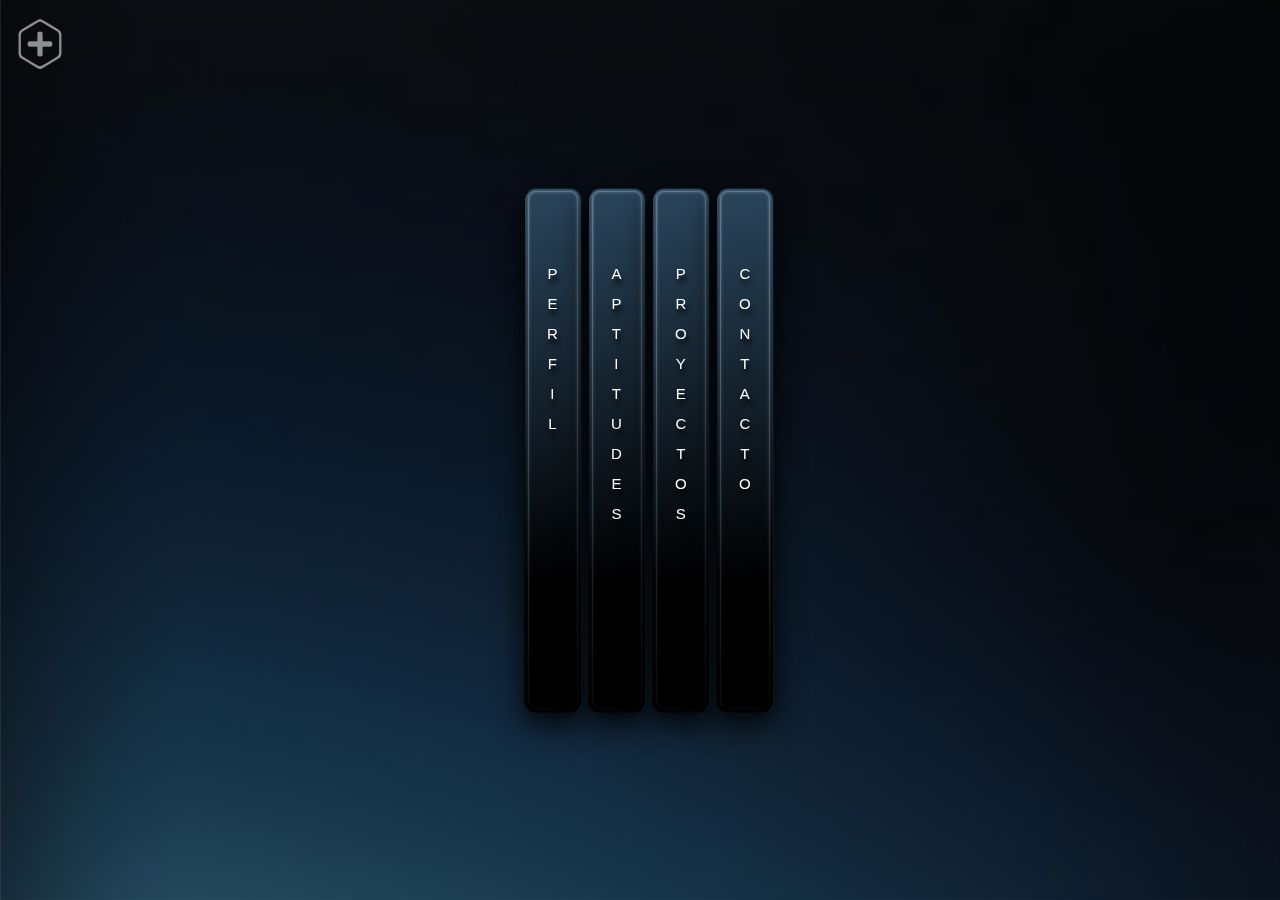
==== espanol_index.html @ ea1c873f "1° save" ====
<!DOCTYPE html>
<html lang="en">

<head>
    <meta charset="UTF-8">
    <meta name="viewport" content="width=device-width, initial-scale=1.0">
    <title>Portfolio</title>
    <link rel="shortcut icon" href="svg/logo/logo-mini.svg">
    <link rel="stylesheet" href="css/styles.css">
    <!-- FONT AWESOME -->
    <script src="https://kit.fontawesome.com/344f3893b2.js" crossorigin="anonymous"></script>
</head>

<body>

    <div class="container">

        <!------------------------------------------ MENU - POP UP ---------------------------------------------------------->

        <img id="logoIcon" class="logo_icon" src="svg/icons/menu/logo_icon2.svg" alt="logo_menu" />

        <a href="/pdf/CV 2024 (ESP).pdf" class="menu-item" download>
            <img class="download_icon_hide" src="svg/icons/menu/download_menu_icon.svg" alt="download_menu_icon">
        </a>

        <a href="https://www.linkedin.com/in/pablo-raselli-9b0576257/" class="menu-item" target="_blank">
            <img class="in_icon_hide" src="svg/icons/menu/in_menu_icon.svg" alt="in_menu_icon">
        </a>

        <a href="/index.html" class="menu-item">
            <img class="index_icon_hide" src="svg/icons/menu/index_menu_icon.svg" alt="index_menu_icon">
        </a>

        <img class="menu_divisor_hide" src="svg/icons/menu/menu_divisor.png" alt="menu_divisor" />


        <!--------------------------------------------------------------------------------------------------------------->
        <!--------------------------------------------- PERFIL ---------------------------------------------------------->
        <!--------------------------------------------------------------------------------------------------------------->

        <div class="column a" id="profile">

            <img class="bar_frame-pc" src="img/elements/bar_frame.png" alt="bar_frame">
            <img class="bar_frame-tablet" src="img/elements/bar_frame-tablet.png" alt="bar_frame">

            <div class="clickable-area">
                <i class="fa-solid fa-id-card-clip bar_icon"></i>
                <p class="bar_text">p<br>e<br>r<br>f<br>i<br>l</p>
            </div>

            <i class="fa-solid fa-ellipsis bar_line"></i>

            <i class="fa-solid fa-ellipsis bar_line_botton"></i>

            <div class="profileContent content"> <!-- Cambiado el nombre -->

                <img class="personalPhoto" src="img/PHOTO.png" alt="personal-photo">

                <div class="profileInfo">
                    <h1 class="sectionTitle aboutMeTitle">Acerca de Mi:</h1>
                    <p class="aboutMeText">Mi nombre es Pablo Raselli, resido en la ciudad de Santa Fe, Argentina. Como
                        persona, me considero proactivo, detallista, exigente y predispuesto. Siempre busco superarme y
                        alcanzar los objetivos que se me plantean. <br>

                        Actualmente me encuentro trabajando en la Dirección Provincial de Vivienda y Urbanismo, un
                        organismo perteneciente a la Provincia de Santa Fe. En mi rol actual, me ocupo de tareas
                        relacionadas con las redeterminaciones de costos, la confección y evaluación de presupuestos,
                        seguimiento de obras, además de muchas otras tareas administrativas. <br>

                        En cuanto a mi formación académica, soy estudiante avanzado de la carrera de Arquitectura y
                        Urbanismo. Sin embargo, durante algún tiempo he enfocado mi interés hacia el diseño y la
                        programación. He completado cursos de diseño y desarrollo web, JavaScript, SQL, inglés y tengo
                        planes de continuar adquiriendo conocimientos en esta área.</p>
                    <h2 class="sectionSubTitle">Hobbies:</h2>

                    <img class="kayakingText hobbiesText" src="svg/hobbies/KAYAK_texto.svg" alt="KAYAKING_text">
                    <img class="kayaking hobbiesIcons" src="svg/hobbies/KAYAKING.svg" alt="KAYAKING">

                    <img class="cyclingText hobbiesText" src="svg/hobbies/CICLISMO_texto.svg" alt="CYCLING_text">
                    <img class="cycling hobbiesIcons" src="svg/hobbies/CYCLING.svg" alt="CYCLING">

                    <img class="trainingText hobbiesText" src="svg/hobbies/ENTRENAR_texto.svg" alt="TRAINING_text">
                    <img class="training hobbiesIcons" src="svg/hobbies/TRAINING.svg" alt="TRAINING">

                    <img class="drawingText hobbiesText" src="svg/hobbies/DIBUJO_texto.svg" alt="DRAWING_text">
                    <img class="drawing hobbiesIcons" src="svg/hobbies/DRAWING.svg" alt="DRAWING">

                    <img class="desingText hobbiesText" src="svg/hobbies/DISENIO_texto.svg" alt="DESING_text">
                    <img class="desing_icon hobbiesIcons" src="svg/hobbies/DESING.svg" alt="DESING">

                </div>

                <div class="divisorBar"></div>

                <img class="iD-icon profileIcon" src="svg/icons/id_icon.svg" alt="ID-icon">
                <p class="iD-text profile-text">
                    <spam class="frame_titles">DNI:</spam> 31.419.375
                </p>

                <img class="birthday-icon profileIcon" src="svg/icons/birthday_icon.svg" alt="Birthday-icon">
                <p class="birthday-text profile-text">
                    <spam class="frame_titles">Nacimeinto:</spam> 08/03/1985
                </p>

                <img class="nationality-icon profileIcon" src="svg/icons/nationality_icon.svg" alt="Nationality-icon">
                <p class="nationality-text profile-text">
                    <spam class="frame_titles">Nacionaliad:</spam> Argentino
                </p>

            </div>

        </div>


        <!--------------------------------------------------------------------------------------------------------------->
        <!-------------------------------------------- HABILIDADES ------------------------------------------------------>
        <!--------------------------------------------------------------------------------------------------------------->


        <div class="column b" id="skills">

            <img class="bar_frame-pc" src="img/elements/bar_frame.png" alt="bar_frame">
            <img class="bar_frame-tablet" src="img/elements/bar_frame-tablet.png" alt="bar_frame">

            <div class="clickable-area">
                <i class="fa-solid fa-gears bar_icon"></i>
                <p class="bar_text">a<br>p<br>t<br>i<br>t<br>u<br>d<br>e<br>s</p>
            </div>

            <i class="fa-solid fa-ellipsis bar_line"></i>

            <i class="fa-solid fa-ellipsis bar_line_botton"></i>

            <div class="skillsContent content">

                <div class="education">

                    <h1 class="sectionTitle educationTitle">Educacion:</h1> <!-- Se sacó el acento porque la tipografía no tiene y es en mayúscula> -->
                    <div class="educationFrameTipe SQL">
                        <img class="educationFrame" src="/img/elements/frames/frame_mes+anio.png" alt="frame">
                        <a class="JS_icom" href="/cert/SQL_cert.html" target="_blank">
                            <img class="cert_icon" src="/svg/framesEducacion/cert_icon.svg" alt="certIcon">
                        </a>
                        <p class="frameDate course_date">JUN 2024</p>
                        <p class="eduFrameText course_text1">
                            <spam class="frame_titles">Curso:</spam> SQL
                        </p>
                        <p class="eduFrameText course_text2">
                            <spam class="frame_titles">Duración:</spam> 2 meses
                        </p>
                        <p class="eduFrameText course_text3">
                            <spam class="frame_titles">Lugar:</spam> CoderHouse
                        </p>
                        <p class="eduFrameSubText course_text4">SELECT, JOIN, Manip. de datos,</p>
                        <p class="eduFrameSubText course_text5">Subqueries, Diseño de BD</p>
                    </div>

                    <div class="educationFrameTipe JS">
                        <img class="educationFrame" src="/img/elements/frames/frame_mes+anio.png" alt="frame">
                        <a class="JS_icom" href="/cert/JS_cert.html" target="_blank">
                            <img class="cert_icon" src="/svg/framesEducacion/cert_icon.svg" alt="certIcon">
                        </a>
                        <p class="frameDate course_date">ABR 2024</p>
                        <p class="eduFrameText course_text1">
                            <spam class="frame_titles">Curso:</spam> JavaScript
                        </p>
                        <p class="eduFrameText course_text2">
                            <spam class="frame_titles">Duración:</spam> 2 meses
                        </p>
                        <p class="eduFrameText course_text3">
                            <spam class="frame_titles">Lugar:</spam> CoderHouse
                        </p>
                        <p class="eduFrameSubText course_text4">Es6, Fetch API, Librerías JS,</p>
                        <p class="eduFrameSubText course_text5">Programación asincrónica</p>
                    </div>

                    <div class="educationFrameTipe DW">
                        <img class="educationFrame" src="/img/elements/frames/frame_mes+anio.png" alt="frame">
                        <a class="JS_icom" href="/cert/DW1_cert.html" target="_blank">
                            <img class="cert_icon" src="/svg/framesEducacion/cert_icon.svg" alt="certIcon">
                        </a>
                        <p class="frameDate course_date">OCT 2022</p>
                        <p class="eduFrameText course_text1">
                            <spam class="frame_titles">Curso:</spam> Desarrollo Web
                        </p>
                        <p class="eduFrameText course_text2">
                            <spam class="frame_titles">Duración:</spam> 2 meses
                        </p>
                        <p class="eduFrameText course_text3">
                            <spam class="frame_titles">Lugar:</spam> CoderHouse
                        </p>
                        <p class="eduFrameSubText course_text4">HTML, CSS, GIT, Github, Sass</p>
                        <p class="eduFrameSubText course_text5"></p>
                    </div>

                    <div class="educationFrameTipe uni">
                        <img class="educationFrame" src="/img/elements/frames/frame_anio+anio.png" alt="frame">
                        <!-- <img class="cert_icon" src="/svg/framesEducacion/cert_icon.svg" alt="certIcon"> -->
                        <p class="frameDate course_date">2003 / 2016</p>
                        <p class="eduFrameText course_text1">
                            <spam class="frame_titles">Universitario:</spam> Incompleto
                        </p>
                        <p class="eduFrameText course_text2">
                            <spam class="frame_titles">Carrera:</spam> Arquitectura
                        </p>
                        <p class="eduFrameText course_text3">
                            <spam class="frame_titles">Lugar:</spam> UNL - FADU
                        </p>
                        <p class="eduFrameSubText course_text4">
                            <spam class="frame_titles">Materias Aprobadas:</spam> 29
                        </p>
                        <p class="eduFrameSubText course_text5"></p>
                    </div>

                    <div class="educationFrameTipe DW2">
                        <img class="educationFrame" src="/img/elements/frames/frame_anio.png" alt="frame">
                        <a class="JS_icom" href="/cert/DW2_cert.html" target="_blank">
                            <img class="cert_icon" src="/svg/framesEducacion/cert_icon.svg" alt="certIcon">
                        </a>
                        <p class="frameDate course_date">2011</p>
                        <p class="eduFrameText course_text1">
                            <spam class="frame_titles">Curso:</spam> Diseño Web
                        </p>
                        <p class="eduFrameText course_text2">
                            <spam class="frame_titles">Duración:</spam> 4 meses
                        </p>
                        <p class="eduFrameText course_text3">
                            <spam class="frame_titles">Lugar:</spam> Instituto ICOP
                        </p>
                        <p class="eduFrameSubText course_text4">Certificado por el Min. de Educación</p>
                        <p class="eduFrameSubText course_text5"></p>
                    </div>

                    <div class="educationFrameTipe HS">
                        <img class="educationFrame" src="/img/elements/frames/frame_anio+anio.png" alt="frame">
                        <a class="JS_icom" href="/cert/HighSchool_cert.html" target="_blank">
                            <img class="cert_icon" src="/svg/framesEducacion/cert_icon.svg" alt="certIcon">
                        </a>
                        <p class="frameDate course_date">1998 / 2002</p>
                        <p class="eduFrameText course_text1">
                            <spam class="frame_titles">Secundario</spam>
                        </p>
                        <p class="eduFrameText course_text2">
                            <spam class="frame_titles">Lugar:</spam> Esc. de Enseñanza
                        </p>
                        <p class="eduFrameSubText course_text3">Media Nº 340 - República</p>
                        <p class="eduFrameSubText course_text4"> del Perú</p>
                    </div>

                </div>

                <!---------------------------------------------------------------------->

                <div class="idioms">

                    <h1 class="sectionTitle idiomsTitle">Idiomas:</h1>

                    <div class="educationFrameTipe english_1">
                        <img class="educationFrame" src="/img/elements/frames/frame_anio+anio.png" alt="frame">
                        <!-- <img class="cert_icon" src="/svg/framesEducacion/cert_icon.svg" alt="certIcon"> -->
                        <p class="frameDate course_date">2023 / 2024</p>
                        <p class="eduFrameText course_text1">
                            <spam class="frame_titles">Curso:</spam> Inglés
                        </p>
                        <p class="eduFrameText course_text2">
                            <spam class="frame_titles">Duración:</spam> 1 año
                        </p>
                        <p class="eduFrameText course_text3">
                            <spam class="frame_titles">Lugar:</spam> Open English
                        </p>
                        <p class="eduFrameSubText course_text4"></p>
                        <p class="eduFrameSubText course_text5"></p>
                    </div>

                    <div class="educationFrameTipe english_2">
                        <img class="educationFrame" src="/img/elements/frames/frame_anio+anio.png" alt="frame">
                        <!-- <img class="cert_icon" src="/svg/framesEducacion/cert_icon.svg" alt="certIcon"> -->
                        <p class="frameDate course_date">2006 / 2008</p>
                        <p class="eduFrameText course_text1">
                            <spam class="frame_titles">Curso:</spam> Inglés
                        </p>
                        <p class="eduFrameText course_text2">
                            <spam class="frame_titles">Duración:</spam> 2 años
                        </p>
                        <p class="eduFrameText course_text3">
                            <spam class="frame_titles">Lugar:</spam> UNL - FADU
                        </p>
                        <p class="eduFrameSubText course_text4"></p>
                        <p class="eduFrameSubText course_text5"></p>
                    </div>

                    <div class="englishLevels">

                        <div class="writingBar englishBar">
                            <img class="englishIcon" src="/svg/icons/idioms/writing_icon.svg" alt="writing_icon">
                            <img class="barLevel" src="img/elements/75_bar.png" alt="75_bar">
                            <p class="barText">Escritura</p>
                        </div>

                        <div class="readingBar englishBar">
                            <img class="englishIcon" src="/svg/icons/idioms/reading_icon.svg" alt="reading_icon">
                            <img class="barLevel" src="img/elements/80_bar.png" alt="80_bar">
                            <p class="barText">Lectura</p>
                        </div>

                        <div class="compBar englishBar">
                            <img class="englishIcon" src="/svg/icons/idioms/compr_icon.svg" alt="compr_icon">
                            <img class="barLevel" src="img/elements/85_bar.png" alt="85_bar">
                            <p class="barText">Comprensión</p>
                        </div>

                    </div>

                </div>

                <!------------------------------------------------------------------- -->

                <div class="programsSkills">

                    <h1 class="sectionTitle programsTitle">Conocimientos:</h1>

                    <div class="programsFrameTipe vsCode">
                        <img class="programsIcon" src="/svg/icons/programs/vs_icon.svg" alt="vs_icon">
                        <img class="programsBar" src="/img/elements/90_bar.png" alt="90_bar">
                        <p class="programsName">Visual Studio Code</p>
                    </div>

                    <div class="programsFrameTipe SQL_program">
                        <img class="programsIcon" src="/svg/icons/programs/sql_icon.svg" alt="sql_icon">
                        <img class="programsBar" src="/img/elements/85_bar.png" alt="85_bar">
                        <p class="programsName">My SQL</p>
                    </div>

                    <div class="programsFrameTipe ecxel">
                        <img class="programsIcon" src="/svg/icons/programs/excel_icon.svg" alt="excel_icon">
                        <img class="programsBar" src="/img/elements/95_bar.png" alt="95_bar">
                        <p class="programsName">Microsoft Excel</p>
                    </div>

                    <div class="programsFrameTipe corel">
                        <img class="programsIcon" src="/svg/icons/programs/corel_icon.svg" alt="corel_icon">
                        <img class="programsBar" src="/img/elements/95_bar.png" alt="95_bar">
                        <p class="programsName">Corel Draw</p>
                    </div>

                    <div class="programsFrameTipe photoShop">
                        <img class="programsIcon" src="/svg/icons/programs/ps_icon.svg" alt="ps_icon">
                        <img class="programsBar" src="/img/elements/75_bar.png" alt="75_bar">
                        <p class="programsName">PhotoShop</p>
                    </div>

                    <div class="programsFrameTipe autoCad">
                        <img class="programsIcon" src="/svg/icons/programs/ac_icon.svg" alt="ac_icon">
                        <img class="programsBar" src="/img/elements/95_bar.png" alt="95_bar">
                        <p class="programsName">AutoCad</p>
                    </div>

                    <div class="programsFrameTipe word">
                        <img class="programsIcon" src="/svg/icons/programs/word_icon.svg" alt="word_icon">
                        <img class="programsBar" src="/img/elements/90_bar.png" alt="90_bar">
                        <p class="programsName">Microsoft word</p>
                    </div>

                    <div class="programsFrameTipe pPoint">
                        <img class="programsIcon" src="/svg/icons/programs/point_icon.svg" alt="pPoint_icon">
                        <img class="programsBar" src="/img/elements/80_bar.png" alt="80_bar">
                        <p class="programsName">M. Power Point</p>
                    </div>

                    <div class="programsFrameTipe vPad">
                        <img class="programsIcon" src="/svg/icons/programs/videoPad_icon.svg" alt="vPad_icon">
                        <img class="programsBar" src="/img/elements/75_bar.png" alt="75_bar">
                        <p class="programsName">Video Pad</p>
                    </div>

                </div>

                <!------------------------------------------------------------------- -->

                <div class="technicalSkills">

                    <h1 class="sectionTitle technicalTitle">Habilidades tecnicas:</h1>  <!-- Se sacó el acento porque la tipografía no tiene y es en mayúscula> -->

                    <div class="technicalFrameTipe html">
                        <img class="technicalIcon" src="/svg/icons/programs/html_icon.svg" alt="html_icon">
                        <img class="technicalBar" src="/img/elements/95_bar.png" alt="95_bar">
                        <p class="tenchnicalName">HTML</p>
                    </div>

                    <div class="technicalFrameTipe css">
                        <img class="technicalIcon" src="/svg/icons/programs/css_icon.svg" alt="css_icon">
                        <img class="technicalBar" src="/img/elements/100_bar.png" alt="100_bar">
                        <p class="tenchnicalName">CSS</p>
                    </div>

                    <div class="technicalFrameTipe js">
                        <img class="technicalIcon" src="/svg/icons/programs/js_icon.svg" alt="js_icon">
                        <img class="technicalBar" src="/img/elements/75_bar.png" alt="75_bar">
                        <p class="tenchnicalName">JavaScript</p>
                    </div>

                    <div class="technicalFrameTipe sass">
                        <img class="technicalIcon" src="/svg/icons/programs/sass_icon.svg" alt="sass_icon">
                        <img class="technicalBar" src="/img/elements/80_bar.png" alt="80_bar">
                        <p class="tenchnicalName">Sass</p>
                    </div>

                    <div class="technicalFrameTipe git">
                        <img class="technicalIcon" src="/svg/icons/programs/git_icon.svg" alt="git_icon">
                        <img class="technicalBar" src="/img/elements/90_bar.png" alt="90_bar">
                        <p class="tenchnicalName">GitHub</p>
                    </div>

                    <div class="technicalFrameTipe gpt">
                        <img class="technicalIcon" src="/svg/icons/programs/gpt_icon.svg" alt="gpt_icon">
                        <img class="technicalBar" src="/img/elements/90_bar.png" alt="90_bar">
                        <p class="tenchnicalName">Chat GPT</p>
                    </div>

                    <p class="technicalText">Poseo además, un excelente manejo de los sistemas operativos Windows y
                        Linux y de herramientas de internet como navegadores, correos electrónicos, redes sociales,
                        búsqueda, recopilación y manipulación de información y recursos, etc. Como así también la
                        capacidad de aprender muy rápidamente y resolver una gran variedad de conflictos informáticos.
                    </p>

                </div>

            </div>

        </div>


        <!--------------------------------------------------------------------------------------------------------------->
        <!-------------------------------------------- PROYECTOS -------------------------------------------------------->
        <!--------------------------------------------------------------------------------------------------------------->


        <div class="column c" id="projects">

            <img class="bar_frame-pc" src="img/elements/bar_frame.png" alt="bar_frame">
            <img class="bar_frame-tablet" src="img/elements/bar_frame-tablet.png" alt="bar_frame">

            <div class="clickable-area">
                <i class="fa-solid fa-list-check bar_icon"></i>
                <p class="bar_text">p<br>r<br>o<br>y<br>e<br>c<br>t<br>o<br>s</p>
            </div>

            <i class="fa-solid fa-ellipsis bar_line"></i>

            <i class="fa-solid fa-ellipsis bar_line_botton"></i>
            <div class="projectsContent content"> <!-- Cambiado el nombre -->

                <div class="web_desing">

                    <h1 class="sectionTitle web_desing_title">Diseño Web:</h1>

                    <div class="project_FrameTipe web_desing01" data-slider-id="1">
                        <div class="slider">
                            <div class="slider-wrapper">
                                <img class="slide image01" src="/img/projects/web_desingA_01.png" alt="Project Image">
                                <img class="slide image02" src="/img/projects/web_desingA_02.png" alt="Project Image">
                                <img class="slide image03" src="/img/projects/web_desingA_03.png" alt="Project Image">
                            </div>
                            <!-- Botones de navegación -->
                            <button class="prev" onclick="changeSlide(-1)">&#10094;</button>
                            <button class="next" onclick="changeSlide(1)">&#10095;</button>
                        </div>
                        <p class="project_text_01 project_text">
                            <spam class="frame_titles">Proyecto:</spam> Porfolio Web Personal
                        </p>
                        <p class="project_text_02 project_text">
                            <spam class="frame_titles">Descripción:</spam> Diseño funcional para un porfolio personal.
                            Cuenta con varias secciones y una introducción animada que da acceso al menú de navegación.
                        </p>
                        <p class="project_text_03 project_text">
                            <spam class="frame_titles">Herramientas utilizadas:</spam> VS Code - Corel Draw - GitHub -
                            Sass
                        </p>
                        <a class="project_icon" href="https://praselli.github.io/pablo.raselli.portfolio/"
                            target="_blank">
                            <img class="link_icon" src="/svg/icons/link_icon.svg" alt="link_icon">
                        </a>
                        <img class="dotted_line" src="/svg/dotted_line.svg" alt="dotted_line">
                    </div>

                    <div class="project_FrameTipe web_desing02" data-slider-id="2">
                        <div class="slider">
                            <div class="slider-wrapper">
                                <img class="slide image01" src="/img/projects/web_desingB_01.png" alt="Project Image">
                                <!-- <img class="slide image02" src="/img/projects/*******" alt="Project Image 2"> -->
                                <!-- <img class="slide image03" src="/img/projects/*******" alt="Project Image 3"> -->
                            </div>
                            <!-- Botones de navegación -->
                            <button class="prev" onclick="changeSlide(-1)">&#10094;</button>
                            <button class="next" onclick="changeSlide(1)">&#10095;</button>
                        </div>
                        <p class="project_text_01 project_text">
                            <spam class="frame_titles">Proyecto:</spam> Página web para Empresa constructora
                        </p>
                        <p class="project_text_02 project_text">
                            <spam class="frame_titles">Descripción:</spam> Diseño personalizado adaptado a las
                            necesidades de la empresa. Adaptable a diferentes resoluciones de pantalla (PC, Tablet,
                            Teléfono). Intuitivo y fácil de navegar.
                        </p>
                        <p class="project_text_03 project_text">
                            <spam class="frame_titles">Herramientas utilizadas:</spam> VS Code - Corel Draw - GitHub -
                            Sass
                        </p>
                        <a class="project_icon" href="https://praselli.github.io/DELTA/" target="_blank">
                            <img class="link_icon" src="/svg/icons/link_icon.svg" alt="link_icon">
                        </a>
                        <img class="dotted_line" src="/svg/dotted_line.svg" alt="dotted_line">
                    </div>

                    <div class="project_FrameTipe web_desing03" data-slider-id="3">
                        <div class="slider">
                            <div class="slider-wrapper">
                                <img class="slide image01" src="/img/projects/web_desingC_01.png" alt="Porject Image">
                                <img class="slide image02" src="/img/projects/web_desingC_02.png" alt="Project Image">
                                <img class="slide image03" src="/img/projects/web_desingC_03.png" alt="Project Image">
                                <img class="slide image04" src="/img/projects/web_desingC_04.png" alt="Project Image">
                                <img class="slide image05" src="/img/projects/web_desingC_05.png" alt="Project Image">
                                <img class="slide image06" src="/img/projects/web_desingC_06.png" alt="Project Image">
                                <img class="slide image07" src="/img/projects/web_desingC_07.png" alt="Project Image">
                            </div>
                            <!-- Botones de navegación -->
                            <button class="prev" onclick="changeSlide(-1)">&#10094;</button>
                            <button class="next" onclick="changeSlide(1)">&#10095;</button>
                        </div>
                        <p class="project_text_01 project_text">
                            <spam class="frame_titles">Proyecto:</spam> Porfolio Web Personal
                        </p>
                        <p class="project_text_02 project_text">
                            <spam class="frame_titles">Descripción:</spam> Diseño funcional y moderno, adaptable a
                            diferentes resoluciones de pantalla. Cuenta con varias secciones, intro animada, opción de
                            idioma, etc.
                        </p>
                        <p class="project_text_03 project_text">
                            <spam class="frame_titles">Herramientas utilizadas:</spam> VS Code - Corel Draw - GitHub -
                            Formspree - Netlify
                        </p>
                        <a class="project_icon" href="https://github.com/praselli/PORFOLIO" target="_blank">
                            <img class="link_icon" src="/svg/icons/link_icon.svg" alt="link_icon">
                        </a>
                        <img class="dotted_line" src="/svg/dotted_line.svg" alt="dotted_line">
                    </div>

                </div>

                <!---------------------------------------------------------------------->

                <div class="programing">

                    <h1 class="sectionTitle programing_title">Programacion:</h1>  <!-- Se sacó el acento porque la tipografía no tiene y es en mayúscula> -->

                    <div class="project_FrameTipe programin01" data-slider-id="4">
                        <div class="slider">
                            <div class="slider-wrapper">
                                <img class="slide image01" src="/img/projects/programing01.png" alt="Porject Image">
                            </div>
                            <!-- Botones de navegación -->
                            <button class="prev" onclick="changeSlide(-1)">&#10094;</button>
                            <button class="next" onclick="changeSlide(1)">&#10095;</button>
                        </div>
                        <p class="project_text_01 project_text">
                            <spam class="frame_titles">Proyecto:</spam> Base de Datos / Gestión de Proyectos
                        </p>
                        <p class="project_text_02 project_text">
                            <spam class="frame_titles">Descripción:</spam> Aplicación diseñada para ayudar a equipos de
                            trabajo a organizar, planificar y ejecutar proyectos. Permite a los usuarios crear
                            proyectos, asignar tareas, realizar un seguimiento de los plazos, etc.
                        </p>
                        <p class="project_text_03 project_text">
                            <spam class="frame_titles">Herramientas utilizadas:</spam> MySQL - Excel - Corel Draw -
                            GitHub
                        </p>
                        <a class="project_icon" href="https://github.com/praselli/BD_GESTION_DE_PROYECTOS"
                            target="_blank">
                            <img class="link_icon" src="/svg/icons/link_icon.svg" alt="link_icon">
                        </a>
                        <img class="dotted_line" src="/svg/dotted_line.svg" alt="dotted_line">
                    </div>

                    <div class="project_FrameTipe programin02" data-slider-id="5">
                        <div class="slider">
                            <div class="slider-wrapper">
                                <img class="slide image01" src="/img/projects/programing02.png" alt="Porject Image">
                            </div>
                            <!-- Botones de navegación -->
                            <button class="prev" onclick="changeSlide(-1)">&#10094;</button>
                            <button class="next" onclick="changeSlide(1)">&#10095;</button>
                        </div>
                        <p class="project_text_01 project_text">
                            <spam class="frame_titles">Proyecto:</spam> Recordatorio de Pagos / Web App
                        </p>
                        <p class="project_text_02 project_text">
                            <spam class="frame_titles">Descripción:</spam> Los usuarios pueden llevar un seguimiento de
                            montos y vencimiento de sus pagos, mostrando los pagos realizados, pendientes y el saldo
                            total. Además, cuenta con cotizaciones de distintas monedas actualizada en tiempo real.
                        </p>
                        <p class="project_text_03 project_text">
                            <spam class="frame_titles">Herramientas utilizadas:</spam> VS Code - JavaScript - Corel Draw
                            - GitHub - Librería JS: Luxon
                        </p>
                        <a class="project_icon" href="https://praselli.github.io/RECORDATORIO_DE_PAGOS/"
                            target="_blank">
                            <img class="link_icon" src="/svg/icons/link_icon.svg" alt="link_icon">
                        </a>
                        <img class="dotted_line" src="/svg/dotted_line.svg" alt="dotted_line">
                    </div>

                    <div class="project_FrameTipe programin03" data-slider-id="6">
                        <div class="slider">
                            <div class="slider-wrapper">
                                <img class="slide image01" src="/img/projects/programing03.png" alt="Porject Image">
                            </div>
                            <!-- Botones de navegación -->
                            <button class="prev" onclick="changeSlide(-1)">&#10094;</button>
                            <button class="next" onclick="changeSlide(1)">&#10095;</button>
                        </div>
                        <p class="project_text_01 project_text">
                            <spam class="frame_titles">Proyecto:</spam> Calculadora de Gastos de viaje / Web App
                        </p>
                        <p class="project_text_02 project_text">
                            <spam class="frame_titles">Descripción:</spam> Solicita datos específicos al usuario
                            respecto al viaje que desea presupuestar y calcula el costo total del viaje. Detalla gastos
                            como alojamiento, transporte, comida, etc., así como el monto total para el viaje.
                        </p>
                        <p class="project_text_03 project_text">
                            <spam class="frame_titles">Herramientas utilizadas:</spam> Visual Studio Code - JavaScript -
                            Excel - GitHub
                        </p>
                        <a class="project_icon" href="https://praselli.github.io/GASTOS_DE_VIAJES/" target="_blank">
                            <img class="link_icon" src="/svg/icons/link_icon.svg" alt="link_icon">
                        </a>
                        <img class="dotted_line" src="/svg/dotted_line.svg" alt="dotted_line">
                    </div>

                </div>

                <!---------------------------------------------------------------------->

                <div class="desing">

                    <h1 class="sectionTitle desing_title">Diseño:</h1>

                    <div class="project_FrameTipe desing01" data-slider-id="7">
                        <div class="slider">
                            <div class="slider-wrapper">
                                <img class="slide image01" src="/img/projects/desingA_01.png" alt="Porject Image">
                                <img class="slide image02" src="/img/projects/desingA_02.png" alt="Porject Image">
                                <img class="slide image03" src="/img/projects/desingA_03.png" alt="Porject Image">
                                <img class="slide image04" src="/img/projects/desingA_04.png" alt="Porject Image">
                            </div>
                            <!-- Botones de navegación -->
                            <button class="prev" onclick="changeSlide(-1)">&#10094;</button>
                            <button class="next" onclick="changeSlide(1)">&#10095;</button>
                        </div>
                        <p class="project_text_01 project_text">
                            <spam class="frame_titles">Proyecto:</spam> “Mente de Radio” / FM Continental
                        </p>
                        <p class="project_text_02 project_text">
                            <spam class="frame_titles">Descripción:</spam> Diseño de marca completo. Logotipo, paleta de
                            colores, imágenes para redes sociales, etc.
                        </p>
                        <p class="project_text_03 project_text">
                            <spam class="frame_titles">Herramientas utilizadas:</spam> Corel Draw - Photoshop
                        </p>
                        <a class="project_icon" href="https://github.com/praselli/FM_CONTINENTAL" target="_blank">
                            <img class="link_icon" src="/svg/icons/link_icon.svg" alt="link_icon">
                        </a>
                        <img class="dotted_line" src="/svg/dotted_line.svg" alt="dotted_line">
                    </div>

                    <div class="project_FrameTipe desing02" data-slider-id="8">
                        <div class="slider">
                            <div class="slider-wrapper">
                                <img class="slide image01" src="/img/projects/desingB_01.png" alt="Porject Image">
                                <img class="slide image02" src="/img/projects/desingB_02.png" alt="Porject Image">
                                <img class="slide image03" src="/img/projects/desingB_03.png" alt="Porject Image">
                            </div>
                            <!-- Botones de navegación -->
                            <button class="prev" onclick="changeSlide(-1)">&#10094;</button>
                            <button class="next" onclick="changeSlide(1)">&#10095;</button>
                        </div>
                        <p class="project_text_01 project_text">
                            <spam class="frame_titles">Proyecto:</spam> “Básicos Santa Fe” / Tienda de Ropa
                        </p>
                        <p class="project_text_02 project_text">
                            <spam class="frame_titles">Descripción:</spam> Diseño de marca completo. Logotipo, paleta de
                            colores, imágenes para redes sociales, etc.
                        </p>
                        <p class="project_text_03 project_text">
                            <spam class="frame_titles">Herramientas utilizadas:</spam> Corel Draw - Photoshop
                        </p>
                        <a class="project_icon" href="https://github.com/praselli/BASICOS_STA_FE" target="_blank">
                            <img class="link_icon" src="/svg/icons/link_icon.svg" alt="link_icon">
                        </a>
                        <img class="dotted_line" src="/svg/dotted_line.svg" alt="dotted_line">
                    </div>

                    <div class="project_FrameTipe desing03" data-slider-id="9">
                        <div class="slider">
                            <div class="slider-wrapper">
                                <img class="slide image01" src="/img/projects/desingC_01.png" alt="Porject Image">
                                <img class="slide image02" src="/img/projects/desingC_02.png" alt="Porject Image">
                                <img class="slide image03" src="/img/projects/desingC_03.png" alt="Porject Image">
                            </div>
                            <!-- Botones de navegación -->
                            <button class="prev" onclick="changeSlide(-1)">&#10094;</button>
                            <button class="next" onclick="changeSlide(1)">&#10095;</button>
                        </div>
                        <p class="project_text_01 project_text">
                            <spam class="frame_titles">Proyecto:</spam> Operador Inmobiliario / Remax
                        </p>
                        <p class="project_text_02 project_text">
                            <spam class="frame_titles">Descripción:</spam> Diseño de marca completo. Logotipo, paleta de
                            colores, imágenes para redes sociales, flyers, etc.
                        </p>
                        <p class="project_text_03 project_text">
                            <spam class="frame_titles">Herramientas utilizadas:</spam> Corel Draw - Photoshop
                        </p>
                        <a class="project_icon" href="https://github.com/praselli/REMAX" target="_blank">
                            <img class="link_icon" src="/svg/icons/link_icon.svg" alt="link_icon">
                        </a>
                        <img class="dotted_line" src="/svg/dotted_line.svg" alt="dotted_line">
                    </div>

                    <div class="project_FrameTipe desing04" data-slider-id="10">
                        <div class="slider">
                            <div class="slider-wrapper">
                                <img class="slide image01" src="/img/projects/desingD_01.png" alt="Porject Image">

                            </div>
                            <!-- Botones de navegación -->
                            <button class="prev" onclick="changeSlide(-1)">&#10094;</button>
                            <button class="next" onclick="changeSlide(1)">&#10095;</button>
                        </div>
                        <p class="project_text_01 project_text">
                            <spam class="frame_titles">Proyecto:</spam> “Wooden” / Juguetes didácticos
                        </p>
                        <p class="project_text_02 project_text">
                            <spam class="frame_titles">Descripción:</spam> Diseño de marca completo. Logotipo, paleta de
                            colores, imágenes para redes sociales, etc.
                        </p>
                        <p class="project_text_03 project_text">
                            <spam class="frame_titles">Herramientas utilizadas:</spam> Corel Draw - Photoshop - Canva
                        </p>
                        <a class="project_icon" href="https://github.com/praselli/xxxxxxxxxxxxxx" target="_blank">
                            <img class="link_icon" src="/svg/icons/link_icon.svg" alt="link_icon">
                        </a>
                        <img class="dotted_line" src="/svg/dotted_line.svg" alt="dotted_line">
                    </div>

                    <div class="project_FrameTipe desing05" data-slider-id="11">
                        <div class="slider">
                            <div class="slider-wrapper">
                                <img class="slide image01" src="/img/projects/desingE_01.png" alt="Porject Image">
                                <img class="slide image02" src="/img/projects/desingE_02.png" alt="Porject Image">
                                <img class="slide image03" src="/img/projects/desingE_03.png" alt="Porject Image">
                                <img class="slide image04" src="/img/projects/desingE_04.png" alt="Porject Image">
                            </div>
                            <!-- Botones de navegación -->
                            <button class="prev" onclick="changeSlide(-1)">&#10094;</button>
                            <button class="next" onclick="changeSlide(1)">&#10095;</button>
                        </div>
                        <p class="project_text_01 project_text">
                            <spam class="frame_titles">Proyecto:</spam> Logo Personal
                        </p>
                        <p class="project_text_02 project_text">
                            <spam class="frame_titles">Descripción:</spam> Diseño de marca completo. Logotipo, paleta de
                            colores, imágenes para redes sociales, etc.
                        </p>
                        <p class="project_text_03 project_text">
                            <spam class="frame_titles">Herramientas utilizadas:</spam> Corel Draw - Photoshop
                        </p>
                        <a class="project_icon" href="https://github.com/praselli/xxxxxxxxxxxxxx" target="_blank">
                            <img class="link_icon" src="/svg/icons/link_icon.svg" alt="link_icon">
                        </a>
                        <img class="dotted_line" src="/svg/dotted_line.svg" alt="dotted_line">
                    </div>

                </div>

                <!---------------------------------------------------------------------->

                <div class="others">

                    <h1 class="sectionTitle others_title">Otros:</h1>

                    <div class="project_FrameTipe others01" data-slider-id="12">
                        <div class="slider">
                            <div class="slider-wrapper">
                                <img class="slide image01" src="/img/projects/othersA_01.png" alt="Porject Image">
                                <img class="slide image02" src="/img/projects/othersA_02.png" alt="Porject Image">
                                <img class="slide image03" src="/img/projects/othersA_03.png" alt="Porject Image">
                                <img class="slide image04" src="/img/projects/othersA_04.png" alt="Porject Image">
                                <img class="slide image05" src="/img/projects/othersA_05.png" alt="Porject Image">
                            </div>
                            <!-- Botones de navegación -->
                            <button class="prev" onclick="changeSlide(-1)">&#10094;</button>
                            <button class="next" onclick="changeSlide(1)">&#10095;</button>
                        </div>
                        <p class="project_text_01 project_text">
                            <spam class="frame_titles">Proyecto:</spam> Lámpara de Madera y Concreto
                        </p>
                        <p class="project_text_02 project_text">
                            <spam class="frame_titles">Herramientas utilizadas:</spam> AutoCAD (Modelado 3D) / LightBurn
                            (Corte Laser) Corel Draw (Gráficos y Vectores) / Cura (Impresión 3D)
                        </p>
                        <p class="project_text_03 project_text"></p>
                        <a class="project_icon" href="https://github.com/praselli/LAMPARA_MADERAyCONCRETO"
                            target="_blank">
                            <img class="link_icon" src="/svg/icons/link_icon.svg" alt="link_icon">
                        </a>
                        <p class="project_text_06 project_text">
                            <spam class="frame_titles">Acerca del proyecto:</spam> Este proyecto representa más que una simple lámpara de
                            escritorio; es la materialización de una idea que presentó innumerables desafíos a lo largo
                            de su creación.

                            La base está hecha de concreto. Para darle forma, primero fue necesario crear una pieza de
                            prototipo para de ella poder hacer un molde de silicona con el cual poder replicarla. Dentro
                            de la base de concreto, hay una pieza impresa en 3D que alberga los cables eléctricos. Esta
                            pieza también contiene el interruptor de encendido/apagado y sostiene los tornillos en su
                            lugar, asegurando que no se muevan hasta que el concreto se cure. Estos tornillos sirven
                            como anclajes para el brazo de la lámpara.

                            El brazo está hecho de madera de cedro, por la cual se optó ya que tiene una baja densidad
                            (condición necesaria para ser cortada con una cortadora láser), pero con cierta resistencia
                            y no es tan frágil como, por ejemplo, la madera de balsa. Cada sección del brazo requirió
                            varias piezas de madera, que fueron unidas con pegamento para madera. Una vez ensamblado,
                            los tres puntos de articulación del brazo permiten un ajuste preciso de la luz.

                            La pantalla de la lámpara está hecha de MDF de 3 mm cortado con láser y se ensambla
                            utilizando uniones de encastre diseñadas a medida. La iluminación utilizada es una bombilla
                            dicroica, la cual está sostenida por un accesorio que mantiene el portalámparas oculto.

                            Lo que hace especial a este proyecto es el proceso que implicó: me enfrenté a materiales y
                            técnicas que nunca había usado antes, aprendí a utilizar nuevos programas y adquirí
                            habilidades y conocimientos que no tenía al principio. Cada obstáculo, desde crear moldes de
                            silicona hasta resolver detalles eléctricos o crear piezas en 3D, fue una oportunidad para
                            aprender y adaptar soluciones. Y aunque sé que solo es una lámpara, este proyecto
                            ejemplifica cómo, con la determinación adecuada, puedo adaptarme, aprender y resolver
                            cualquier obstáculo que se me presente.</p>
                        <img class="dotted_line2" src="/svg/dotted_line.svg" alt="dotted_line">
                    </div>

                    <div class="project_FrameTipe others02" data-slider-id="13">
                        <div class="slider">
                            <div class="slider-wrapper">
                                <img class="slide image01" src="/img/projects/othersB_01.png" alt="Porject Image">

                            </div>
                            <!-- Botones de navegación -->
                            <button class="prev" onclick="changeSlide(-1)">&#10094;</button>
                            <button class="next" onclick="changeSlide(1)">&#10095;</button>
                        </div>
                        <p class="project_text_01 project_text">
                            <spam class="frame_titles">Proyecto:</spam> Lapicero de Madera y Concreto
                        </p>
                        <p class="project_text_02 project_text">
                            <spam class="frame_titles">Herramientas utilizadas:</spam> Herramientas utilizadas:
                            </spam> utoCAD (Modelado 3D) / LightBurn (Corte Laser) Corel Draw (Gráficos y Vectores) /
                            Cura (Impresión 3D)
                        </p>
                        <p class="project_text_03 project_text"></p>
                        <a class="project_icon" href="https://github.com/praselli/LAPICERO_MADERAyCONCRETO/"
                            target="_blank">
                            <img class="link_icon" src="/svg/icons/link_icon.svg" alt="link_icon">
                        </a>
                        <p class="project_text_06 project_text">
                            <spam class="frame_titles">Acerca del proyecto:</spam> Este Lapicero combina funcionalidad con un diseño
                            moderno, utilizando una mezcla de materiales y técnicas de fabricación precisas.

                            La base está hecha de concreto, lo que proporciona estabilidad debido a su peso. Para
                            simplificar y acelerar el proceso de fabricación, el molde fue diseñado con piezas impresas
                            en 3D que se ensamblan antes de verter el concreto. Una vez que el concreto ha fraguado,
                            estas piezas se desmontan, dejando una base robusta y perfectamente formada.

                            La parte superior está hecha de MDF de 3 mm, cortado con una máquina láser. El patrón
                            geométrico (que puede variar) grabado en todas las caras del lapicero, añade un toque
                            estético que contrasta con la solidez de la base. Estas piezas de madera se ensamblan
                            utilizando uniones de encastre y pegamento para madera, resultando en una estructura limpia,
                            resistente, moderna y funcional.</p>
                        <img class="dotted_line2" src="/svg/dotted_line.svg" alt="dotted_line">
                    </div>

                    <div class="project_FrameTipe others03" data-slider-id="14">
                        <div class="slider">
                            <div class="slider-wrapper">
                                <img class="slide image01" src="/img/projects/othersC_01.png" alt="Porject Image">
                                <img class="slide image02" src="/img/projects/othersC_02.png" alt="Porject Image">
                                <img class="slide image03" src="/img/projects/othersC_03.png" alt="Porject Image">
                                <img class="slide image04" src="/img/projects/othersC_04.png" alt="Porject Image">
                            </div>
                            <!-- Botones de navegación -->
                            <button class="prev" onclick="changeSlide(-1)">&#10094;</button>
                            <button class="next" onclick="changeSlide(1)">&#10095;</button>
                        </div>
                        <p class="project_text_01 project_text">
                            <spam class="frame_titles">Proyecto:</spam> Silabario - Juguete Didáctico
                        </p>
                        <p class="project_text_02 project_text">
                            <spam class="frame_titles">Herramientas utilizadas:</spam> Herramientas utilizadas:</spam>
                            AutoCAD (Modelado 3D) / LightBurn (Corte Laser) Corel Draw (Gráficos y Vectores)
                        </p>
                        <p class="project_text_03 project_text"></p>
                        <a class="project_icon" href="https://github.com/praselli/SILABARIO" target="_blank">
                            <img class="link_icon" src="/svg/icons/link_icon.svg" alt="link_icon">
                        </a>
                        <p class="project_text_06 project_text">
                            <spam class="frame_titles">Acerca del proyecto:</spam> Este silabario interactivo fue diseñado para enseñar a
                            leer y escribir de una manera divertida y eficiente, especialmente para niños con
                            dificultades de aprendizaje. El proyecto surgió como una herramienta personalizada para
                            ayudar a mi hijo, quien tiene autismo, a mejorar su comprensión del lenguaje mediante un
                            enfoque lúdico.

                            Cada elemento que compone este silabario fue meticulosamente pensado y diseñado para ayudar
                            a los niños en su proceso de aprendizaje. El diseño de la caja organizadora permite
                            clasificar y almacenar las tarjetas de sílabas de manera ordenada. Esto soluciona un
                            problema común con los silabarios tradicionales, donde las tarjetas suelen estar
                            desordenadas, dificultando la búsqueda de las sílabas necesarias. Con este diseño, cada
                            tarjeta de sílaba tiene su lugar designado, lo que hace que sea rápido y fácil de localizar.

                            La ruleta de letras introduce un componente aleatorio que fomenta el juego. Al girar la
                            ruleta, los jugadores reciben una consonante y una vocal que forman una sílaba, lo que no
                            solo añade un aspecto lúdico, sino que también proporciona una solución práctica para
                            generar combinaciones de sílabas de manera rápida y entretenida. Esta mecánica motiva a los
                            niños a formar palabras, y aquellos que crean palabras más largas acumulan más puntos,
                            convirtiendo el aprendizaje en un desafío atractivo.

                            El uso de pizarras verticales en el diseño también tiene una intención clara: ayudar a los
                            niños a desarrollar la habilidad de transcribir del pizarrón al papel, una tarea que a
                            menudo puede ser difícil. Esta disposición facilita la conexión entre lo que ven y lo que
                            escriben, apoyando una parte fundamental de la educación escolar
                        </p>
                        <img class="dotted_line2" src="/svg/dotted_line.svg" alt="dotted_line">
                    </div>

                    <div class="project_FrameTipe others04" data-slider-id="15">
                        <div class="slider">
                            <div class="slider-wrapper">
                                <img class="slide image01" src="/img/projects/othersD_01.png" alt="Porject Image">
                                <img class="slide image02" src="/img/projects/othersD_02.png" alt="Porject Image">
                                <img class="slide image03" src="/img/projects/othersD_03.png" alt="Porject Image">
                                <img class="slide image04" src="/img/projects/othersD_04.png" alt="Porject Image">
                                <img class="slide image05" src="/img/projects/othersD_05.png" alt="Porject Image">
                                <img class="slide image06" src="/img/projects/othersD_06.png" alt="Porject Image">
                                <img class="slide image07" src="/img/projects/othersD_07.png" alt="Porject Image">
                                <img class="slide image08" src="/img/projects/othersD_08.png" alt="Porject Image">
                            </div>
                            <!-- Botones de navegación -->
                            <button class="prev" onclick="changeSlide(-1)">&#10094;</button>
                            <button class="next" onclick="changeSlide(1)">&#10095;</button>
                        </div>
                        <p class="project_text_01 project_text">
                            <spam class="frame_titles">Proyecto:</spam> La Granja - Juguete Didáctico
                        </p>
                        <p class="project_text_02 project_text">
                            <spam class="frame_titles">Herramientas utilizadas:</spam> AutoCAD (Modelado 3D) / LightBurn
                            (Corte Laser) Corel Draw (Gráficos y Vectores)
                        </p>
                        <p class="project_text_03 project_text"></p>
                        <a class="project_icon" href="https://github.com/praselli/LA_GRANJA/" target="_blank">
                            <img class="link_icon" src="/svg/icons/link_icon.svg" alt="link_icon">
                        </a>
                        <p class="project_text_06 project_text">
                            <spam class="frame_titles">Acerca del proyecto:</spam> Este proyecto surgió como respuesta a la necesidad de
                            crear juguetes educativos sostenibles, con el objetivo no solo de entretener, sino también
                            de enseñar a través del juego. La Granja es un eco-juguete diseñado para que los niños
                            interactúen con elementos de una granja, desarrollando habilidades motoras, cognitivas y
                            sociales, mientras aprenden sobre el medio ambiente.

                            Para dar vida a la idea, trabajé a través de múltiples fases: conceptualización, diseño
                            técnico, modelado 3D y prototipado. Implementé técnicas de corte láser para las piezas de la
                            granja, lo que me permitió lograr precisión en cada componente y asegurar la facilidad de
                            ensamblaje para los niños. El ensamblaje y la decoración fueron aspectos clave, por lo que
                            me enfoqué en diseñar un sistema de piezas intuitivo que fomentara la creatividad,
                            permitiendo diferentes configuraciones.

                            El desarrollo del proyecto me llevó a explorar varios aspectos del diseño industrial, desde
                            la creación de personajes y escenarios temáticos hasta encontrar formas de incorporar
                            dinámicas de juego educativas.
                        </p>
                        <img class="dotted_line2" src="/svg/dotted_line.svg" alt="dotted_line">
                    </div>

                </div>

            </div>

        </div>

        <!--------------------------------------------------------------------------------------------------------------->
        <!--------------------------------------------- CONTACTO -------------------------------------------------------->
        <!--------------------------------------------------------------------------------------------------------------->



        <div class="column d" id="contact">

            <img class="bar_frame-pc" src="img/elements/bar_frame.png" alt="bar_frame">
            <img class="bar_frame-tablet" src="img/elements/bar_frame-tablet.png" alt="bar_frame">

            <div class="clickable-area">
                <i class="fa-solid fa-at bar_icon"></i>
                <p class="bar_text">c<br>o<br>n<br>t<br>a<br>c<br>t<br>o</p>
            </div>

            <i class="fa-solid fa-ellipsis bar_line"></i>

            <i class="fa-solid fa-ellipsis bar_line_botton"></i>
            <div class="contactContent content"> <!-- Cambiado el nombre -->

                <div class="keepInTouch">

                    <h1 class="sectionTitle contact_title">Habla Conmigo!!</h1>

                    <form class="contact_form" action="https://formspree.io/f/mkgnnapo" method="POST">
                        <!-- Honeypot (campo oculto para prevenir spam) -->
                        <input type="text" name="_gotcha" style="display:none">

                        <!-- Campos del formulario -->
                        <input class="name_imput imput" type="text" name="fullname" placeholder="nombree" required>
                        <input class="email_imput imput" type="email" name="email" placeholder="email" required>
                        <textarea class="message_imput imput" name="message" rows="4" placeholder="tu mensaje"
                            required></textarea>

                        <!-- Botones -->
                        <button class="clear_button button" type="reset">limpiar</button>
                        <button class="send_button button" type="submit">enviar</button>

                        <!-- Redireccionamiento a una página de agradecimiento -->
                        <input type="hidden" name="_next" value="https://tu-sitio.com/gracias.html">
                    </form>

                    <!-- ------------------------------------------------------------------------------- -->

                    <img class="location_icon contact_icon" src="/svg/icons/location_icon.svg" alt="location_icon">
                    <p class="contact_text01 contact_text">Santa Fe, Argentina</p>

                    <img class="phone_icon contact_icon" src="/svg/icons/phone_icon.svg" alt="phone_icon">
                    <p class="contact_text02 contact_text">+54 9 3426115710</p>

                    <img class="email_icon contact_icon" src="/svg/icons/email_icon.svg" alt="email_icon">
                    <p class="contact_text03 contact_text">pjraselli@gmail.com</p>

                    <!-- ------------------------------------------------------------------------------- -->

                    <img class="dotted_line_contact" src="/svg/dotted_line2.svg" alt="dotted_line">

                    <!-- ------------------------------------------------------------------------------- -->

                    <p class="connect contact_text">Conecta conmigo:</p>

                    <a class="ws_link_icon" href="https://wa.me/5493426115710/" target="_blank">
                        <img class="ws_icon connect_icon" src="/svg/icons/ws_icon.svg" alt="ws_icon">
                    </a>

                    <a class="in_link_icon" href="https://www.linkedin.com/in/pablo-raselli-9b0576257/" target="_blank">
                        <img class="in_icon connect_icon" src="/svg/icons/in_icon.svg" alt="in_icon">
                    </a>

                    <a class="ig_link_icon" href="https://www.instagram.com/pablo_raselli/" target="_blank">
                        <img class="ig_icon connect_icon" src="/svg/icons/ig_icon.svg" alt="ig_icon">
                    </a>

                </div>

            </div>

        </div>

    </div>

    <script src="js/main.js"></script>

</body>

</html>
---- css/styles.css ----
/*? -----------------------------------------------------------------------------------------------------------*/
/*? ----------------------------------------- QUERYS MOOD TABLET ----------------------------------------------*/
/*? -----------------------------------------------------------------------------------------------------------*/

@media (min-width: 768px) {

    * {
        margin: 0;
        padding: 0;
        box-sizing: border-box;
    }

    body {
        display: flex;
        justify-content: center;
        align-items: center;
        height: 100vh;
        background-image: url(/img/backgrounds/09.png);
        background-size: 100vw 100%;
        background-repeat: no-repeat;
        overflow-y: hidden;
    }

    .container {
        display: flex;
        justify-content: center;
        align-items: center;
        width: 1022x;
        max-width: 100%;
        gap: 6px;
    }

    .column {
        border-radius: 12px;
        background: rgb(67, 71, 103);
        background: linear-gradient(175deg, rgb(42, 69, 92) 0%, rgba(0, 0, 0, 1) 75%);
        border-radius: 12px;
        border-top: solid 1.8px #042231;
        border-right: solid 1.8px #031924;
        border-left: solid 1.8px #01070a;
        border-bottom: solid 1.8px #01070a;
        box-shadow: 0 10px 40px rgba(0, 0, 0, 0.8);
        display: flex;
        justify-content: center;
        align-items: center;
        width: 53px;
        height: 480px;
        position: relative;
        color: #fff;
        text-transform: uppercase;
        box-shadow: 0 10px 30px rgba(0, 0, 0, 0.918);
        transition: all 0.3s ease;
        overflow: hidden;
        flex-direction: column;
        filter: blur(0.55px);
    }


    .column:hover {
        border-top: solid 1.8px #6accd0;
        border-right: solid 1.8px #6accd0;
        border-left: solid 1.8px #0f6165;
        border-bottom: solid 1.8px #0f6165;
        box-shadow: 3px -1px 18px #14221f;
        filter: blur(0.30px);
    }

    .clickable-area {
        cursor: pointer;
    }

    .bar_frame-tablet {
        display: inline;
        position: absolute;
        width: 45px;
        height: 472px;
        left: 3px;
        filter: drop-shadow(0px 0px 1.5px rgba(241, 240, 240, 0.575));
    }

    .bar_frame-pc {
        display: none;
    }

    .bar_text {
        font-size: 13px;
        font-weight: 500;
        font-family: Arial, Helvetica, sans-serif;
        letter-spacing: 2px;
        line-height: 30px;
        text-align: center;
        text-shadow: 2px 6px 5px rgba(0, 0, 0, 0.9);
        position: absolute;
        top: 63px;
        left: 20px;
        transform-origin: center;
        cursor: pointer;
        transition: 0.5s;
        z-index: 10;
    }

    .bar_icon {
        color: #ffffffd5;
        position: absolute;
        top: 17px;
        left: 16.5px;
        scale: 1.3;
    }

    .column:hover .bar_icon {
        color: #ffffff;
        text-shadow: 0px 0px 12px rgba(164, 233, 218, 0.945);
        -webkit-text-stroke: 0.2px rgb(125, 238, 229);
    }

    .bar_line {
        position: absolute;
        top: 45px;
        left: 20px;
        color: #828585;
    }

    .column:hover .bar_text {
        font-size: 17px;
        line-height: 37px;
        color: #ffffff;
        text-shadow: 0px 0px 12px rgba(164, 233, 218, 0.945);
        -webkit-text-stroke: 0.2px rgb(125, 238, 229);
    }

    .column:hover .bar_line {
        color: #69e4c5;
        text-shadow: 0px 0px 5px rgba(164, 233, 218, 0.9);
    }

    .column:hover .bar_line_botton {
        color: #69e4c5;
        text-shadow: 0px 0px 10px rgba(164, 233, 218, 0.9);
    }

    .bar_line_botton {
        position: absolute;
        bottom: 20px;
        left: 20px;
        color: #1c2020;
    }

    .content {
        display: block;
        opacity: 0;
        transition: opacity 0.3s ease;

        width: 520px;
        right: 10px;
        position: absolute;
        max-height: 90%;
        /* Se ajusta al tamaño máximo del contenedor padre */
        overflow-y: auto;
        /* Activa el scroll solo cuando sea necesario */
        box-sizing: border-box;
        /* Incluye el padding en el tamaño total */
    }

    .column.expanded {
        width: 600px;
        transition: width 0.3s ease;
    }

    .column.expanded .content {
        display: grid;
        opacity: 1;
    }

    /*!! ------------------------------------------  FONTS  ------------------------------------------------- */

    @font-face {
        font-family: fartageFont;
        src: url(../fonts/Fartage.otf);
    }

    @font-face {
        font-family: fartageOutLineFont;
        src: url(../fonts/Fartage\ Outline.otf);
    }

    @font-face {
        font-family: dreamsFont;
        src: url(../fonts/DREAMS.ttf);
    }

    @font-face {
        font-family: conexyFont;
        src: url(../fonts/Konexy\ Font.otf);
    }

    @font-face {
        font-family: neutroFont;
        src: url(../fonts/Neutro-Bold.otf);
    }

    @font-face {
        font-family: alumniFont;
        src: url(../fonts/AlumniSansPinstripe-Regular.ttf);
    }

    @font-face {
        font-family: rosnocFont;
        src: url(../fonts/Rosnoc.otf);
    }

    @font-face {
        font-family: euroFont;
        src: url(../fonts/EuroStyle\ Normal.ttf);
    }

    @font-face {
        font-family: kincrevFont;
        src: url(../fonts/Kincrev-L3rPg.otf);
    }

    @font-face {
        font-family: bobcatFont;
        src: url(../fonts/Bobcat-Regular.ttf);
    }

    @font-face {
        font-family: elyzabethFont;
        src: url(../fonts/ElyzabethPro-Regular.otf);
    }

    @font-face {
        font-family: zrnicFont;
        src: url(../fonts/zrnic\ rg.ttf);
    }

    @font-face {
        font-family: enterFont;
        src: url(../fonts/Enter\ Cromix\ -\ italic.otf);
    }

    @font-face {
        font-family: enterOutLineFont;
        src: url(../fonts/Enter\ Cromix\ -\ Outline\ Italic.otf);
    }

    @font-face {
        font-family: coderFont;
        src: url(../fonts/Coder-Regular.otf);
    }

    @font-face {
        font-family: saturasFont;
        src: url(../fonts/Saturas-Italic.otf);
    }


    /*!! ----------------------------------------------------------------------- */

    .sectionTitle {

        /* font-family: fartageFont; */
        /* font-family: fartageOutLineFont; */
        /* font-family: dreamsFont; */
        /* font-family: conexyFont; */
        /* font-family: neutroFont; */
        /* font-family: alumniFont; */
        /* font-family: rosnocFont; */
        font-family: euroFont;
        /* font-family: kincrevFont; */
        /* font-family: bobcatFont; */
        /* font-family: elyzabethFont; */
        /* font-family: zrnicFont; */
        /* font-family: enterFont; */
        /* font-family: enterOutLineFont; */
        /* font-family: coderFont; */
        /* font-family: saturasFont; */

        font-size: 30px;
        color: rgb(255, 255, 255);
        font-weight: 450;
        text-align: left;
        letter-spacing: 0.07em;
    }


    /*! -------------------------------------- MENU POP-UP ----------------------------------------*/

    .logo_icon {
        width: 50px;
        top: 15px;
        left: 15px;
        position: absolute;
        cursor: pointer;
        /*!! <<< PUNTERO DE SELECCIÓN */
        opacity: 0.6;
        z-index: 10;
        transition: 0.5s;
    }

    .logo_icon_active {
        width: 50px;
        top: 15px;
        left: 15px;
        transform: rotate(60deg);
        position: absolute;
        cursor: pointer;
        /*!! <<< PUNTERO DE SELECCIÓN */
        opacity: 0.6;
        z-index: 10;
        transition: 0.5s;
    }

    .logo_icon:hover {
        opacity: 1;
        filter: drop-shadow(0px 0px 5px rgba(164, 233, 218, 0.9));
    }

    .logo_icon_active:hover {
        opacity: 1;
        filter: drop-shadow(0px 0px 5px rgba(164, 233, 218, 0.9));
    }

    /*! --------------- ICONO DOWNLOAD --------------------*/

    .download_icon_hide {
        width: 45px;
        top: 19px;
        left: 17px;
        position: absolute;

        opacity: 0;

        z-index: 5;
        transition: 0.8s;
    }

    .download_icon_active {
        width: 45px;
        top: 19px;
        left: 72.5px;
        position: absolute;

        opacity: 0.8;

        z-index: 5;
        transition: 0.8s;
    }

    .download_icon_active:hover {
        opacity: 1;
        filter: drop-shadow(0px 0px 5px rgba(164, 233, 218, 0.9));
    }

    /*! --------------- ICONO LINKEDIN --------------------*/

    .in_icon_hide {
        width: 45px;
        top: 19px;
        left: 17px;
        position: absolute;

        opacity: 0;

        z-index: 5;
        transition: 0.8s;
    }

    .in_icon_active {
        width: 45px;
        top: 66.5px;
        left: 44.5px;
        position: absolute;

        opacity: 0.8;

        z-index: 5;
        transition: 0.8s;
    }

    .in_icon_active:hover {
        opacity: 1;
        filter: drop-shadow(0px 0px 5px rgba(164, 233, 218, 0.9));
    }

    /*! --------------- ICONO INDEX --------------------*/

    .index_icon_hide {
        width: 45px;
        top: 19px;
        left: 17px;
        position: absolute;

        opacity: 0;

        z-index: 5;
        transition: 0.8s;
    }

    .index_icon_active {
        width: 45px;
        top: 66.5px;
        left: 97.5px;
        position: absolute;

        opacity: 0.8;
        z-index: 5;
        transition: 0.8s;
    }

    .index_icon_active:hover {
        opacity: 1;
        filter: drop-shadow(0px 0px 5px rgba(164, 233, 218, 0.9));
    }

    /*! --------------- DIVISOR --------------------*/

    .menu_divisor_hide {
        width: 50px;
        top: 61px;
        left: 69.5px;
        position: absolute;
        scale: 0;
        /* opacity: 0; */
        transition: 0.5s;
    }

    .menu_divisor_active {
        width: 50px;
        top: 61px;
        left: 68.5px;
        position: absolute;
        scale: 1;
        /* opacity: 1; */
        transition: 0.5s;
    }

    /*! -------------------------------------- RESUME DOWNLOAD ----------------------------------------*/

    .download_text {
        text-decoration: none;
        font-family: alumniFont;
        font-size: 35px;
        color: rgb(255, 255, 255);
        font-weight: 600;
        text-align: left;
        letter-spacing: 0.07em;
        line-height: 60px;
        text-align: center;
    }

    .text_link {
        text-decoration: none;
    }

    /*! ---------------------------------------------------------------------------------------------------*/
    /*! -------------------------------------- CONTENIDO "PROFILE" ----------------------------------------*/
    /*! ---------------------------------------------------------------------------------------------------*/

    .profileContent {
        display: grid;
        grid-template-columns: 0.1rem 40px 0.7rem 130px 1rem 2px 1rem auto 0.5rem;
        grid-template-rows: 1rem 190px 1rem 40px 40px 40px 1rem;

        overflow: auto;
    }

    .personalPhoto {
        width: 100%;
        grid-column: 2 / 5;
        grid-row: 2 / 3;
        border-radius: 13px;
        border: 3px solid rgba(241, 235, 235, 0.336);

        filter: drop-shadow(3px 5px 10px #000000);
    }

    .profileInfo {
        width: 100%;
        grid-column: 8 / 9;
        grid-row: 2 / 9;

        display: grid;
        grid-template-columns: 20% 20% 20% 20% 20%;
        grid-template-rows: 27px 1rem auto 1.5rem 27px 1rem auto;

        overflow-y: auto;
        overflow-x: hidden;
    }

    .aboutMeTitle {
        grid-column: 1 / 6;
        grid-row: 1;
    }

    .aboutMeText {
        grid-column: 1 / 6;
        grid-row: 3;

        font-size: 18px;
        font-family: alumniFont;
        font-weight: 300;
        color: rgb(255, 255, 255);
        text-align: justify;
        margin-right: 0.5rem;
        letter-spacing: 0.01em;
        line-height: 20px;
    }

    .sectionSubTitle {
        grid-column: 1 / 6;
        grid-row: 5;

        font-family: euroFont;
        font-size: 30px;
        color: rgb(255, 255, 255);
        font-weight: 450;
        text-align: left;
        letter-spacing: 0.07em;
    }

    .hobbiesText {
        width: 55px;
        opacity: 0;
        z-index: 5;

        top: 0;
        bottom: 0;
        left: 0;
        right: 0;
        margin: auto;

        transition: 1s;
    }

    .hobbiesText:hover {
        opacity: 1;
        filter: drop-shadow(3px -1px 30px #79e2cb);
    }

    .hobbiesIcons {
        width: 55px;
        opacity: 1;
        filter: drop-shadow(3px -1px 18px #14221f);

        top: 0;
        bottom: 0;
        left: 0;
        right: 0;
        margin: auto;
    }

    .kayakingText {
        grid-column: 1;
        grid-row: 7;
    }

    .kayaking {
        grid-column: 1;
        grid-row: 7;
    }

    .cyclingText {
        grid-column: 2;
        grid-row: 7;
    }

    .cycling {
        grid-column: 2;
        grid-row: 7;
    }

    .trainingText {
        grid-column: 3;
        grid-row: 7;
    }

    .training {
        grid-column: 3;
        grid-row: 7;
    }

    .drawingText {
        grid-column: 4;
        grid-row: 7;
    }

    .drawing {
        grid-column: 4;
        grid-row: 7;
    }

    .desingText {
        grid-column: 5;
        grid-row: 7;
    }

    .desing_icon {
        grid-column: 5;
        grid-row: 7;
    }

    /*! --------------------------------  BARRA SCROLL / PROFILE  ------------------------------- */

    .profileInfo::-webkit-scrollbar {
        background-color: #2a273100;
        width: 5px;
    }

    .profileInfo::-webkit-scrollbar-thumb {
        background-color: #3d3d5856;
        border-radius: 5px;
    }

    /*! ----------------------------------------------------------------------------------------- */

    .divisorBar {
        grid-column: 6 /7;
        grid-row: 2 / 9;

        width: 100%;
        height: 100%;
        background-color: rgba(255, 255, 254, 0.473);
        border-radius: 2px;
    }

    .profileIcon {
        width: 28px;
        filter: drop-shadow(3px -3px 8px #000000);

        top: 0;
        bottom: 0;
        left: 0;
        right: 0;
        margin: auto;
    }

    .profile-text {
        font-size: 16px;
        font-family: alumniFont;
        font-weight: 450;
        color: rgb(255, 255, 255);
        text-align: justify;
        letter-spacing: 0.05rem;
        line-height: 40px;
    }

    .iD-icon {
        grid-column: 2;
        grid-row: 4;

        filter: drop-shadow(0px 5px 8px #000000);
    }

    .iD-text {
        grid-column: 4;
        grid-row: 4;
    }

    .birthday-icon {
        grid-column: 2;
        grid-row: 5;
    }

    .birthday-text {
        grid-column: 4;
        grid-row: 5;
    }

    .nationality-icon {
        grid-column: 2;
        grid-row: 6;
    }

    .nationality-text {
        grid-column: 4;
        grid-row: 6;
    }

    .content::-webkit-scrollbar {
        background-color: #2a273100;
        width: 5px;
    }

    .content::-webkit-scrollbar-thumb {
        background-color: #3d3d5856;
        border-radius: 5px;
    }

    /*! ---------------------------------------------------------------------------------------------------*/
    /*! -------------------------------------- CONTENIDO "SKILLS" -----------------------------------------*/
    /*! ---------------------------------------------------------------------------------------------------*/

    .SkillsContent {
        display: grid;
        grid-template-columns: 0.1rem auto 1rem;
        grid-template-rows: 1rem auto 1rem;
        height: auto;

        overflow-x: hidden;
        overflow-y: auto;
    }

    /*!! ----------------------------------------- EDUCATION -------------------------------------------- */

    .education {
        width: 100%;
        grid-column: 2 / 3;
        grid-row: 2;

        display: grid;
        grid-template-columns: 0.5rem 47% 47% 1rem;
        grid-template-rows: 40px 0.5rem 160px 160px 160px 2rem;

        overflow: visible;
        overflow-x: hidden;
    }

    .educationTitle {
        grid-column: 2 / 7;
        grid-row: 1;
        line-height: 40px;
    }

    .educationFrameTipe {
        width: 253px;
        position: relative;

        display: grid;
        grid-template-columns: 1rem 1.2rem 0.5rem auto 1.5rem 0.8rem 1rem;
        grid-template-rows: 1rem 0.6rem 0.6rem 0.25rem 1.2rem 0.25rem 1.2rem 0.25rem 1.2rem 0.4rem 0.8rem 0.2rem 0.8rem 0.8rem 1rem;

        top: 0;
        bottom: 0;
        left: 0;
        right: 0;
        margin: auto;
    }

    .SQL {
        grid-column: 2;
        grid-row: 3;
    }

    .JS {
        grid-column: 3;
        grid-row: 3;
    }

    .DW {
        grid-column: 2;
        grid-row: 4;
    }

    .uni {
        grid-column: 3;
        grid-row: 4;
    }

    .DW2 {
        grid-column: 2;
        grid-row: 5;
    }

    .HS {
        grid-column: 3;
        grid-row: 5;
    }

    .educationFrame {
        width: 219px;
        position: absolute;
        filter: drop-shadow(0px 5px 10px #000000);
        z-index: -1;

        grid-column: 2 / 7;
        grid-row: 3 / 15;

        top: 0;
        bottom: 0;
        left: 0;
        right: 0;
        margin: auto;
    }

    .cert_icon {
        width: 25px;
        grid-column: 5;
        grid-row: 4;
        transform: translateX(-1px);
        transition: 0.7s;
        z-index: 3;
    }

    .JS_icom {
        grid-column: 5;
        grid-row: 4;
        z-index: 5;
    }

    .cert_icon:hover {
        filter: drop-shadow(0 0 5px rgb(252, 255, 93));
        scale: 1.07;
    }

    /*! ----------------------------------------- EDUCATION CERTS ------------------------------------------------*/

    .SQL_imgCert {
        width: 100ch;
        border-radius: 20px;
        filter: drop-shadow(0px 0px 25px black);
    }

    .JS_imgCert {
        width: 100ch;
        border-radius: 20px;
        filter: drop-shadow(0px 0px 25px black);
    }

    .DW1_imgCert {
        width: 100ch;
        border-radius: 20px;
        filter: drop-shadow(0px 0px 25px black);
    }

    .DW2_imgCert {
        width: 100ch;
        border-radius: 20px;
        filter: drop-shadow(0px 0px 25px black);
    }

    .HighSchool_cert {
        width: 100ch;
        border-radius: 20px;
        filter: drop-shadow(0px 0px 25px black);
    }

    /*! ----------------------------------------------------------------------------------------------------------*/

    .frameDate {
        font-size: 22px;
        font-family: alumniFont;
        font-weight: 700;
        text-align: left;
        margin-left: 12px;
        letter-spacing: 0.1em;
        line-height: 20px;
        z-index: 2;
        text-shadow: (2px 2px 1x #000000);
    }

    .course_date {
        grid-column: 4;
        grid-row: 2 / 4;
    }

    .eduFrameText {
        font-size: 16px;
        font-family: alumniFont;
        font-weight: 550;
        text-align: left;
        letter-spacing: 0.1em;
        z-index: 2;
    }

    .eduFrameSubText {
        font-size: 15px;
        font-family: alumniFont;
        font-weight: 300;
        text-align: left;
        letter-spacing: 0.1em;
    }

    .course_text1 {
        grid-column: 3 / 6;
        grid-row: 5;
    }

    .course_text2 {
        grid-column: 3 / 6;
        grid-row: 7;
    }

    .course_text3 {
        grid-column: 3 / 6;
        grid-row: 9;
    }

    .course_text4 {
        grid-column: 3 / 6;
        grid-row: 11;
    }

    .course_text5 {
        grid-column: 3 / 6;
        grid-row: 13;
    }

    /*!! ----------------------------------------- IDIOMS -------------------------------------------- */

    .idioms {
        width: 100%;

        grid-column: 2 / 3;
        grid-row: 4;
        display: grid;
        grid-template-columns: 0.5rem 47% 47% 1rem;
        grid-template-rows: 40px 0.5rem 168px 168px 2rem;

        overflow: visible;
        overflow-x: hidden;
    }

    .idiomsTitle {
        grid-column: 2 / 7;
        grid-row: 1;
        line-height: 40px;
    }
    
    .english_1 {
        grid-column: 2;
        grid-row: 3;
    }

    .english_2 {
        grid-column: 3;
        grid-row: 3;
    }

    .englishLevels {
        width: 100%;
        height: 100%;

        grid-column: 2;
        grid-row: 4;
        display: grid;
        grid-template-columns: auto;
        grid-template-rows: 1rem auto auto auto 1rem;

        top: 0;
        bottom: 0;
        left: 0;
        right: 0;
        margin: auto;
    }

    /*! English levels bars */

    .englishBar {
        width: 100%;
        position: relative;

        display: grid;
        grid-template-columns: 1rem 35px 0.7rem auto 1rem;
        grid-template-rows: 0.5rem 15px 15px 0.5rem;
    }

    .englishIcon {
        width: 30px;
        grid-column: 2;
        grid-row: 2 / 4;
        filter: drop-shadow(0px 10px 10px #000000);

        top: 0;
        bottom: 0;
        left: 0;
        right: 0;
        margin: auto;
    }

    .writingBar {
        grid-column: 1;
        grid-row: 2;
    }

    .readingBar {
        grid-column: 1;
        grid-row: 3;
    }

    .compBar {
        grid-column: 1;
        grid-row: 4;
    }

    .barBackground {
        width: 100%;
        z-index: -2;

        top: 0;
        bottom: 0;
        left: 0;
        right: 0;
        margin: auto;
        position: absolute;
    }

    .barText {
        font-size: 15px;
        font-family: alumniFont;
        color: white;
        font-weight: 500;
        text-align: left;
        margin-left: 0.5rem;
        letter-spacing: 0.1em;
        z-index: 1;

        grid-column: 4;
        grid-row: 2;
    }

    .barLevel {
        width: 100%;

        grid-column: 4;
        grid-row: 3;

        top: 0;
        bottom: 0;
        left: 0;
        right: 0;
        margin: auto;
    }

    /*!! --------------------------------------- PROGRAMS SKILLS ------------------------------------------ */

    .programsSkills {
        width: 100%;

        grid-column: 2 / 3;
        grid-row: 6;
        display: grid;
        grid-template-columns: 0.5rem 47% 47% 1rem;
        grid-template-rows: 40px 1rem 65px 65px 65px 65px 65px 2rem;

        overflow: visible;
        overflow-x: hidden;
    }

    .programsTitle {
        grid-column: 2 / 7;
        grid-row: 1;
        line-height: 40px;
    }

    .programsFrameTipe {
        width: 100%;
        position: relative;

        display: grid;
        grid-template-columns: 1rem 35px 0.7rem auto 1rem;
        grid-template-rows: 1rem 18px 17px 1rem;
    }

    .programsIcon {
        width: 35px;
        filter: drop-shadow(0px 10px 10px #000000);

        grid-column: 2;
        grid-row: 2 / 4;

        top: 0;
        bottom: 0;
        left: 0;
        right: 0;
        margin: auto;
    }

    .programsBar {
        width: 100%;

        grid-column: 4;
        grid-row: 3;

        top: 0;
        bottom: 0;
        left: 0;
        right: 0;
        margin: auto;
    }

    .programsName {
        font-size: 16px;
        font-family: zrnicFont;
        font-weight: 100;
        text-align: left;
        letter-spacing: 0.08em;

        grid-column: 4;
        grid-row: 2;
    }

    .vsCode {
        grid-column: 2;
        grid-row: 3;
    }

    .SQL_program {
        grid-column: 3;
        grid-row: 3;
    }

    .ecxel {
        grid-column: 2;
        grid-row: 4;
    }

    .corel {
        grid-column: 3;
        grid-row: 4;
    }

    .photoShop {
        grid-column: 2;
        grid-row: 5;
    }

    .autoCad {
        grid-column: 3;
        grid-row: 5;
    }

    .word {
        grid-column: 2;
        grid-row: 6;
    }

    .pPoint {
        grid-column: 3;
        grid-row: 6;
    }

    .vPad {
        grid-column: 2;
        grid-row: 7;
    }

    /*!! --------------------------------------- TECHNICAL SKILLS ------------------------------------------ */

    .technicalSkills {
        width: 100%;

        grid-column: 2 / 3;
        grid-row: 8;
        display: grid;
        grid-template-columns: 0.5rem 47% 47% 1rem;
        grid-template-rows: 40px 1rem 65px 65px 65px 2rem auto 1rem;

        overflow: visible;
        overflow-x: hidden;
    }

    .technicalTitle {
        grid-column: 2 / 7;
        grid-row: 1;
        line-height: 40px;
    }

    .technicalFrameTipe {
        width: 100%;
        position: relative;

        display: grid;
        grid-template-columns: 1rem 35px 0.7rem auto 1rem;
        grid-template-rows: 1rem 18px 17px 1rem;
    }

    .technicalIcon {
        width: 35px;
        filter: drop-shadow(0px 10px 10px #000000);

        grid-column: 2;
        grid-row: 2 / 4;

        top: 0;
        bottom: 0;
        left: 0;
        right: 0;
        margin: auto;
    }

    .technicalBar {
        width: 100%;

        grid-column: 4;
        grid-row: 3;

        top: 0;
        bottom: 0;
        left: 0;
        right: 0;
        margin: auto;
    }

    .tenchnicalName {
        font-size: 16px;
        font-family: zrnicFont;
        font-weight: 100;
        text-align: left;
        letter-spacing: 0.08em;

        grid-column: 4;
        grid-row: 2;
    }

    .html {
        grid-column: 2;
        grid-row: 3;
    }

    .css {
        grid-column: 3;
        grid-row: 3;
    }

    .js {
        grid-column: 2;
        grid-row: 4;
    }

    .sass {
        grid-column: 3;
        grid-row: 4;
    }

    .git {
        grid-column: 2;
        grid-row: 5;
    }

    .gpt {
        grid-column: 3;
        grid-row: 5;
    }

    .technicalText {
        grid-column: 2 / 7;
        grid-row: 7;

        font-size: 18px;
        font-family: alumniFont;
        font-weight: 300;
        color: rgb(255, 255, 255);
        text-align: justify;
        margin-right: 1rem;
        letter-spacing: 0.05em;
    }

    /*! --------------------------------  BARRA SCROLL / SKILLS  ------------------------------- */

    .skillsContent::-webkit-scrollbar {
        background-color: #2a273100;
    }

    .skillsContent::-webkit-scrollbar-thumb {
        background-color: #3d3d5856;
        border-radius: 5px;
    }

    /*! ---------------------------------------------------------------------------------------- */


    /*! ---------------------------------------------------------------------------------------------------*/
    /*! ------------------------------------- CONTENIDO "PROJECTS" ----------------------------------------*/
    /*! ---------------------------------------------------------------------------------------------------*/

    .projectsContent {

        display: grid;
        grid-template-columns: 0.1rem auto 0.1rem;
        grid-template-rows: 1rem auto auto auto auto 1rem;

        overflow: auto;
    }

    /* Botones de navegación */
    .prev, .next {
        position: absolute;
        top: 115px;
        background-color: rgba(0, 0, 0, 0);
        color: white;
        text-shadow: 0px 0px 8px black;
        font-size: 20px;
        padding: 10px;
        cursor: pointer;
        border: none;
        z-index: 3;
    }

    .prev { left: 5px; }
    .next { right: 5px; }

    .prev:hover, .next:hover {
        background-color: rgba(0, 0, 0, 0);
    }

    .project_FrameTipe {
        width: 100%;
        grid-column: 2 / 3;
        grid-row: 2;

        display: grid;
        grid-template-columns: 1rem 450px 25px 1rem;
        grid-template-rows: 35px 1rem 271px 1rem auto auto auto 1rem 1rem 1rem;
        overflow-y: hidden;
        overflow-x: hidden;  
    }

    .project_text {
        font-size: 15px;
        font-family: alumniFont;
        color: white;
        font-weight: 550;
        text-align: left;
        letter-spacing: 0.1em;
        z-index: 2;
    }

    .slider {
        grid-column: 2 / 4;
        grid-row: 2;
        position: relative;
    }

    .slide {
        width: 476px;
        position: absolute;
        transition: opacity 0.5s ease-in-out; /* Transición de opacidad suave */
        filter: drop-shadow(0px 0px 6px black);
    }

    .slide:first-child {
        opacity: 1; /* Asegura que la primera imagen sea visible al cargar la página */
    }

    .frame_titles {
        font-weight: 600;
    }

    .project_text_01 {
        font-size: 21px;
        line-height: 35px;
        grid-column: 2 / 3;
        grid-row: 1;
    }

    .project_text_02 {
        grid-column: 2 / 4;
        grid-row: 6 / 7;
    }

    .project_text_03 {
        grid-column: 2 / 4;
        grid-row: 5 / 6;
    }

    .project_text_06 {
        grid-column: 2 / 4;
        grid-row: 7 / 9;

        text-align: justify;
    }

    .project_icon {
        grid-column: 3 / 4;
        grid-row: 1 / 2;

        top: 0;
        bottom: 0;
        left: 0;
        right: 0;
        margin: auto;

        transform: translateY(1px);
        transition: 0.7s;
    }

    .link_icon {
        width: 20px;
        filter: drop-shadow(0px 10px 10px #000000);
    }

    .link_icon:hover {
        filter: drop-shadow(0 0 5px rgb(252, 255, 93));
    }

    .dotted_line {
        width: 100%;
        transform: translateY(0.9rem);
        filter: drop-shadow(0px 0px 10px black);

        grid-column: 2 / 4;
        grid-row: 9 / 10;
    }

    .dotted_line2 {
        width: 100%;
        transform: translateY(0.9rem);
        filter: drop-shadow(0px 0px 10px black);

        grid-column: 2 / 4;
        grid-row: 9 / 10;
    }


    /*!! ----------------------------------------- WEB DESING -------------------------------------------- */

    .web_desing {
        width: 100%;
        grid-column: 2 / 3;
        grid-row: 2;

        display: grid;
        grid-template-columns: 0.1rem auto 1rem;
        grid-template-rows: 40px 0.5rem auto auto auto 3rem;

        overflow-x: hidden;
    }

    .web_desing_title {
        grid-column: 2;
        grid-row: 1;
        line-height: 40px;
    }

    .web_desing01 {
        grid-column: 2;
        grid-row: 3;
    }

    .web_desing02 {
        grid-column: 2;
        grid-row: 4;
    }

    .web_desing03 {
        grid-column: 2;
        grid-row: 5;
    }

    /*!! ----------------------------------------- PROGRAMING -------------------------------------------- */

    .programing {
        width: 100%;
        height: 100%;
        grid-column: 2 / 3;
        grid-row: 3;

        display: grid;
        grid-template-columns: 0.1rem auto 1rem;
        grid-template-rows: 40px 0.5rem auto auto auto 3rem;

        overflow-x: hidden;
    }

    .programing_title {
        grid-column: 2;
        grid-row: 1;
        line-height: 40px;
    }

    .programin01 {
        grid-column: 2;
        grid-row: 3;
    }

    .programin02 {
        grid-column: 2;
        grid-row: 4;
    }

    .programin03 {
        grid-column: 2;
        grid-row: 5;
    }

    /*!! ----------------------------------------- DESING -------------------------------------------- */

    .desing {
        width: 100%;
        height: 100%;
        grid-column: 2 / 3;
        grid-row: 4;

        display: grid;
        grid-template-columns: 0.1rem auto 1rem;
        grid-template-rows: 40px 0.5rem auto auto auto auto auto 3rem;

        overflow-x: hidden;
    }

    .desing_title {
        grid-column: 2;
        grid-row: 1;
        line-height: 40px;
    }

    .desing01 {
        grid-column: 2;
        grid-row: 3;
    }

    .desing02 {
        grid-column: 2;
        grid-row: 4;
    }

    .desing03 {
        grid-column: 2;
        grid-row: 5;
    }

    .desing04 {
        grid-column: 2;
        grid-row: 6;
    }

    .desing05 {
        grid-column: 2;
        grid-row: 7;
    }

    /*!! ----------------------------------------- OTHERS -------------------------------------------- */

    .others {
        width: 100%;
        height: 100%;
        grid-column: 2 / 3;
        grid-row: 5;

        display: grid;
        grid-template-columns: 0.1rem auto 1rem;
        grid-template-rows: 40px 0.5rem auto auto auto auto auto 3rem;

        overflow-x: hidden;
    }

    .others_title {
        grid-column: 2;
        grid-row: 1;
        line-height: 40px;
    }

    .others01 {
        grid-column: 2;
        grid-row: 3;
    }

    .others02 {
        grid-column: 2;
        grid-row: 4;
    }

    .others03 {
        grid-column: 2;
        grid-row: 5;
    }

    .others04 {
        grid-column: 2;
        grid-row: 6;
    }

    /*! ---------------------------------------------------------------------------------------------------*/
    /*! ------------------------------------- CONTENIDO "CONTACT" -----------------------------------------*/
    /*! ---------------------------------------------------------------------------------------------------*/

    .contactContent {
        height: 100%;
        display: grid;
        grid-template-columns: 0.1rem auto 1rem;
        grid-template-rows: 1rem auto 1rem;

        overflow: hidden;
    }

    .keepInTouch {
        width: 100%;

        grid-column: 2 / 3;
        grid-row: 2;

        display: grid;
        grid-template-columns: 1rem 1rem 35px 0.7rem 35px 0.7rem 35px auto auto 1rem 235px 1rem;  /*! <<<<  ACA!!! 150+15+150 = 315*/
        grid-template-rows: 40px 5rem 30px 0.7rem 30px 0.7rem 30px 0.7rem 30px 0.7rem 30px 0.8rem 30px 1rem;

        overflow-x: hidden;
    }

    .contact_title {
        grid-column: 2 / 10;
        grid-row: 1;
        line-height: 40px;
        text-shadow: 3px -2px 10px black;
        font-size: 29px;
        color: rgb(240, 239, 239);
        font-weight: 600;
    }

    .contact_form {
        width: 100%;
        height: 100%;

        grid-column: 11 / 12;
        grid-row: 3 / 14;

        display: grid;
        grid-template-columns: 110px 15px 110px;  /*! <<<<  LA SUMA DE ESTAS TRES COLUMNAS ES LA QUE VA ARRIBA EN "keepInTouch"*/
        grid-template-rows: 30px 0.7rem 30px 0.7rem 30px 0.7rem 30px 0.7rem 30px 0.8rem 30px 
    }

    .imput {
        background-color: rgba(0, 0, 0, 0.486);
        border-radius: 8px;
        border: solid 1.5px rgba(0, 0, 0, 0.267);

        font-family: kincrevFont;
        font-size: 18px;
        color: rgb(219, 216, 216);
        font-weight: 600;
        text-align: left;
    }

    .name_imput {
        grid-column: 1 / 4;
        grid-row: 1;
        padding: 1rem;
    }

    .email_imput {
        grid-column: 1 / 4;
        grid-row: 3;
        padding: 1rem;
    }

    .message_imput {
        grid-column: 1 / 4;
        grid-row: 5 / 10;
        padding: 1rem;
        padding-top: 0.3rem;
    }

    .dotted_line_contact {
        height: 100%;

        grid-column: 9 / 10;
        grid-row: 3 / 14;

        top: 0;
        bottom: 0;
        left: 0;
        right: 0;
        margin: auto;
    }

    .button {
        background-color: rgba(77, 77, 77, 0.123);
        border: solid 2px rgba(255, 255, 255, 0.267);
        border-radius: 6px;
        font-family: kincrevFont;
        font-size: 18px;
        color: rgb(226, 226, 226);
        font-weight: 500;
        text-align: center;
        filter: drop-shadow(0px 0px 10px rgba(0, 0, 0, 0.603));
        transition: 0.5s;
    }

    .button:hover {
        background-color: rgba(255, 231, 14, 0.932);
    }

    .clear_button {
        grid-column: 1 / 2;
        grid-row: 11;
    }

    .send_button {
        grid-column: 3 / 4;
        grid-row: 11;
    }


    .contact_icon {
        width: 25px;
        filter: drop-shadow(0px 0px 10px black);

        top: 0;
        bottom: 0;
        left: 0;
        right: 0;
        margin: auto;
    }

    .location_icon {
        grid-column: 3 / 4;
        grid-row: 3 / 4;
    }

    .phone_icon {
        grid-column: 3 / 4;
        grid-row: 5 / 6;
    }

    .email_icon {
        grid-column: 3 / 4;
        grid-row: 7 / 8;
    }

    .connect_icon {
        width: 25px;
        filter: drop-shadow(0px 0px 10px black);

        top: 0;
        bottom: 0;
        left: 0;
        right: 0;
        margin: auto;
    }

    .ws_link_icon {
        grid-column: 7 / 8;
        grid-row: 13 / 14;
    }

    .in_link_icon {
        grid-column: 3 / 4;
        grid-row: 13 / 14;
    }

    .ig_link_icon {
        grid-column: 5 / 6;
        grid-row: 13 / 14;
    }

    .contact_text {
        font-size: 15px;
        font-family: alumniFont;
        color: white;
        font-weight: 550;
        text-align: left;
        letter-spacing: 0.1em;

        line-height: 30px;
    }

    .contact_text01 {
        grid-column: 5 / 10;
        grid-row: 3 / 4;
    }

    .contact_text02 {
        grid-column: 5 / 10;
        grid-row: 5 / 6;
    }

    .contact_text03 {
        grid-column: 5 / 10;
        grid-row: 7 / 8;
    }

    .connect {
        font-size: 20px;
        font-weight: 600;
        margin-left: 0;
        grid-column: 3 / 9;
        grid-row: 11 / 12;
    }

}

/*? -----------------------------------------------------------------------------------------------------------*/
/*? ------------------------------------------- QUERYS MOOD PC ------------------------------------------------*/
/*? -----------------------------------------------------------------------------------------------------------*/

@media (min-width: 1100px) {

    * {
        margin: 0;
        padding: 0;
        box-sizing: border-box;
    }

    body {
        display: flex;
        justify-content: center;
        align-items: center;
        height: 100vh;
        background-image: url(/img/backgrounds/09.png);
        background-size: 100vw 100%;
        background-repeat: no-repeat;
        overflow-y: hidden;
    }

    .container {
        display: flex;
        justify-content: center;
        align-items: center;
        width: 1022x;
        max-width: 100%;
        gap: 6px;
    }

    .column {
        border-radius: 12px;
        background: rgb(67, 71, 103);
        background: linear-gradient(175deg, rgb(42, 69, 92) 0%, rgba(0, 0, 0, 1) 75%);
        border-radius: 12px;
        border-top: solid 1.8px #042231;
        border-right: solid 1.8px #031924;
        border-left: solid 1.8px #01070a;
        border-bottom: solid 1.8px #01070a;
        box-shadow: 0 10px 40px rgba(0, 0, 0, 0.8);
        display: flex;
        justify-content: center;
        align-items: center;
        width: 58px;
        height: 525px;
        position: relative;
        color: #fff;
        text-transform: uppercase;
        box-shadow: 0 10px 30px rgba(0, 0, 0, 0.918);
        transition: all 0.3s ease;
        overflow: hidden;
        flex-direction: column;
        filter: blur(0.55px);
    }


    .column:hover {
        border-top: solid 1.8px #6accd0;
        border-right: solid 1.8px #6accd0;
        border-left: solid 1.8px #0f6165;
        border-bottom: solid 1.8px #0f6165;
        box-shadow: 3px -1px 18px #14221f;
        filter: blur(0.30px);
    }

    .clickable-area {
        cursor: pointer;
    }

    .bar_frame-tablet {
        display: none;
        position: absolute;
        width: 50px;
        height: 518px;
        left: 3px;
        filter: drop-shadow(0px 0px 1.5px rgba(241, 240, 240, 0.575));
    }

    .bar_frame-pc {
        display: inline;
        position: absolute;
        width: 50px;
        height: 518px;
        left: 3px;
        filter: drop-shadow(0px 0px 1.5px rgba(241, 240, 240, 0.575));
    }

    .bar_text {
        font-size: 15px;
        font-weight: 500;
        font-family: Arial, Helvetica, sans-serif;
        letter-spacing: 2px;
        line-height: 30px;
        text-align: center;
        text-shadow: 2px 6px 5px rgba(0, 0, 0, 0.9);
        position: absolute;
        top: 70px;
        left: 22px;
        transform-origin: center;
        cursor: pointer;
        transition: 0.5s;
        z-index: 10;
    }

    .bar_icon {
        color: #ffffffd5;
        position: absolute;
        top: 18px;
        left: 19px;
        scale: 1.5;
    }

    .column:hover .bar_icon {
        color: #ffffff;
        text-shadow: 0px 0px 12px rgba(164, 233, 218, 0.945);
        -webkit-text-stroke: 0.2px rgb(125, 238, 229);
    }

    .bar_line {
        position: absolute;
        top: 50px;
        left: 20px;
        color: #828585;
    }

    .column:hover .bar_text {
        font-size: 17px;
        line-height: 37px;
        color: #ffffff;
        text-shadow: 0px 0px 12px rgba(164, 233, 218, 0.945);
        -webkit-text-stroke: 0.2px rgb(125, 238, 229);
    }

    .column:hover .bar_line {
        color: #69e4c5;
        text-shadow: 0px 0px 5px rgba(164, 233, 218, 0.9);
    }

    .column:hover .bar_line_botton {
        color: #69e4c5;
        text-shadow: 0px 0px 10px rgba(164, 233, 218, 0.9);
    }

    .bar_line_botton {
        position: absolute;
        bottom: 20px;
        left: 20px;
        color: #1c2020;
    }

    .content {
        display: block;
        opacity: 0;
        transition: opacity 0.3s ease;

        width: 750px;
        right: 10px;
        position: absolute;
        max-height: 90%;
        /* Se ajusta al tamaño máximo del contenedor padre */
        overflow-y: auto;
        /* Activa el scroll solo cuando sea necesario */
        box-sizing: border-box;
        /* Incluye el padding en el tamaño total */
    }

    .column.expanded {
        width: 830px;
        transition: width 0.3s ease;
    }

    .column.expanded .content {
        display: grid;
        opacity: 1;
    }

    /*!! ------------------------------------------  FONTS  ------------------------------------------------- */

    @font-face {
        font-family: fartageFont;
        src: url(../fonts/Fartage.otf);
    }

    @font-face {
        font-family: fartageOutLineFont;
        src: url(../fonts/Fartage\ Outline.otf);
    }

    @font-face {
        font-family: dreamsFont;
        src: url(../fonts/DREAMS.ttf);
    }

    @font-face {
        font-family: conexyFont;
        src: url(../fonts/Konexy\ Font.otf);
    }

    @font-face {
        font-family: neutroFont;
        src: url(../fonts/Neutro-Bold.otf);
    }

    @font-face {
        font-family: alumniFont;
        src: url(../fonts/AlumniSansPinstripe-Regular.ttf);
    }

    @font-face {
        font-family: rosnocFont;
        src: url(../fonts/Rosnoc.otf);
    }

    @font-face {
        font-family: euroFont;
        src: url(../fonts/EuroStyle\ Normal.ttf);
    }

    @font-face {
        font-family: kincrevFont;
        src: url(../fonts/Kincrev-L3rPg.otf);
    }

    @font-face {
        font-family: bobcatFont;
        src: url(../fonts/Bobcat-Regular.ttf);
    }

    @font-face {
        font-family: elyzabethFont;
        src: url(../fonts/ElyzabethPro-Regular.otf);
    }

    @font-face {
        font-family: zrnicFont;
        src: url(../fonts/zrnic\ rg.ttf);
    }

    @font-face {
        font-family: enterFont;
        src: url(../fonts/Enter\ Cromix\ -\ italic.otf);
    }

    @font-face {
        font-family: enterOutLineFont;
        src: url(../fonts/Enter\ Cromix\ -\ Outline\ Italic.otf);
    }

    @font-face {
        font-family: coderFont;
        src: url(../fonts/Coder-Regular.otf);
    }

    @font-face {
        font-family: saturasFont;
        src: url(../fonts/Saturas-Italic.otf);
    }


    /*!! ----------------------------------------------------------------------- */

    .sectionTitle {

        /* font-family: fartageFont; */
        /* font-family: fartageOutLineFont; */
        /* font-family: dreamsFont; */
        /* font-family: conexyFont; */
        /* font-family: neutroFont; */
        /* font-family: alumniFont; */
        /* font-family: rosnocFont; */
        font-family: euroFont;
        /* font-family: kincrevFont; */
        /* font-family: bobcatFont; */
        /* font-family: elyzabethFont; */
        /* font-family: zrnicFont; */
        /* font-family: enterFont; */
        /* font-family: enterOutLineFont; */
        /* font-family: coderFont; */
        /* font-family: saturasFont; */

        font-size: 34px;
        color: rgb(255, 255, 255);
        font-weight: 450;
        text-align: left;
        letter-spacing: 0.07em;
    }


    /*! -------------------------------------- MENU POP-UP ----------------------------------------*/

    .logo_icon {
        width: 50px;
        top: 15px;
        left: 15px;
        position: absolute;
        cursor: pointer;
        /*!! <<< PUNTERO DE SELECCIÓN */
        opacity: 0.6;
        z-index: 10;
        transition: 0.5s;
    }

    .logo_icon_active {
        width: 50px;
        top: 15px;
        left: 15px;
        transform: rotate(60deg);
        position: absolute;
        cursor: pointer;
        /*!! <<< PUNTERO DE SELECCIÓN */
        opacity: 0.6;
        z-index: 10;
        transition: 0.5s;
    }

    .logo_icon:hover {
        opacity: 1;
        filter: drop-shadow(0px 0px 5px rgba(164, 233, 218, 0.9));
    }

    .logo_icon_active:hover {
        opacity: 1;
        filter: drop-shadow(0px 0px 5px rgba(164, 233, 218, 0.9));
    }

    /*! --------------- ICONO DOWNLOAD --------------------*/

    .download_icon_hide {
        width: 45px;
        top: 19px;
        left: 17px;
        position: absolute;

        opacity: 0;

        z-index: 5;
        transition: 0.8s;
    }

    .download_icon_active {
        width: 45px;
        top: 19px;
        left: 72.5px;
        position: absolute;

        opacity: 0.8;

        z-index: 5;
        transition: 0.8s;
    }

    .download_icon_active:hover {
        opacity: 1;
        filter: drop-shadow(0px 0px 5px rgba(164, 233, 218, 0.9));
    }

    /*! --------------- ICONO LINKEDIN --------------------*/

    .in_icon_hide {
        width: 45px;
        top: 19px;
        left: 17px;
        position: absolute;

        opacity: 0;

        z-index: 5;
        transition: 0.8s;
    }

    .in_icon_active {
        width: 45px;
        top: 66.5px;
        left: 44.5px;
        position: absolute;

        opacity: 0.8;

        z-index: 5;
        transition: 0.8s;
    }

    .in_icon_active:hover {
        opacity: 1;
        filter: drop-shadow(0px 0px 5px rgba(164, 233, 218, 0.9));
    }

    /*! --------------- ICONO INDEX --------------------*/

    .index_icon_hide {
        width: 45px;
        top: 19px;
        left: 17px;
        position: absolute;

        opacity: 0;

        z-index: 5;
        transition: 0.8s;
    }

    .index_icon_active {
        width: 45px;
        top: 66.5px;
        left: 97.5px;
        position: absolute;

        opacity: 0.8;
        z-index: 5;
        transition: 0.8s;
    }

    .index_icon_active:hover {
        opacity: 1;
        filter: drop-shadow(0px 0px 5px rgba(164, 233, 218, 0.9));
    }

    /*! --------------- DIVISOR --------------------*/

    .menu_divisor_hide {
        width: 50px;
        top: 61px;
        left: 69.5px;
        position: absolute;
        scale: 0;
        /* opacity: 0; */
        transition: 0.5s;
    }

    .menu_divisor_active {
        width: 50px;
        top: 61px;
        left: 68.5px;
        position: absolute;
        scale: 1;
        /* opacity: 1; */
        transition: 0.5s;
    }

    /*! -------------------------------------- RESUME DOWNLOAD ----------------------------------------*/

    .download_text {
        text-decoration: none;
        font-family: alumniFont;
        font-size: 35px;
        color: rgb(255, 255, 255);
        font-weight: 600;
        text-align: left;
        letter-spacing: 0.07em;
        line-height: 60px;
        text-align: center;
    }

    .text_link {
        text-decoration: none;
    }

    /*! ---------------------------------------------------------------------------------------------------*/
    /*! -------------------------------------- CONTENIDO "PROFILE" ----------------------------------------*/
    /*! ---------------------------------------------------------------------------------------------------*/

    .profileContent {
        display: grid;
        grid-template-columns: 0.1rem 50px 0.7rem 190px 1rem 2px 1rem auto 1rem;
        grid-template-rows: 1rem 270px 1rem 50px 50px 50px 1rem;

        overflow: auto;
    }

    .personalPhoto {
        width: 100%;
        grid-column: 2 / 5;
        grid-row: 2 / 3;
        border-radius: 13px;
        border: 3px solid rgba(241, 235, 235, 0.336);

        filter: drop-shadow(3px 5px 10px #000000);
    }

    .profileInfo {
        width: 100%;
        grid-column: 8 / 9;
        grid-row: 2 / 9;

        display: grid;
        grid-template-columns: 20% 20% 20% 20% 20%;
        grid-template-rows: 35px 1rem auto 1.5rem 35px 1rem auto;

        overflow-y: auto;
        overflow-x: hidden;
    }

    .aboutMeTitle {
        grid-column: 1 / 6;
        grid-row: 1;
    }

    .aboutMeText {
        grid-column: 1 / 6;
        grid-row: 3;

        font-size: 22px;
        font-family: alumniFont;
        font-weight: 300;
        color: rgb(255, 255, 255);
        text-align: justify;
        margin-right: 0.5rem;
        letter-spacing: 0.01em;
        line-height: 20px;
    }

    .sectionSubTitle {
        grid-column: 1 / 6;
        grid-row: 5;

        font-family: euroFont;
        font-size: 30px;
        color: rgb(255, 255, 255);
        font-weight: 450;
        text-align: left;
        letter-spacing: 0.07em;
    }

    .hobbiesText {
        width: 80px;
        opacity: 0;
        z-index: 5;

        top: 0;
        bottom: 0;
        left: 0;
        right: 0;
        margin: auto;

        transition: 1s;
    }

    .hobbiesText:hover {
        opacity: 1;
        filter: drop-shadow(3px -1px 30px #79e2cb);
    }

    .hobbiesIcons {
        width: 80px;
        opacity: 1;
        filter: drop-shadow(3px -1px 18px #14221f);

        top: 0;
        bottom: 0;
        left: 0;
        right: 0;
        margin: auto;
    }

    .kayakingText {
        grid-column: 1;
        grid-row: 7;
    }

    .kayaking {
        grid-column: 1;
        grid-row: 7;
    }

    .cyclingText {
        grid-column: 2;
        grid-row: 7;
    }

    .cycling {
        grid-column: 2;
        grid-row: 7;
    }

    .trainingText {
        grid-column: 3;
        grid-row: 7;
    }

    .training {
        grid-column: 3;
        grid-row: 7;
    }

    .drawingText {
        grid-column: 4;
        grid-row: 7;
    }

    .drawing {
        grid-column: 4;
        grid-row: 7;
    }

    .desingText {
        grid-column: 5;
        grid-row: 7;
    }

    .desing_icon {
        grid-column: 5;
        grid-row: 7;
    }

    /*! --------------------------------  BARRA SCROLL / PROFILE  ------------------------------- */

    .profileContent::-webkit-scrollbar {
        background-color: #2a273100;
        width: 5px;
    }

    .profileContent::-webkit-scrollbar-thumb {
        background-color: #3d3d5856;
        width: 5px;
        border-radius: 5px;
    }

    .profileContent::-webkit-scrollbar-thumb:hover {
        background-color: #a9ac16;
    }

    /*! ----------------------------------------------------------------------------------------- */

    .divisorBar {
        grid-column: 6 /7;
        grid-row: 2 / 9;

        width: 100%;
        height: 100%;
        background-color: rgba(255, 255, 254, 0.473);
        border-radius: 2px;
    }

    .profileIcon {
        width: 34px;
        filter: drop-shadow(3px -3px 8px #000000);

        top: 0;
        bottom: 0;
        left: 0;
        right: 0;
        margin: auto;
    }

    .profile-text {
        font-size: 20px;
        font-family: alumniFont;
        font-weight: 450;
        color: rgb(255, 255, 255);
        text-align: justify;
        letter-spacing: 0.05rem;
        line-height: 50px;
    }

    .iD-icon {
        grid-column: 2;
        grid-row: 4;

        filter: drop-shadow(0px 5px 8px #000000);
    }

    .iD-text {
        grid-column: 4;
        grid-row: 4;
    }

    .birthday-icon {
        grid-column: 2;
        grid-row: 5;
    }

    .birthday-text {
        grid-column: 4;
        grid-row: 5;
    }

    .nationality-icon {
        grid-column: 2;
        grid-row: 6;
    }

    .nationality-text {
        grid-column: 4;
        grid-row: 6;
    }

    .content::-webkit-scrollbar {
        background-color: #2a273100;
        width: 5px;
    }

    .content::-webkit-scrollbar-thumb {
        background-color: #3d3d5856;
        border-radius: 5px;
    }

    /*! ---------------------------------------------------------------------------------------------------*/
    /*! -------------------------------------- CONTENIDO "SKILLS" -----------------------------------------*/
    /*! ---------------------------------------------------------------------------------------------------*/

    .SkillsContent {
        display: grid;
        grid-template-columns: 0.1rem auto 1rem;
        grid-template-rows: 1rem auto 1rem;
        height: auto;

        overflow-x: hidden;
        overflow-y: auto;
    }

    /*!! ----------------------------------------- EDUCATION -------------------------------------------- */

    .education {
        width: 100%;
        grid-column: 2 / 3;
        grid-row: 2;

        display: grid;
        grid-template-columns: 1rem 32% 32% 32% 1rem;
        grid-template-rows: 40px 0.5rem 160px 160px 2rem;

        overflow: visible;
        overflow-x: hidden;
    }

    .educationTitle {
        grid-column: 2 / 7;
        grid-row: 1;
        line-height: 40px;
    }

    .educationFrameTipe {
        width: 253px;
        position: relative;

        display: grid;
        grid-template-columns: 1rem 1.2rem 0.5rem auto 1.5rem 0.8rem 1rem;
        grid-template-rows: 1rem 0.6rem 0.6rem 0.25rem 1.2rem 0.25rem 1.2rem 0.25rem 1.2rem 0.4rem 0.8rem 0.2rem 0.8rem 0.8rem 1rem;

        top: 0;
        bottom: 0;
        left: 0;
        right: 0;
        margin: auto;
    }

    .SQL {
        grid-column: 2;
        grid-row: 3;
    }

    .JS {
        grid-column: 3;
        grid-row: 3;
    }

    .DW {
        grid-column: 4;
        grid-row: 3;
    }

    .uni {
        grid-column: 2;
        grid-row: 4;
    }

    .DW2 {
        grid-column: 3;
        grid-row: 4;
    }

    .HS {
        grid-column: 4;
        grid-row: 4;
    }

    .english_1 {
        grid-column: 2;
        grid-row: 3;
    }

    .english_2 {
        grid-column: 3;
        grid-row: 3;
    }

    .educationFrame {
        width: 219px;
        position: absolute;
        filter: drop-shadow(0px 5px 10px #000000);
        z-index: -1;

        grid-column: 2 / 7;
        grid-row: 3 / 15;

        top: 0;
        bottom: 0;
        left: 0;
        right: 0;
        margin: auto;
    }

    .cert_icon {
        width: 25px;
        grid-column: 5;
        grid-row: 4;
        transform: translateX(-1px);
        transition: 0.7s;
        z-index: 3;
    }

    .JS_icom {
        grid-column: 5;
        grid-row: 4;
        z-index: 5;
    }

    .cert_icon:hover {
        filter: drop-shadow(0 0 5px rgb(252, 255, 93));
        scale: 1.07;
    }

    /*! ----------------------------------------- EDUCATION CERTS ------------------------------------------------*/

    .SQL_imgCert {
        width: 100ch;
        border-radius: 20px;
        filter: drop-shadow(0px 0px 25px black);
    }

    .JS_imgCert {
        width: 100ch;
        border-radius: 20px;
        filter: drop-shadow(0px 0px 25px black);
    }

    .DW1_imgCert {
        width: 100ch;
        border-radius: 20px;
        filter: drop-shadow(0px 0px 25px black);
    }

    .DW2_imgCert {
        width: 100ch;
        border-radius: 20px;
        filter: drop-shadow(0px 0px 25px black);
    }

    .HighSchool_cert {
        width: 100ch;
        border-radius: 20px;
        filter: drop-shadow(0px 0px 25px black);
    }

    /*! ----------------------------------------------------------------------------------------------------------*/

    .frameDate {
        font-size: 22px;
        font-family: alumniFont;
        font-weight: 700;
        text-align: left;
        margin-left: 12px;
        letter-spacing: 0.1em;
        line-height: 20px;
        z-index: 2;
        text-shadow: (2px 2px 1x #000000);
    }

    .course_date {
        grid-column: 4;
        grid-row: 2 / 4;
    }

    .eduFrameText {
        font-size: 16px;
        font-family: alumniFont;
        font-weight: 550;
        text-align: left;
        letter-spacing: 0.1em;
        z-index: 2;
    }

    .eduFrameSubText {
        font-size: 15px;
        font-family: alumniFont;
        font-weight: 300;
        text-align: left;
        letter-spacing: 0.1em;
    }

    .course_text1 {
        grid-column: 3 / 6;
        grid-row: 5;
    }

    .course_text2 {
        grid-column: 3 / 6;
        grid-row: 7;
    }

    .course_text3 {
        grid-column: 3 / 6;
        grid-row: 9;
    }

    .course_text4 {
        grid-column: 3 / 6;
        grid-row: 11;
    }

    .course_text5 {
        grid-column: 3 / 6;
        grid-row: 13;
    }

    /*!! ----------------------------------------- IDIOMS -------------------------------------------- */

    .idioms {
        width: 100%;

        grid-column: 2 / 3;
        grid-row: 4;
        display: grid;
        grid-template-columns: 1rem 32% 32% 32% 1rem;
        grid-template-rows: 40px 0.5rem 168px 2rem;

        overflow: visible;
        overflow-x: hidden;
    }

    .idiomsTitle {
        grid-column: 2 / 7;
        grid-row: 1;
        line-height: 40px;
    }

    .englishLevels {
        width: 100%;
        height: 100%;

        grid-column: 4;
        grid-row: 3;
        display: grid;
        grid-template-columns: auto;
        grid-template-rows: 1rem auto auto auto 1rem;

        top: 0;
        bottom: 0;
        left: 0;
        right: 0;
        margin: auto;
    }

    /*! English levels bars */

    .englishBar {
        width: 100%;
        position: relative;

        display: grid;
        grid-template-columns: 1rem 35px 0.7rem auto 1rem;
        grid-template-rows: 0.5rem 15px 15px 0.5rem;
    }

    .englishIcon {
        width: 30px;
        grid-column: 2;
        grid-row: 2 / 4;
        filter: drop-shadow(0px 10px 10px #000000);

        top: 0;
        bottom: 0;
        left: 0;
        right: 0;
        margin: auto;
    }

    .writingBar {
        grid-column: 1;
        grid-row: 2;
    }

    .readingBar {
        grid-column: 1;
        grid-row: 3;
    }

    .compBar {
        grid-column: 1;
        grid-row: 4;
    }

    .barBackground {
        width: 100%;
        z-index: -2;

        top: 0;
        bottom: 0;
        left: 0;
        right: 0;
        margin: auto;
        position: absolute;
    }

    .barText {
        font-size: 15px;
        font-family: alumniFont;
        color: white;
        font-weight: 500;
        text-align: left;
        margin-left: 0.5rem;
        letter-spacing: 0.1em;
        z-index: 1;

        grid-column: 4;
        grid-row: 2;
    }

    .barLevel {
        width: 100%;

        grid-column: 4;
        grid-row: 3;

        top: 0;
        bottom: 0;
        left: 0;
        right: 0;
        margin: auto;
    }

    /*!! --------------------------------------- PROGRAMS SKILLS ------------------------------------------ */

    .programsSkills {
        width: 100%;

        grid-column: 2 / 3;
        grid-row: 6;
        display: grid;
        grid-template-columns: 1rem 32% 32% 32% 1rem;
        grid-template-rows: 40px 1rem 65px 65px 65px 2rem;

        overflow: visible;
        overflow-x: hidden;
    }

    .programsTitle {
        grid-column: 2 / 7;
        grid-row: 1;
        line-height: 40px;
    }

    .programsFrameTipe {
        width: 100%;
        position: relative;

        display: grid;
        grid-template-columns: 1rem 35px 0.7rem auto 1rem;
        grid-template-rows: 1rem 18px 17px 1rem;
    }

    .programsIcon {
        width: 35px;
        filter: drop-shadow(0px 10px 10px #000000);

        grid-column: 2;
        grid-row: 2 / 4;

        top: 0;
        bottom: 0;
        left: 0;
        right: 0;
        margin: auto;
    }

    .programsBar {
        width: 100%;

        grid-column: 4;
        grid-row: 3;

        top: 0;
        bottom: 0;
        left: 0;
        right: 0;
        margin: auto;
    }

    .programsName {
        font-size: 16px;
        font-family: zrnicFont;
        font-weight: 100;
        text-align: left;
        letter-spacing: 0.08em;

        grid-column: 4;
        grid-row: 2;
    }

    .vsCode {
        grid-column: 2;
        grid-row: 3;
    }

    .SQL_program {
        grid-column: 3;
        grid-row: 3;
    }

    .ecxel {
        grid-column: 4;
        grid-row: 3;
    }

    .corel {
        grid-column: 2;
        grid-row: 4;
    }

    .photoShop {
        grid-column: 3;
        grid-row: 4;
    }

    .autoCad {
        grid-column: 4;
        grid-row: 4;
    }

    .word {
        grid-column: 2;
        grid-row: 5;
    }

    .pPoint {
        grid-column: 3;
        grid-row: 5;
    }

    .vPad {
        grid-column: 4;
        grid-row: 5;
    }

    /*!! --------------------------------------- TECHNICAL SKILLS ------------------------------------------ */

    .technicalSkills {
        width: 100%;

        grid-column: 2 / 3;
        grid-row: 8;
        display: grid;
        grid-template-columns: 1rem 32% 32% 32% 1rem;
        grid-template-rows: 40px 1rem 65px 65px 2rem auto 1rem;

        overflow: visible;
        overflow-x: hidden;
    }

    .technicalTitle {
        grid-column: 2 / 7;
        grid-row: 1;
        line-height: 40px;
    }

    .technicalFrameTipe {
        width: 100%;
        position: relative;

        display: grid;
        grid-template-columns: 1rem 35px 0.7rem auto 1rem;
        grid-template-rows: 1rem 18px 17px 1rem;
    }

    .technicalIcon {
        width: 35px;
        filter: drop-shadow(0px 10px 10px #000000);

        grid-column: 2;
        grid-row: 2 / 4;

        top: 0;
        bottom: 0;
        left: 0;
        right: 0;
        margin: auto;
    }

    .technicalBar {
        width: 100%;

        grid-column: 4;
        grid-row: 3;

        top: 0;
        bottom: 0;
        left: 0;
        right: 0;
        margin: auto;
    }

    .tenchnicalName {
        font-size: 16px;
        font-family: zrnicFont;
        font-weight: 100;
        text-align: left;
        letter-spacing: 0.08em;

        grid-column: 4;
        grid-row: 2;
    }

    .html {
        grid-column: 2;
        grid-row: 3;
    }

    .css {
        grid-column: 3;
        grid-row: 3;
    }

    .js {
        grid-column: 4;
        grid-row: 3;
    }

    .sass {
        grid-column: 2;
        grid-row: 4;
    }

    .git {
        grid-column: 3;
        grid-row: 4;
    }

    .gpt {
        grid-column: 4;
        grid-row: 4;
    }

    .technicalText {
        grid-column: 2 / 7;
        grid-row: 6;

        font-size: 18px;
        font-family: alumniFont;
        font-weight: 300;
        color: rgb(255, 255, 255);
        text-align: justify;
        margin-right: 1rem;
        letter-spacing: 0.05em;
    }

    /*! --------------------------------  BARRA SCROLL / SKILLS  ------------------------------- */

    .skillsContent::-webkit-scrollbar {
        background-color: #2a273100;
        width: 5px;
    }

    .skillsContent::-webkit-scrollbar-thumb {
        background-color: #3d3d5856;
        width: 5px;
        border-radius: 5px;
    }

    .skillsContent::-webkit-scrollbar-thumb:hover {
        background-color: #a9ac16;
    }

    /*! ---------------------------------------------------------------------------------------- */

    /*! ---------------------------------------------------------------------------------------------------*/
    /*! ------------------------------------- CONTENIDO "PROJECTS" ----------------------------------------*/
    /*! ---------------------------------------------------------------------------------------------------*/


    .projectsContent {

        display: grid;
        grid-template-columns: 0.1rem auto 0.1rem;
        grid-template-rows: 1rem auto auto auto auto 1rem;

        overflow: auto;
    }

    /* Botones de navegación */
    .prev, .next {
        position: absolute;
        top: 190px;
        background-color: rgba(0, 0, 0, 0);
        color: white;
        text-shadow: 0px 0px 8px black;
        font-size: 20px;
        padding: 10px;
        cursor: pointer;
        border: none;
        z-index: 3;
    }

    .prev { left: 5px; }
    .next { right: 5px; }

    .prev:hover, .next:hover {
        background-color: rgba(0, 0, 0, 0);
    }

    .project_FrameTipe {
        width: 100%;
        grid-column: 2 / 3;
        grid-row: 2;

        display: grid;
        grid-template-columns: 1rem 670px 25px 1rem;
        grid-template-rows: 35px 1rem 402px 1rem auto auto auto 1rem 1rem 1rem;
        overflow-y: hidden;
        overflow-x: hidden;  
    }

    .project_text {
        font-size: 15px;
        font-family: alumniFont;
        color: white;
        font-weight: 550;
        text-align: left;
        letter-spacing: 0.1em;
        z-index: 2;
    }

    .slider {
        grid-column: 2 / 4;
        grid-row: 2;
        position: relative;
    }

    .slide {
        width: 695px;
        position: absolute;
        transition: opacity 0.5s ease-in-out; /* Transición de opacidad suave */
        filter: drop-shadow(0px 0px 7px black);
    }

    .slide:first-child {
        opacity: 1; /* Asegura que la primera imagen sea visible al cargar la página */
    }

    .frame_titles {
        font-weight: 600;
    }

    .project_text_01 {
        font-size: 25px;
        line-height: 35px;
        grid-column: 2 / 3;
        grid-row: 1;
    }

    .project_text_02 {
        grid-column: 2 / 4;
        grid-row: 6 / 7;
    }

    .project_text_03 {
        grid-column: 2 / 4;
        grid-row: 5 / 6;
    }

    .project_text_06 {
        grid-column: 2 / 4;
        grid-row: 7 / 9;

        text-align: justify;
    }

    .project_icon {
        grid-column: 3 / 4;
        grid-row: 1 / 2;

        top: 0;
        bottom: 0;
        left: 0;
        right: 0;
        margin: auto;

        transform: translateY(1px);
        transition: 0.7s;
    }

    .link_icon {
        width: 20px;
        filter: drop-shadow(0px 10px 10px #000000);
    }

    .link_icon:hover {
        filter: drop-shadow(0 0 5px rgb(252, 255, 93));
    }

    .dotted_line {
        width: 100%;
        transform: translateY(0.9rem);
        filter: drop-shadow(0px 0px 10px black);

        grid-column: 2 / 4;
        grid-row: 9 / 10;
    }

    .dotted_line2 {
        width: 100%;
        transform: translateY(0.9rem);
        filter: drop-shadow(0px 0px 10px black);

        grid-column: 2 / 4;
        grid-row: 9 / 10;
    }


    /*!! ----------------------------------------- WEB DESING -------------------------------------------- */

    .web_desing {
        width: 100%;
        grid-column: 2 / 3;
        grid-row: 2;

        display: grid;
        grid-template-columns: 0.1rem auto 1rem;
        grid-template-rows: 40px 0.5rem auto auto auto 3rem;

        overflow-x: hidden;
    }

    .web_desing_title {
        grid-column: 2;
        grid-row: 1;
        line-height: 40px;
    }

    .web_desing01 {
        grid-column: 2;
        grid-row: 3;
    }

    .web_desing02 {
        grid-column: 2;
        grid-row: 4;
    }

    .web_desing03 {
        grid-column: 2;
        grid-row: 5;
    }

    /*!! ----------------------------------------- PROGRAMING -------------------------------------------- */

    .programing {
        width: 100%;
        height: 100%;
        grid-column: 2 / 3;
        grid-row: 3;

        display: grid;
        grid-template-columns: 0.1rem auto 1rem;
        grid-template-rows: 40px 0.5rem auto auto auto 3rem;

        overflow-x: hidden;
    }

    .programing_title {
        grid-column: 2;
        grid-row: 1;
        line-height: 40px;
    }

    .programin01 {
        grid-column: 2;
        grid-row: 3;
    }

    .programin02 {
        grid-column: 2;
        grid-row: 4;
    }

    .programin03 {
        grid-column: 2;
        grid-row: 5;
    }

    /*!! ----------------------------------------- DESING -------------------------------------------- */

    .desing {
        width: 100%;
        height: 100%;
        grid-column: 2 / 3;
        grid-row: 4;

        display: grid;
        grid-template-columns: 0.1rem auto 1rem;
        grid-template-rows: 40px 0.5rem auto auto auto auto auto 3rem;

        overflow-x: hidden;
    }

    .desing_title {
        grid-column: 2;
        grid-row: 1;
        line-height: 40px;
    }

    .desing01 {
        grid-column: 2;
        grid-row: 3;
    }

    .desing02 {
        grid-column: 2;
        grid-row: 4;
    }

    .desing03 {
        grid-column: 2;
        grid-row: 5;
    }

    .desing04 {
        grid-column: 2;
        grid-row: 6;
    }

    .desing05 {
        grid-column: 2;
        grid-row: 7;
    }

    /*!! ----------------------------------------- OTHERS -------------------------------------------- */

    .others {
        width: 100%;
        height: 100%;
        grid-column: 2 / 3;
        grid-row: 5;

        display: grid;
        grid-template-columns: 0.1rem auto 1rem;
        grid-template-rows: 40px 0.5rem auto auto auto auto auto 3rem;

        overflow-x: hidden;
    }

    .others_title {
        grid-column: 2;
        grid-row: 1;
        line-height: 40px;
    }

    .others01 {
        grid-column: 2;
        grid-row: 3;
    }

    .others02 {
        grid-column: 2;
        grid-row: 4;
    }

    .others03 {
        grid-column: 2;
        grid-row: 5;
    }

    .others04 {
        grid-column: 2;
        grid-row: 6;
    }

    /*! --------------------------------  BARRA SCROLL / PROJECTS  ------------------------------- */

    .projectsContent::-webkit-scrollbar {
        background-color: #2a273100;
        width: 5px;
    }

    .projectsContent::-webkit-scrollbar-thumb {
        background-color: #3d3d5856;
        width: 5px;
        border-radius: 5px;
    }

    .projectsContent::-webkit-scrollbar-thumb:hover {
        background-color: #a9ac16;
    }

    /*! ---------------------------------------------------------------------------------------- */

    /*! ---------------------------------------------------------------------------------------------------*/
    /*! ------------------------------------- CONTENIDO "CONTACT" -----------------------------------------*/
    /*! ---------------------------------------------------------------------------------------------------*/

    .contactContent {
        height: 100%;
        display: grid;
        grid-template-columns: 0.1rem auto 1rem;
        grid-template-rows: 1rem auto 1rem;

        overflow: hidden;
    }

    .keepInTouch {
        width: 100%;

        grid-column: 2 / 3;
        grid-row: 2;

        display: grid;
        grid-template-columns: 1rem 1rem 35px 0.7rem 35px 0.7rem 35px 100px auto 1rem 315px 1rem;  /*! <<<<  ACA!!! 150+15+150 = 315*/
        grid-template-rows: 40px 5rem 30px 0.7rem 30px 0.7rem 30px 0.7rem 30px 0.7rem 30px 0.8rem 30px 1rem;

        overflow-x: hidden;
    }

    .contact_title {
        grid-column: 2 / 10;
        grid-row: 1;
        line-height: 40px;
        text-shadow: 3px -2px 10px black;
        font-size: 32px;
        color: rgb(240, 239, 239);
        font-weight: 600;
    }

    .contact_form {
        width: 100%;
        height: 100%;

        grid-column: 11 / 12;
        grid-row: 3 / 14;

        display: grid;
        grid-template-columns: 150px 15px 150px;  /*! <<<<  LA SUMA DE ESTAS TRES COLUMNAS ES LA QUE VA ARRIBA EN "keepInTouch"*/
        grid-template-rows: 30px 0.7rem 30px 0.7rem 30px 0.7rem 30px 0.7rem 30px 0.8rem 30px 
    }

    .imput {
        background-color: rgba(0, 0, 0, 0.486);
        border-radius: 8px;
        border: solid 1.5px rgba(0, 0, 0, 0.267);

        font-family: kincrevFont;
        font-size: 18px;
        color: rgb(219, 216, 216);
        font-weight: 600;
        text-align: left;
    }

    .name_imput {
        grid-column: 1 / 4;
        grid-row: 1;
        padding: 1rem;
    }

    .email_imput {
        grid-column: 1 / 4;
        grid-row: 3;
        padding: 1rem;
    }

    .message_imput {
        grid-column: 1 / 4;
        grid-row: 5 / 10;
        padding: 1rem;
        padding-top: 0.3rem;
    }

    .dotted_line_contact {
        height: 100%;

        grid-column: 9 / 10;
        grid-row: 3 / 14;

        top: 0;
        bottom: 0;
        left: 0;
        right: 0;
        margin: auto;
    }

    .button {
        background-color: rgba(77, 77, 77, 0.123);
        border: solid 2px rgba(255, 255, 255, 0.267);
        border-radius: 6px;
        font-family: kincrevFont;
        font-size: 18px;
        color: rgb(226, 226, 226);
        font-weight: 500;
        text-align: center;
        filter: drop-shadow(0px 0px 10px rgba(0, 0, 0, 0.603));
        transition: 0.5s;
    }

    .button:hover {
        background-color: rgba(255, 231, 14, 0.932);
    }

    .clear_button {
        grid-column: 1 / 2;
        grid-row: 11;
    }

    .send_button {
        grid-column: 3 / 4;
        grid-row: 11;
    }


    .contact_icon {
        width: 30px;
        filter: drop-shadow(0px 0px 10px black);

        top: 0;
        bottom: 0;
        left: 0;
        right: 0;
        margin: auto;
    }

    .location_icon {
        grid-column: 3 / 4;
        grid-row: 3 / 4;
    }

    .phone_icon {
        grid-column: 3 / 4;
        grid-row: 5 / 6;
    }

    .email_icon {
        grid-column: 3 / 4;
        grid-row: 7 / 8;
    }

    .connect_icon {
        width: 25px;
        filter: drop-shadow(0px 0px 10px black);

        top: 0;
        bottom: 0;
        left: 0;
        right: 0;
        margin: auto;
    }

    .ws_link_icon {
        grid-column: 7 / 8;
        grid-row: 13 / 14;
    }

    .in_link_icon {
        grid-column: 3 / 4;
        grid-row: 13 / 14;
    }

    .ig_link_icon {
        grid-column: 5 / 6;
        grid-row: 13 / 14;
    }

    .contact_text {
        font-size: 17px;
        font-family: alumniFont;
        color: white;
        font-weight: 550;
        text-align: left;
        letter-spacing: 0.1em;

        line-height: 30px;
    }

    .contact_text01 {
        grid-column: 5 / 10;
        grid-row: 3 / 4;
    }

    .contact_text02 {
        grid-column: 5 / 10;
        grid-row: 5 / 6;
    }

    .contact_text03 {
        grid-column: 5 / 10;
        grid-row: 7 / 8;
    }

    .connect {
        font-size: 20px;
        font-weight: 600;
        margin-left: 0;
        grid-column: 3 / 9;
        grid-row: 11 / 12;
    }

        /*! --------------------------------  BARRA SCROLL / CONTACT  ------------------------------- */

        .contactContent::-webkit-scrollbar {
            background-color: #2a273100;
            width: 5px;
        }
    
        .contactContent::-webkit-scrollbar-thumb {
            background-color: #3d3d5856;
            width: 5px;
            border-radius: 5px;
        }
    
        .contactContent::-webkit-scrollbar-thumb:hover {
            background-color: #a9ac16;
        }
    
        /*! ---------------------------------------------------------------------------------------- */

}
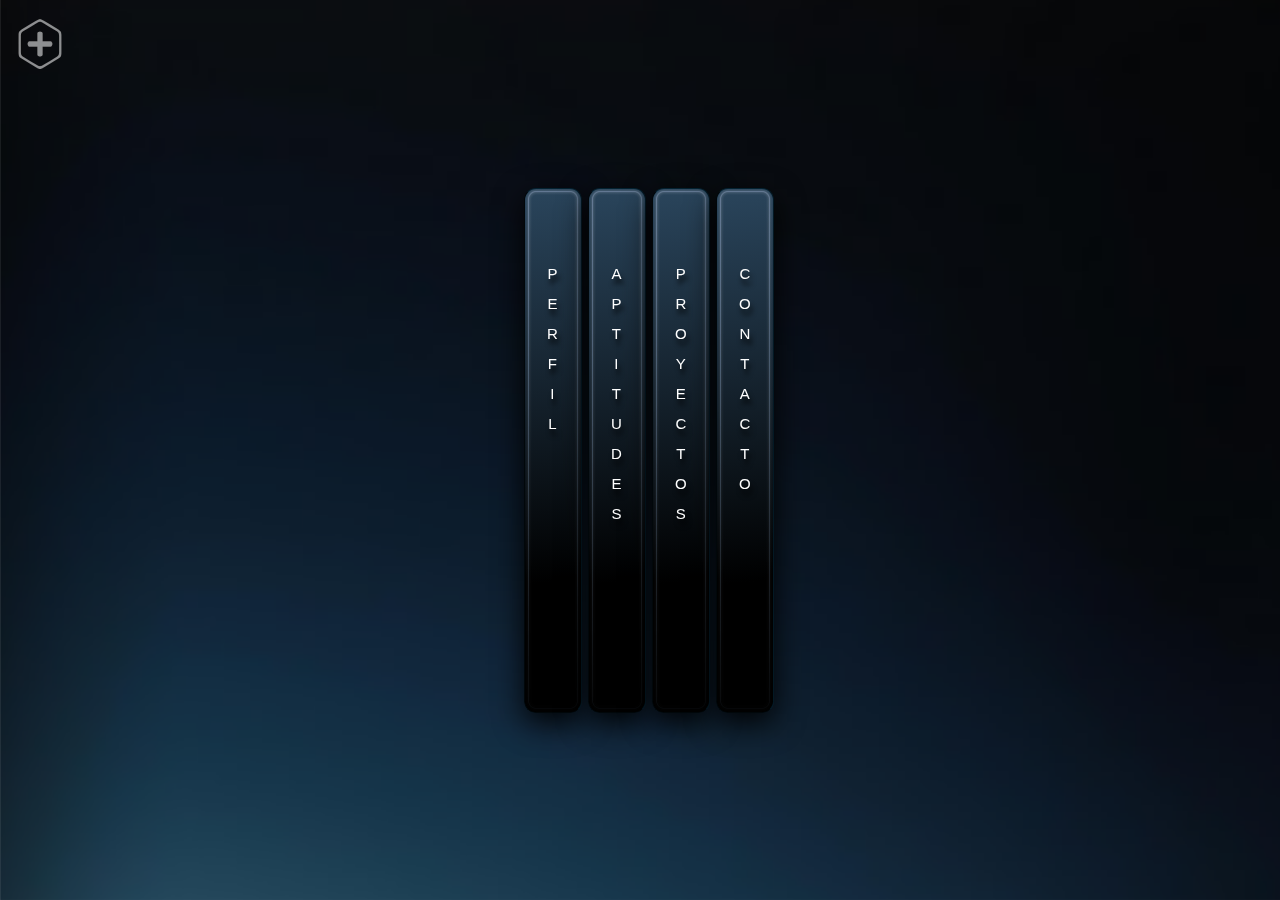
==== commit e575dbb0: "8° save" ====
--- a/espanol_index.html
+++ b/espanol_index.html
@@ -42,6 +42,9 @@
 
             <img class="bar_frame-pc" src="img/elements/bar_frame.png" alt="bar_frame">
             <img class="bar_frame-tablet" src="img/elements/bar_frame-tablet.png" alt="bar_frame">
+            <img class="bar_frame_left" src="img/elements/bar_frame_left-phone.png" alt="bar_frame_left">
+            <img class="bar_frame_middle" src="img/elements/bar_frame_middle-phone.png" alt="bar_frame_middle">
+            <img class="bar_frame_right" src="img/elements/bar_frame_right-phone.png" alt="bar_frame_right">
 
             <div class="clickable-area">
                 <i class="fa-solid fa-id-card-clip bar_icon"></i>
@@ -52,7 +55,7 @@
 
             <i class="fa-solid fa-ellipsis bar_line_botton"></i>
 
-            <div class="profileContent content"> <!-- Cambiado el nombre -->
+            <div class="profileContent content">
 
                 <img class="personalPhoto" src="img/PHOTO.png" alt="personal-photo">
 
@@ -121,6 +124,9 @@
 
             <img class="bar_frame-pc" src="img/elements/bar_frame.png" alt="bar_frame">
             <img class="bar_frame-tablet" src="img/elements/bar_frame-tablet.png" alt="bar_frame">
+            <img class="bar_frame_left" src="img/elements/bar_frame_left-phone.png" alt="bar_frame_left">
+            <img class="bar_frame_middle" src="img/elements/bar_frame_middle-phone.png" alt="bar_frame_middle">
+            <img class="bar_frame_right" src="img/elements/bar_frame_right-phone.png" alt="bar_frame_right">
 
             <div class="clickable-area">
                 <i class="fa-solid fa-gears bar_icon"></i>
@@ -439,6 +445,9 @@
 
             <img class="bar_frame-pc" src="img/elements/bar_frame.png" alt="bar_frame">
             <img class="bar_frame-tablet" src="img/elements/bar_frame-tablet.png" alt="bar_frame">
+            <img class="bar_frame_left" src="img/elements/bar_frame_left-phone.png" alt="bar_frame_left">
+            <img class="bar_frame_middle" src="img/elements/bar_frame_middle-phone.png" alt="bar_frame_middle">
+            <img class="bar_frame_right" src="img/elements/bar_frame_right-phone.png" alt="bar_frame_right">
 
             <div class="clickable-area">
                 <i class="fa-solid fa-list-check bar_icon"></i>
@@ -448,7 +457,7 @@
             <i class="fa-solid fa-ellipsis bar_line"></i>
 
             <i class="fa-solid fa-ellipsis bar_line_botton"></i>
-            <div class="projectsContent content"> <!-- Cambiado el nombre -->
+            <div class="projectsContent content">
 
                 <div class="web_desing">
 
@@ -1001,6 +1010,9 @@
 
             <img class="bar_frame-pc" src="img/elements/bar_frame.png" alt="bar_frame">
             <img class="bar_frame-tablet" src="img/elements/bar_frame-tablet.png" alt="bar_frame">
+            <img class="bar_frame_left" src="img/elements/bar_frame_left-phone.png" alt="bar_frame_left">
+            <img class="bar_frame_middle" src="img/elements/bar_frame_middle-phone.png" alt="bar_frame_middle">
+            <img class="bar_frame_right" src="img/elements/bar_frame_right-phone.png" alt="bar_frame_right">
 
             <div class="clickable-area">
                 <i class="fa-solid fa-at bar_icon"></i>
@@ -1010,7 +1022,7 @@
             <i class="fa-solid fa-ellipsis bar_line"></i>
 
             <i class="fa-solid fa-ellipsis bar_line_botton"></i>
-            <div class="contactContent content"> <!-- Cambiado el nombre -->
+            <div class="contactContent content">
 
                 <div class="keepInTouch">
 
--- a/css/styles.css
+++ b/css/styles.css
@@ -1,29 +1,1869 @@
 
-
-
+* {
+    margin: 0;
+    padding: 0;
+    box-sizing: border-box;
+}
+
+/*? ------------------------------------------------------------------------------------------------------*/
+/*! ----------------------------------------- MENU POP-UP ------------------------------------------------*/
+
+.logo_icon {
+    width: 50px;
+    top: 15px;
+    left: 15px;
+    position: absolute;
+    cursor: pointer;
+    /*!! <<< PUNTERO DE SELECCIÓN */
+    opacity: 0.6;
+    z-index: 10;
+    transition: 0.5s;
+}
+
+.logo_icon_active {
+    width: 50px;
+    top: 15px;
+    left: 15px;
+    transform: rotate(60deg);
+    position: absolute;
+    cursor: pointer;
+    /*!! <<< PUNTERO DE SELECCIÓN */
+    opacity: 0.6;
+    z-index: 100;
+    transition: 0.5s;
+}
+
+.logo_icon:hover {
+    opacity: 1;
+    filter: drop-shadow(0px 0px 5px rgba(164, 233, 218, 0.9));
+}
+
+.logo_icon_active:hover {
+    opacity: 1;
+    filter: drop-shadow(0px 0px 5px rgba(164, 233, 218, 0.9));
+}
+
+/*! --------------------------------------- ICONO DOWNLOAD ----------------------------------------------*/
+
+.download_icon_hide {
+    width: 45px;
+    top: 19px;
+    left: 17px;
+    position: absolute;
+
+    opacity: 0;
+
+    z-index: 5;
+    transition: 0.8s;
+}
+
+.download_icon_active {
+    width: 45px;
+    top: 19px;
+    left: 72.5px;
+    position: absolute;
+
+    opacity: 0.8;
+
+    z-index: 100;
+    transition: 0.8s;
+}
+
+.download_icon_active:hover {
+    opacity: 1;
+    filter: drop-shadow(0px 0px 5px rgba(164, 233, 218, 0.9));
+}
+
+/*! --------------------------------------- ICONO LINKEDIN --------------------------------------------*/
+
+.in_icon_hide {
+    width: 45px;
+    top: 19px;
+    left: 17px;
+    position: absolute;
+
+    opacity: 0;
+
+    z-index: 5;
+    transition: 0.8s;
+}
+
+.in_icon_active {
+    width: 45px;
+    top: 66.5px;
+    left: 44.5px;
+    position: absolute;
+
+    opacity: 0.8;
+
+    z-index: 100;
+    transition: 0.8s;
+}
+
+.in_icon_active:hover {
+    opacity: 1;
+    filter: drop-shadow(0px 0px 5px rgba(164, 233, 218, 0.9));
+}
+
+/*! ------------------------------------------- ICONO INDEX ---------------------------------------------*/
+
+.index_icon_hide {
+    width: 45px;
+    top: 19px;
+    left: 17px;
+    position: absolute;
+
+    opacity: 0;
+
+    z-index: 5;
+    transition: 0.8s;
+}
+
+.index_icon_active {
+    width: 45px;
+    top: 66.5px;
+    left: 97.5px;
+    position: absolute;
+
+    opacity: 0.8;
+    z-index: 100;
+    transition: 0.8s;
+}
+
+.index_icon_active:hover {
+    opacity: 1;
+    filter: drop-shadow(0px 0px 5px rgba(164, 233, 218, 0.9));
+}
+
+/*! --------------------------------------------- DIVISOR ------------------------------------------------*/
+
+.menu_divisor_hide {
+    width: 50px;
+    top: 61px;
+    left: 69.5px;
+    position: absolute;
+    scale: 0;
+    transition: 0.5s;
+}
+
+.menu_divisor_active {
+    width: 50px;
+    top: 61px;
+    left: 68.5px;
+    position: absolute;
+    scale: 1;
+    transition: 0.5s;
+    z-index: 100;
+}
+
+/*? ------------------------------------------------------------------------------------------------------*/
+/*! ----------------------------------------- RESUME DOWNLOAD --------------------------------------------*/
+
+.download_text {
+    text-decoration: none;
+    font-family: alumniFont;
+    font-size: 27px;
+    color: rgb(255, 255, 255);
+    font-weight: 600;
+    text-align: left;
+    letter-spacing: 0.07em;
+    line-height: 50px;
+    text-align: center;
+}
+
+.text_link {
+    text-decoration: none;
+}
+
+/*? ------------------------------------------------------------------------------------------------------*/
+/*? -------------------------------------- BARRAS SCROLL -------------------------------------------------*/
+
+/*! --------------------------------  BARRA SCROLL / PROFILE  ------------------------------------------- */
+
+.profileContent::-webkit-scrollbar {
+    background-color: #2a273100;
+    width: 5px;
+}
+
+.profileContent::-webkit-scrollbar-thumb {
+    background-color: #3d3d5856;
+    width: 5px;
+    border-radius: 5px;
+}
+
+.profileContent::-webkit-scrollbar-thumb:hover {
+    background-color: #a9ac16;
+}
+
+/*! --------------------------------  BARRA SCROLL / SKILLS  -------------------------------------------- */
+
+.skillsContent::-webkit-scrollbar {
+    background-color: #2a273100;
+    width: 5px;
+}
+
+.skillsContent::-webkit-scrollbar-thumb {
+    background-color: #3d3d5856;
+    width: 5px;
+    border-radius: 5px;
+}
+
+.skillsContent::-webkit-scrollbar-thumb:hover {
+    background-color: #a9ac16;
+}
+
+/*! --------------------------------------  BARRA SCROLL / PROJECTS  ------------------------------------ */
+
+.projectsContent::-webkit-scrollbar {
+    background-color: #2a273100;
+    width: 5px;
+}
+
+.projectsContent::-webkit-scrollbar-thumb {
+    background-color: #3d3d5856;
+    width: 5px;
+    border-radius: 5px;
+}
+
+.projectsContent::-webkit-scrollbar-thumb:hover {
+    background-color: #a9ac16;
+}
+
+/*! ------------------------------------  BARRA SCROLL / CONTACT  -------------------------------------- */
+
+.contactContent::-webkit-scrollbar {
+    background-color: #2a273100;
+    width: 5px;
+}
+
+.contactContent::-webkit-scrollbar-thumb {
+    background-color: #3d3d5856;
+    width: 5px;
+    border-radius: 5px;
+}
+
+.contactContent::-webkit-scrollbar-thumb:hover {
+    background-color: #a9ac16;
+}
+
+/*? ------------------------------------------------------------------------------------------------------*/
+/*! ---------------------------------------- EDUCATION CERTS ---------------------------------------------*/
+
+.SQL_imgCert {
+    width: 100ch;
+    border-radius: 20px;
+    filter: drop-shadow(0px 0px 25px black);
+}
+
+.JS_imgCert {
+    width: 100ch;
+    border-radius: 20px;
+    filter: drop-shadow(0px 0px 25px black);
+}
+
+.DW1_imgCert {
+    width: 100ch;
+    border-radius: 20px;
+    filter: drop-shadow(0px 0px 25px black);
+}
+
+.DW2_imgCert {
+    width: 100ch;
+    border-radius: 20px;
+    filter: drop-shadow(0px 0px 25px black);
+}
+
+.HighSchool_cert {
+    width: 100ch;
+    border-radius: 20px;
+    filter: drop-shadow(0px 0px 25px black);
+}
+
+/*? ------------------------------------------------------------------------------------------------------*/
+/*!! ------------------------------------------  FONTS  ------------------------------------------------- */
+
+@font-face {
+    font-family: fartageFont;
+    src: url(../fonts/Fartage.otf);
+}
+
+@font-face {
+    font-family: fartageOutLineFont;
+    src: url(../fonts/Fartage\ Outline.otf);
+}
+
+@font-face {
+    font-family: dreamsFont;
+    src: url(../fonts/DREAMS.ttf);
+}
+
+@font-face {
+    font-family: conexyFont;
+    src: url(../fonts/Konexy\ Font.otf);
+}
+
+@font-face {
+    font-family: neutroFont;
+    src: url(../fonts/Neutro-Bold.otf);
+}
+
+@font-face {
+    font-family: alumniFont;
+    src: url(../fonts/AlumniSansPinstripe-Regular.ttf);
+}
+
+@font-face {
+    font-family: rosnocFont;
+    src: url(../fonts/Rosnoc.otf);
+}
+
+@font-face {
+    font-family: euroFont;
+    src: url(../fonts/EuroStyle\ Normal.ttf);
+}
+
+@font-face {
+    font-family: kincrevFont;
+    src: url(../fonts/Kincrev-L3rPg.otf);
+}
+
+@font-face {
+    font-family: bobcatFont;
+    src: url(../fonts/Bobcat-Regular.ttf);
+}
+
+@font-face {
+    font-family: elyzabethFont;
+    src: url(../fonts/ElyzabethPro-Regular.otf);
+}
+
+@font-face {
+    font-family: zrnicFont;
+    src: url(../fonts/zrnic\ rg.ttf);
+}
+
+@font-face {
+    font-family: enterFont;
+    src: url(../fonts/Enter\ Cromix\ -\ italic.otf);
+}
+
+@font-face {
+    font-family: enterOutLineFont;
+    src: url(../fonts/Enter\ Cromix\ -\ Outline\ Italic.otf);
+}
+
+@font-face {
+    font-family: coderFont;
+    src: url(../fonts/Coder-Regular.otf);
+}
+
+@font-face {
+    font-family: saturasFont;
+    src: url(../fonts/Saturas-Italic.otf);
+}
+
+/*!! -------------------------------------------------------------------------------------------------------- */
+
+body {
+display: flex;
+justify-content: center;
+align-items: center;
+height: 100vh;
+background-image: url(/img/backgrounds/09.png);
+background-size: 100vw 100%;
+background-repeat: no-repeat;
+overflow-y: hidden;
+}
+
+/*? -----------------------------------------------------------------------------------------------------------*/
+/*? ---------------------------------------- QUERYS MOOD TELEFONO ---------------------------------------------*/
+/*? -----------------------------------------------------------------------------------------------------------*/
+
+@media (max-width: 767px) {
+    .container {
+        display: flex;
+        flex-direction: column;
+        gap: 6px;
+        justify-content: center;
+        align-items: center;
+        width: 100%;
+        max-width: 100%;
+        margin-left: auto;
+        margin-right: auto;
+    }
+
+    .column {
+        border-radius: 12px;
+        background: rgb(67, 71, 103);
+        background: linear-gradient(180deg, rgb(42, 69, 92) 0%, rgba(0, 0, 0, 1) 75%);
+        border-radius: 12px;
+        border-top: solid 1.8px #042231;
+        border-right: solid 1.8px #031924;
+        border-left: solid 1.8px #01070a;
+        border-bottom: solid 1.8px #01070a;
+        box-shadow: 0 10px 40px rgba(0, 0, 0, 0.8);
+        display: flex;
+        justify-content: center;
+        align-items: center;
+        width: 80%;
+        height: 50px;
+        position: relative;
+        color: #fff;
+        text-transform: uppercase;
+        box-shadow: 0 10px 30px rgba(0, 0, 0, 0.918);
+        transition: all 0.3s ease;
+        overflow: hidden;
+        flex-direction: column;
+        filter: blur(0.55px);
+    }
+
+    .column:hover {
+        border-top: solid 1.8px #6accd0;
+        border-right: solid 1.8px #6accd0;
+        border-left: solid 1.8px #0f6165;
+        border-bottom: solid 1.8px #0f6165;
+        box-shadow: 3px -1px 18px #14221f;
+        filter: blur(0.30px);
+    }
+
+    .clickable-area {
+        cursor: pointer;
+    }
+
+    /*! --------------------- Desactiva los "br" para que el título se vea en horizontal --------------------------*/
+    .bar_text br {
+        display: none;
+    }
+    /*! -----------------------------------------------------------------------------------------------------------*/
+
+    .bar_frame_left {
+        display: inline;
+        position: absolute;
+        width: 40px;
+        height: 43px;
+        left: 3px;
+        filter: drop-shadow(0px 0px 1.5px rgba(241, 240, 240, 0.575));
+        opacity: 0.3;
+    }
+
+    .bar_frame_middle {
+        display: inline;
+        position: absolute;
+        width: calc(100% - 86px);
+        height: 43px;
+        margin-left: auto;
+        margin-right: auto;
+        filter: drop-shadow(0px 0px 1.5px rgba(241, 240, 240, 0.575));
+        opacity: 0.3;
+    }
+
+    .bar_frame_right {
+        display: inline;
+        position: absolute;
+        width: 40px;
+        height: 43px;
+        right: 3px;
+        filter: drop-shadow(0px 0px 1.5px rgba(241, 240, 240, 0.575));
+        opacity: 0.3;
+    }
+
+    .bar_frame-tablet {
+        display: none;
+    }
+
+    .bar_frame-pc {
+        display: none;
+    }
+    
+    .bar_text {
+        font-size: 14px;
+        font-weight: 500;
+        font-family: Arial, Helvetica, sans-serif;
+        letter-spacing: 2px;
+        line-height: 30px;
+        letter-spacing: 5px;
+        text-align: left;
+        text-shadow: 2px 6px 5px rgba(0, 0, 0, 0.9);
+        position: absolute;
+        top: 8px;
+        left: 85px;
+        transform-origin: center;
+        cursor: pointer;
+        transition: 0.5s;
+        z-index: 10;
+    }
+
+    .column:hover .bar_text {
+        font-size: 15px;
+        letter-spacing: 20px;
+        color: #ffffff;
+        text-shadow: 0px 0px 12px rgba(164, 233, 218, 0.945);
+        -webkit-text-stroke: 0.2px rgb(125, 238, 229);
+    }
+
+    .bar_icon {
+        color: #ffffffd5;
+        position: absolute;
+        top: 14px;
+        left: 19px;
+        scale: 1.3;
+    }
+
+    .column:hover .bar_icon {
+        color: #ffffff;
+        text-shadow: 0px 0px 12px rgba(164, 233, 218, 0.945);
+        -webkit-text-stroke: 0.2px rgb(125, 238, 229);
+    }
+
+    .bar_line {
+        position: absolute;
+        transform: rotate(90deg);
+        top: 15px;
+        left: 55px;
+        color: #828585;
+    }
+
+    .column:hover .bar_line {
+        color: #69e4c5;
+        text-shadow: 0px 0px 5px rgba(164, 233, 218, 0.9);
+    }
+
+    .bar_line_botton {
+        position: absolute;
+        transform: rotate(90deg);
+        top: 15px;
+        right: 20px;
+        color: #1c2020;
+    }
+
+    .column:hover .bar_line_botton {
+        color: #69e4c5;
+        text-shadow: 0px 0px 10px rgba(164, 233, 218, 0.9);
+    }
+
+    .content {
+        display: block;
+        opacity: 0;
+        transition: opacity 0.3s ease;
+
+        width: 520px;
+        right: 10px;
+        position: absolute;
+        max-height: 90%;
+        /* Se ajusta al tamaño máximo del contenedor padre */
+        overflow-y: auto;
+        /* Activa el scroll solo cuando sea necesario */
+        box-sizing: border-box;
+        /* Incluye el padding en el tamaño total */
+    }
+
+    .column.expanded {
+        width: 600px;
+        transition: width 0.3s ease;
+    }
+
+    .column.expanded .content {
+        display: grid;
+        opacity: 1;
+    }
+
+    .sectionTitle {
+
+        /* font-family: fartageFont; */
+        /* font-family: fartageOutLineFont; */
+        /* font-family: dreamsFont; */
+        /* font-family: conexyFont; */
+        /* font-family: neutroFont; */
+        /* font-family: alumniFont; */
+        /* font-family: rosnocFont; */
+        font-family: euroFont;
+        /* font-family: kincrevFont; */
+        /* font-family: bobcatFont; */
+        /* font-family: elyzabethFont; */
+        /* font-family: zrnicFont; */
+        /* font-family: enterFont; */
+        /* font-family: enterOutLineFont; */
+        /* font-family: coderFont; */
+        /* font-family: saturasFont; */
+
+        font-size: 30px;
+        color: rgb(255, 255, 255);
+        font-weight: 450;
+        text-align: left;
+        letter-spacing: 0.07em;
+    }
+
+    /*? ------------------------------------------------------------------------------------------------------*/
+    /*! ----------------------------------------- RESUME DOWNLOAD --------------------------------------------*/
+
+    .download_text {
+    font-size: 35px;
+    line-height: 60px;
+    }
+
+    /*! ---------------------------------------------------------------------------------------------------*/
+    /*! -------------------------------------- CONTENIDO "PROFILE" ----------------------------------------*/
+    /*! ---------------------------------------------------------------------------------------------------*/
+
+    .profileContent {
+        display: grid;
+        grid-template-columns: 0.1rem 35px 0.4rem 150px 0.7rem 2px 0.7rem auto 0.5rem;
+        grid-template-rows: 1rem 198px 1rem 40px 40px 40px 1rem;
+
+        overflow: auto;
+    }
+
+    .personalPhoto {
+        width: 100%;
+        grid-column: 2 / 5;
+        grid-row: 2 / 3;
+        border-radius: 13px;
+        border: 3px solid rgba(241, 235, 235, 0.336);
+
+        filter: drop-shadow(3px 5px 10px #000000);
+    }
+
+    .profileInfo {
+        width: 100%;
+        grid-column: 8 / 9;
+        grid-row: 2 / 9;
+
+        display: grid;
+        grid-template-columns: 20% 20% 20% 20% 20%;
+        grid-template-rows: 27px 1rem auto 1.5rem 27px 1rem auto;
+
+        overflow-y: auto;
+        overflow-x: hidden;
+    }
+
+    .aboutMeTitle {
+        grid-column: 1 / 6;
+        grid-row: 1;
+    }
+
+    .aboutMeText {
+        grid-column: 1 / 6;
+        grid-row: 3;
+
+        font-size: 18px;
+        font-family: alumniFont;
+        font-weight: 300;
+        color: rgb(255, 255, 255);
+        text-align: justify;
+        margin-right: 0.5rem;
+        letter-spacing: 0.01em;
+        line-height: 20px;
+    }
+
+    .sectionSubTitle {
+        grid-column: 1 / 6;
+        grid-row: 5;
+
+        font-family: euroFont;
+        font-size: 30px;
+        color: rgb(255, 255, 255);
+        font-weight: 450;
+        text-align: left;
+        letter-spacing: 0.07em;
+    }
+
+    .hobbiesText {
+        width: 55px;
+        opacity: 0;
+        z-index: 5;
+
+        top: 0;
+        bottom: 0;
+        left: 0;
+        right: 0;
+        margin: auto;
+
+        transition: 1s;
+    }
+
+    .hobbiesText:hover {
+        opacity: 1;
+        filter: drop-shadow(3px -1px 30px #79e2cb);
+    }
+
+    .hobbiesIcons {
+        width: 55px;
+        opacity: 1;
+        filter: drop-shadow(3px -1px 18px #14221f);
+
+        top: 0;
+        bottom: 0;
+        left: 0;
+        right: 0;
+        margin: auto;
+    }
+
+    .kayakingText {
+        grid-column: 1;
+        grid-row: 7;
+    }
+
+    .kayaking {
+        grid-column: 1;
+        grid-row: 7;
+    }
+
+    .cyclingText {
+        grid-column: 2;
+        grid-row: 7;
+    }
+
+    .cycling {
+        grid-column: 2;
+        grid-row: 7;
+    }
+
+    .trainingText {
+        grid-column: 3;
+        grid-row: 7;
+    }
+
+    .training {
+        grid-column: 3;
+        grid-row: 7;
+    }
+
+    .drawingText {
+        grid-column: 4;
+        grid-row: 7;
+    }
+
+    .drawing {
+        grid-column: 4;
+        grid-row: 7;
+    }
+
+    .desingText {
+        grid-column: 5;
+        grid-row: 7;
+    }
+
+    .desing_icon {
+        grid-column: 5;
+        grid-row: 7;
+    }
+
+    .divisorBar {
+        grid-column: 6 /7;
+        grid-row: 2 / 9;
+
+        width: 100%;
+        height: 100%;
+        background-color: rgba(255, 255, 254, 0.473);
+        border-radius: 2px;
+    }
+
+    .profileIcon {
+        width: 28px;
+        filter: drop-shadow(3px -3px 8px #000000);
+
+        top: 0;
+        bottom: 0;
+        left: 0;
+        right: 0;
+        margin: auto;
+    }
+
+    .profile-text {
+        font-size: 15px;
+        font-family: alumniFont;
+        font-weight: 450;
+        color: rgb(255, 255, 255);
+        text-align: justify;
+        letter-spacing: 0.05rem;
+        line-height: 40px;
+    }
+
+    .iD-icon {
+        grid-column: 2;
+        grid-row: 4;
+
+        filter: drop-shadow(0px 5px 8px #000000);
+    }
+
+    .iD-text {
+        grid-column: 4;
+        grid-row: 4;
+    }
+
+    .birthday-icon {
+        grid-column: 2;
+        grid-row: 5;
+    }
+
+    .birthday-text {
+        grid-column: 4;
+        grid-row: 5;
+    }
+
+    .nationality-icon {
+        grid-column: 2;
+        grid-row: 6;
+    }
+
+    .nationality-text {
+        grid-column: 4;
+        grid-row: 6;
+    }
+
+    .content::-webkit-scrollbar {
+        background-color: #2a273100;
+        width: 5px;
+    }
+
+    .content::-webkit-scrollbar-thumb {
+        background-color: #3d3d5856;
+        border-radius: 5px;
+    }
+
+    /*! ---------------------------------------------------------------------------------------------------*/
+    /*! -------------------------------------- CONTENIDO "SKILLS" -----------------------------------------*/
+    /*! ---------------------------------------------------------------------------------------------------*/
+
+    .SkillsContent {
+        display: grid;
+        grid-template-columns: 0.1rem auto 1rem;
+        grid-template-rows: 1rem auto 1rem;
+        height: auto;
+
+        overflow-x: hidden;
+        overflow-y: auto;
+    }
+
+    /*!! ----------------------------------------- EDUCATION -------------------------------------------- */
+
+    .education {
+        width: 100%;
+        grid-column: 2 / 3;
+        grid-row: 2;
+
+        display: grid;
+        grid-template-columns: 0.5rem 47% 47% 1rem;
+        grid-template-rows: 40px 0.5rem 160px 160px 160px 2rem;
+
+        overflow: visible;
+        overflow-x: hidden;
+    }
+
+    .educationTitle {
+        grid-column: 2 / 7;
+        grid-row: 1;
+        line-height: 40px;
+    }
+
+    .educationFrameTipe {
+        width: 253px;
+        position: relative;
+
+        display: grid;
+        grid-template-columns: 1rem 1.2rem 0.5rem auto 1.5rem 0.8rem 1rem;
+        grid-template-rows: 1rem 0.6rem 0.6rem 0.25rem 1.2rem 0.25rem 1.2rem 0.25rem 1.2rem 0.4rem 0.8rem 0.2rem 0.8rem 0.8rem 1rem;
+
+        top: 0;
+        bottom: 0;
+        left: 0;
+        right: 0;
+        margin: auto;
+    }
+
+    .SQL {
+        grid-column: 2;
+        grid-row: 3;
+    }
+
+    .JS {
+        grid-column: 3;
+        grid-row: 3;
+    }
+
+    .DW {
+        grid-column: 2;
+        grid-row: 4;
+    }
+
+    .uni {
+        grid-column: 3;
+        grid-row: 4;
+    }
+
+    .DW2 {
+        grid-column: 2;
+        grid-row: 5;
+    }
+
+    .HS {
+        grid-column: 3;
+        grid-row: 5;
+    }
+
+    .educationFrame {
+        width: 219px;
+        position: absolute;
+        filter: drop-shadow(0px 5px 10px #000000);
+        z-index: -1;
+
+        grid-column: 2 / 7;
+        grid-row: 3 / 15;
+
+        top: 0;
+        bottom: 0;
+        left: 0;
+        right: 0;
+        margin: auto;
+    }
+
+    .cert_icon {
+        width: 25px;
+        grid-column: 5;
+        grid-row: 4;
+        transform: translateX(-1px);
+        transition: 0.7s;
+        z-index: 3;
+    }
+
+    .cert_icon:hover {
+        filter: drop-shadow(0px 0px 5px rgb(97, 224, 214));
+    }
+
+    .JS_icom {
+        grid-column: 5;
+        grid-row: 4;
+        z-index: 5;
+    }
+
+    .frameDate {
+        font-size: 22px;
+        font-family: alumniFont;
+        font-weight: 700;
+        text-align: left;
+        margin-left: 12px;
+        letter-spacing: 0.1em;
+        line-height: 20px;
+        z-index: 2;
+        text-shadow: (2px 2px 1x #000000);
+    }
+
+    .course_date {
+        grid-column: 4;
+        grid-row: 2 / 4;
+    }
+
+    .eduFrameText {
+        font-size: 16px;
+        font-family: alumniFont;
+        font-weight: 550;
+        text-align: left;
+        letter-spacing: 0.1em;
+        z-index: 2;
+    }
+
+    .eduFrameSubText {
+        font-size: 15px;
+        font-family: alumniFont;
+        font-weight: 300;
+        text-align: left;
+        letter-spacing: 0.1em;
+    }
+
+    .course_text1 {
+        grid-column: 3 / 6;
+        grid-row: 5;
+    }
+
+    .course_text2 {
+        grid-column: 3 / 6;
+        grid-row: 7;
+    }
+
+    .course_text3 {
+        grid-column: 3 / 6;
+        grid-row: 9;
+    }
+
+    .course_text4 {
+        grid-column: 3 / 6;
+        grid-row: 11;
+    }
+
+    .course_text5 {
+        grid-column: 3 / 6;
+        grid-row: 13;
+    }
+
+    /*!! ----------------------------------------- IDIOMS -------------------------------------------- */
+
+    .idioms {
+        width: 100%;
+
+        grid-column: 2 / 3;
+        grid-row: 4;
+        display: grid;
+        grid-template-columns: 0.5rem 47% 47% 1rem;
+        grid-template-rows: 40px 0.5rem 168px 168px 2rem;
+
+        overflow: visible;
+        overflow-x: hidden;
+    }
+
+    .idiomsTitle {
+        grid-column: 2 / 7;
+        grid-row: 1;
+        line-height: 40px;
+    }
+
+    .english_1 {
+        grid-column: 2;
+        grid-row: 3;
+    }
+
+    .english_2 {
+        grid-column: 3;
+        grid-row: 3;
+    }
+
+    .englishLevels {
+        width: 100%;
+        height: 100%;
+
+        grid-column: 2;
+        grid-row: 4;
+        display: grid;
+        grid-template-columns: auto;
+        grid-template-rows: 1rem auto auto auto 1rem;
+
+        top: 0;
+        bottom: 0;
+        left: 0;
+        right: 0;
+        margin: auto;
+    }
+
+    /*! English levels bars */
+
+    .englishBar {
+        width: 100%;
+        position: relative;
+
+        display: grid;
+        grid-template-columns: 1rem 35px 0.7rem auto 1rem;
+        grid-template-rows: 0.5rem 15px 15px 0.5rem;
+    }
+
+    .englishIcon {
+        width: 30px;
+        grid-column: 2;
+        grid-row: 2 / 4;
+        filter: drop-shadow(0px 10px 10px #000000);
+
+        top: 0;
+        bottom: 0;
+        left: 0;
+        right: 0;
+        margin: auto;
+    }
+
+    .writingBar {
+        grid-column: 1;
+        grid-row: 2;
+    }
+
+    .readingBar {
+        grid-column: 1;
+        grid-row: 3;
+    }
+
+    .compBar {
+        grid-column: 1;
+        grid-row: 4;
+    }
+
+    .barBackground {
+        width: 100%;
+        z-index: -2;
+
+        top: 0;
+        bottom: 0;
+        left: 0;
+        right: 0;
+        margin: auto;
+        position: absolute;
+    }
+
+    .barText {
+        font-size: 15px;
+        font-family: alumniFont;
+        color: white;
+        font-weight: 500;
+        text-align: left;
+        margin-left: 0.5rem;
+        letter-spacing: 0.1em;
+        z-index: 1;
+
+        grid-column: 4;
+        grid-row: 2;
+    }
+
+    .barLevel {
+        width: 100%;
+
+        grid-column: 4;
+        grid-row: 3;
+
+        top: 0;
+        bottom: 0;
+        left: 0;
+        right: 0;
+        margin: auto;
+    }
+
+    /*!! --------------------------------------- PROGRAMS SKILLS ------------------------------------------ */
+
+    .programsSkills {
+        width: 100%;
+
+        grid-column: 2 / 3;
+        grid-row: 6;
+        display: grid;
+        grid-template-columns: 0.5rem 47% 47% 1rem;
+        grid-template-rows: 40px 1rem 65px 65px 65px 65px 65px 2rem;
+
+        overflow: visible;
+        overflow-x: hidden;
+    }
+
+    .programsTitle {
+        grid-column: 2 / 7;
+        grid-row: 1;
+        line-height: 40px;
+    }
+
+    .programsFrameTipe {
+        width: 100%;
+        position: relative;
+
+        display: grid;
+        grid-template-columns: 1rem 35px 0.7rem auto 1rem;
+        grid-template-rows: 1rem 18px 17px 1rem;
+    }
+
+    .programsIcon {
+        width: 35px;
+        filter: drop-shadow(0px 10px 10px #000000);
+
+        grid-column: 2;
+        grid-row: 2 / 4;
+
+        top: 0;
+        bottom: 0;
+        left: 0;
+        right: 0;
+        margin: auto;
+    }
+
+    .programsBar {
+        width: 100%;
+
+        grid-column: 4;
+        grid-row: 3;
+
+        top: 0;
+        bottom: 0;
+        left: 0;
+        right: 0;
+        margin: auto;
+    }
+
+    .programsName {
+        font-size: 16px;
+        font-family: zrnicFont;
+        font-weight: 100;
+        text-align: left;
+        letter-spacing: 0.08em;
+
+        grid-column: 4;
+        grid-row: 2;
+    }
+
+    .vsCode {
+        grid-column: 2;
+        grid-row: 3;
+    }
+
+    .SQL_program {
+        grid-column: 3;
+        grid-row: 3;
+    }
+
+    .ecxel {
+        grid-column: 2;
+        grid-row: 4;
+    }
+
+    .corel {
+        grid-column: 3;
+        grid-row: 4;
+    }
+
+    .photoShop {
+        grid-column: 2;
+        grid-row: 5;
+    }
+
+    .autoCad {
+        grid-column: 3;
+        grid-row: 5;
+    }
+
+    .word {
+        grid-column: 2;
+        grid-row: 6;
+    }
+
+    .pPoint {
+        grid-column: 3;
+        grid-row: 6;
+    }
+
+    .vPad {
+        grid-column: 2;
+        grid-row: 7;
+    }
+
+    /*!! --------------------------------------- TECHNICAL SKILLS ------------------------------------------ */
+
+    .technicalSkills {
+        width: 100%;
+
+        grid-column: 2 / 3;
+        grid-row: 8;
+        display: grid;
+        grid-template-columns: 0.5rem 47% 47% 1rem;
+        grid-template-rows: 40px 1rem 65px 65px 65px 2rem auto 1rem;
+
+        overflow: visible;
+        overflow-x: hidden;
+    }
+
+    .technicalTitle {
+        grid-column: 2 / 7;
+        grid-row: 1;
+        line-height: 40px;
+    }
+
+    .technicalFrameTipe {
+        width: 100%;
+        position: relative;
+
+        display: grid;
+        grid-template-columns: 1rem 35px 0.7rem auto 1rem;
+        grid-template-rows: 1rem 18px 17px 1rem;
+    }
+
+    .technicalIcon {
+        width: 35px;
+        filter: drop-shadow(0px 10px 10px #000000);
+
+        grid-column: 2;
+        grid-row: 2 / 4;
+
+        top: 0;
+        bottom: 0;
+        left: 0;
+        right: 0;
+        margin: auto;
+    }
+
+    .technicalBar {
+        width: 100%;
+
+        grid-column: 4;
+        grid-row: 3;
+
+        top: 0;
+        bottom: 0;
+        left: 0;
+        right: 0;
+        margin: auto;
+    }
+
+    .tenchnicalName {
+        font-size: 16px;
+        font-family: zrnicFont;
+        font-weight: 100;
+        text-align: left;
+        letter-spacing: 0.08em;
+
+        grid-column: 4;
+        grid-row: 2;
+    }
+
+    .html {
+        grid-column: 2;
+        grid-row: 3;
+    }
+
+    .css {
+        grid-column: 3;
+        grid-row: 3;
+    }
+
+    .js {
+        grid-column: 2;
+        grid-row: 4;
+    }
+
+    .sass {
+        grid-column: 3;
+        grid-row: 4;
+    }
+
+    .git {
+        grid-column: 2;
+        grid-row: 5;
+    }
+
+    .gpt {
+        grid-column: 3;
+        grid-row: 5;
+    }
+
+    .technicalText {
+        grid-column: 2 / 7;
+        grid-row: 7;
+
+        font-size: 18px;
+        font-family: alumniFont;
+        font-weight: 300;
+        color: rgb(255, 255, 255);
+        text-align: justify;
+        margin-right: 1rem;
+        letter-spacing: 0.05em;
+    }
+
+    /*! ---------------------------------------------------------------------------------------------------*/
+    /*! ------------------------------------- CONTENIDO "PROJECTS" ----------------------------------------*/
+    /*! ---------------------------------------------------------------------------------------------------*/
+
+    .projectsContent {
+
+        display: grid;
+        grid-template-columns: 0.1rem auto 0.1rem;
+        grid-template-rows: 1rem auto auto auto auto 1rem;
+
+        overflow: auto;
+    }
+
+    /* Botones de navegación */
+    .prev, .next {
+        position: absolute;
+        top: 115px;
+        background-color: rgba(0, 0, 0, 0);
+        color: white;
+        text-shadow: 0px 0px 8px black;
+        font-size: 20px;
+        padding: 10px;
+        cursor: pointer;
+        border: none;
+        z-index: 3;
+    }
+
+    .prev { left: 5px; }
+    .next { right: 5px; }
+
+    .prev:hover, .next:hover {
+        background-color: rgba(0, 0, 0, 0);
+    }
+
+    .project_FrameTipe {
+        width: 100%;
+        grid-column: 2 / 3;
+        grid-row: 2;
+
+        display: grid;
+        grid-template-columns: 1rem 450px 25px 1rem;
+        grid-template-rows: 35px 1rem 271px 1rem auto auto auto 1rem 1rem 1rem;
+        overflow-y: hidden;
+        overflow-x: hidden;  
+    }
+
+    .project_text {
+        font-size: 15px;
+        font-family: alumniFont;
+        color: white;
+        font-weight: 550;
+        text-align: left;
+        letter-spacing: 0.1em;
+        z-index: 2;
+    }
+
+    .slider {
+        grid-column: 2 / 4;
+        grid-row: 2;
+        position: relative;
+    }
+
+    .slide {
+        width: 476px;
+        position: absolute;
+        transition: opacity 0.5s ease-in-out; /* Transición de opacidad suave */
+        filter: drop-shadow(0px 0px 6px black);
+    }
+
+    .slide:first-child {
+        opacity: 1; /* Asegura que la primera imagen sea visible al cargar la página */
+    }
+
+    .frame_titles {
+        font-weight: 600;
+    }
+
+    .project_text_01 {
+        font-size: 21px;
+        line-height: 35px;
+        grid-column: 2 / 3;
+        grid-row: 1;
+    }
+
+    .project_text_02 {
+        grid-column: 2 / 4;
+        grid-row: 6 / 7;
+    }
+
+    .project_text_03 {
+        grid-column: 2 / 4;
+        grid-row: 5 / 6;
+    }
+
+    .project_text_06 {
+        grid-column: 2 / 4;
+        grid-row: 7 / 9;
+
+        text-align: justify;
+    }
+
+    .project_icon {
+        grid-column: 3 / 4;
+        grid-row: 1 / 2;
+
+        top: 0;
+        bottom: 0;
+        left: 0;
+        right: 0;
+        margin: auto;
+
+        transform: translateY(1px);
+        transition: 0.7s;
+    }
+
+    .link_icon {
+        width: 20px;
+        filter: drop-shadow(0px 10px 10px #000000);
+    }
+
+    .link_icon:hover {
+        filter: drop-shadow(0 0 5px rgb(252, 255, 93));
+    }
+
+    .dotted_line {
+        width: 100%;
+        transform: translateY(0.9rem);
+        filter: drop-shadow(0px 0px 10px black);
+
+        grid-column: 2 / 4;
+        grid-row: 9 / 10;
+    }
+
+    .dotted_line2 {
+        width: 100%;
+        transform: translateY(0.9rem);
+        filter: drop-shadow(0px 0px 10px black);
+
+        grid-column: 2 / 4;
+        grid-row: 9 / 10;
+    }
+
+
+    /*!! ----------------------------------------- WEB DESING -------------------------------------------- */
+
+    .web_desing {
+        width: 100%;
+        grid-column: 2 / 3;
+        grid-row: 2;
+
+        display: grid;
+        grid-template-columns: 0.1rem auto 1rem;
+        grid-template-rows: 40px 0.5rem auto auto auto 3rem;
+
+        overflow-x: hidden;
+    }
+
+    .web_desing_title {
+        grid-column: 2;
+        grid-row: 1;
+        line-height: 40px;
+    }
+
+    .web_desing01 {
+        grid-column: 2;
+        grid-row: 3;
+    }
+
+    .web_desing02 {
+        grid-column: 2;
+        grid-row: 4;
+    }
+
+    .web_desing03 {
+        grid-column: 2;
+        grid-row: 5;
+    }
+
+    /*!! ----------------------------------------- PROGRAMING -------------------------------------------- */
+
+    .programing {
+        width: 100%;
+        height: 100%;
+        grid-column: 2 / 3;
+        grid-row: 3;
+
+        display: grid;
+        grid-template-columns: 0.1rem auto 1rem;
+        grid-template-rows: 40px 0.5rem auto auto auto 3rem;
+
+        overflow-x: hidden;
+    }
+
+    .programing_title {
+        grid-column: 2;
+        grid-row: 1;
+        line-height: 40px;
+    }
+
+    .programin01 {
+        grid-column: 2;
+        grid-row: 3;
+    }
+
+    .programin02 {
+        grid-column: 2;
+        grid-row: 4;
+    }
+
+    .programin03 {
+        grid-column: 2;
+        grid-row: 5;
+    }
+
+    /*!! ----------------------------------------- DESING -------------------------------------------- */
+
+    .desing {
+        width: 100%;
+        height: 100%;
+        grid-column: 2 / 3;
+        grid-row: 4;
+
+        display: grid;
+        grid-template-columns: 0.1rem auto 1rem;
+        grid-template-rows: 40px 0.5rem auto auto auto auto auto 3rem;
+
+        overflow-x: hidden;
+    }
+
+    .desing_title {
+        grid-column: 2;
+        grid-row: 1;
+        line-height: 40px;
+    }
+
+    .desing01 {
+        grid-column: 2;
+        grid-row: 3;
+    }
+
+    .desing02 {
+        grid-column: 2;
+        grid-row: 4;
+    }
+
+    .desing03 {
+        grid-column: 2;
+        grid-row: 5;
+    }
+
+    .desing04 {
+        grid-column: 2;
+        grid-row: 6;
+    }
+
+    .desing05 {
+        grid-column: 2;
+        grid-row: 7;
+    }
+
+    /*!! ----------------------------------------- OTHERS -------------------------------------------- */
+
+    .others {
+        width: 100%;
+        height: 100%;
+        grid-column: 2 / 3;
+        grid-row: 5;
+
+        display: grid;
+        grid-template-columns: 0.1rem auto 1rem;
+        grid-template-rows: 40px 0.5rem auto auto auto auto auto 3rem;
+
+        overflow-x: hidden;
+    }
+
+    .others_title {
+        grid-column: 2;
+        grid-row: 1;
+        line-height: 40px;
+    }
+
+    .others01 {
+        grid-column: 2;
+        grid-row: 3;
+    }
+
+    .others02 {
+        grid-column: 2;
+        grid-row: 4;
+    }
+
+    .others03 {
+        grid-column: 2;
+        grid-row: 5;
+    }
+
+    .others04 {
+        grid-column: 2;
+        grid-row: 6;
+    }
+
+    /*! ---------------------------------------------------------------------------------------------------*/
+    /*! ------------------------------------- CONTENIDO "CONTACT" -----------------------------------------*/
+    /*! ---------------------------------------------------------------------------------------------------*/
+
+    .contactContent {
+        height: 100%;
+        display: grid;
+        grid-template-columns: 0.1rem auto 1rem;
+        grid-template-rows: 1rem auto 1rem;
+
+        overflow: hidden;
+    }
+
+    .keepInTouch {
+        width: 100%;
+
+        grid-column: 2 / 3;
+        grid-row: 2;
+
+        display: grid;
+        grid-template-columns: 1rem 1rem 35px 0.7rem 35px 0.7rem 35px auto auto 1rem 235px 1rem;  /*! <<<<  ACA!!! 150+15+150 = 315*/
+        grid-template-rows: 40px 5rem 30px 0.7rem 30px 0.7rem 30px 0.7rem 30px 0.7rem 30px 0.8rem 30px 1rem;
+
+        overflow-x: hidden;
+    }
+
+    .contact_title {
+        grid-column: 2 / 10;
+        grid-row: 1;
+        line-height: 40px;
+        text-shadow: 3px -2px 10px black;
+        font-size: 29px;
+        color: rgb(240, 239, 239);
+        font-weight: 600;
+    }
+
+    .contact_form {
+        width: 100%;
+        height: 100%;
+
+        grid-column: 11 / 12;
+        grid-row: 3 / 14;
+
+        display: grid;
+        grid-template-columns: 110px 15px 110px;  /*! <<<<  LA SUMA DE ESTAS TRES COLUMNAS ES LA QUE VA ARRIBA EN "keepInTouch"*/
+        grid-template-rows: 30px 0.7rem 30px 0.7rem 30px 0.7rem 30px 0.7rem 30px 0.8rem 30px 
+    }
+
+    .imput {
+        background-color: rgba(0, 0, 0, 0.486);
+        border-radius: 8px;
+        border: solid 1.5px rgba(0, 0, 0, 0.267);
+
+        font-family: kincrevFont;
+        font-size: 15px;
+        color: rgb(219, 216, 216);
+        font-weight: 600;
+        text-align: left;
+    }
+
+    .name_imput {
+        grid-column: 1 / 4;
+        grid-row: 1;
+        padding: 1rem;
+    }
+
+    .email_imput {
+        grid-column: 1 / 4;
+        grid-row: 3;
+        padding: 1rem;
+    }
+
+    .message_imput {
+        grid-column: 1 / 4;
+        grid-row: 5 / 10;
+        padding: 1rem;
+        padding-top: 0.3rem;
+    }
+
+    .dotted_line_contact {
+        height: 100%;
+
+        grid-column: 9 / 10;
+        grid-row: 3 / 14;
+
+        top: 0;
+        bottom: 0;
+        left: 0;
+        right: 0;
+        margin: auto;
+    }
+
+    .button {
+        background-color: rgba(77, 77, 77, 0.123);
+        border: solid 2px rgba(255, 255, 255, 0.267);
+        border-radius: 6px;
+        font-family: kincrevFont;
+        font-size: 15px;
+        color: rgb(226, 226, 226);
+        font-weight: 500;
+        text-align: center;
+        filter: drop-shadow(0px 0px 10px rgba(0, 0, 0, 0.603));
+        transition: 0.5s;
+    }
+
+    .button:hover {
+        background-color: rgba(255, 231, 14, 0.932);
+        color: rgb(0, 0, 0);
+        font-weight: 1000;
+    }
+
+    .clear_button {
+        grid-column: 1 / 2;
+        grid-row: 11;
+    }
+
+    .send_button {
+        grid-column: 3 / 4;
+        grid-row: 11;
+    }
+
+    .contact_icon {
+        width: 25px;
+        filter: drop-shadow(0px 0px 10px black);
+
+        top: 0;
+        bottom: 0;
+        left: 0;
+        right: 0;
+        margin: auto;
+    }
+
+    .location_icon {
+        grid-column: 3 / 4;
+        grid-row: 3 / 4;
+    }
+
+    .phone_icon {
+        grid-column: 3 / 4;
+        grid-row: 5 / 6;
+    }
+
+    .email_icon {
+        grid-column: 3 / 4;
+        grid-row: 7 / 8;
+    }
+
+    .connect_icon {
+        width: 25px;
+        filter: drop-shadow(0px 0px 10px black);
+
+        top: 0;
+        bottom: 0;
+        left: 0;
+        right: 0;
+        margin: auto;
+    }
+
+    .ws_link_icon {
+        grid-column: 7 / 8;
+        grid-row: 13 / 14;
+    }
+
+    .in_link_icon {
+        grid-column: 3 / 4;
+        grid-row: 13 / 14;
+    }
+
+    .ig_link_icon {
+        grid-column: 5 / 6;
+        grid-row: 13 / 14;
+    }
+
+    .connect_icon:hover {
+        filter: drop-shadow(0px 0px 5px rgb(97, 224, 214));
+    }
+
+    .contact_text {
+        font-size: 15px;
+        font-family: alumniFont;
+        color: white;
+        font-weight: 550;
+        text-align: left;
+        letter-spacing: 0.1em;
+
+        line-height: 30px;
+    }
+
+    .contact_text01 {
+        grid-column: 5 / 10;
+        grid-row: 3 / 4;
+    }
+
+    .contact_text02 {
+        grid-column: 5 / 10;
+        grid-row: 5 / 6;
+    }
+
+    .contact_text03 {
+        grid-column: 5 / 10;
+        grid-row: 7 / 8;
+    }
+
+    .connect {
+        font-size: 20px;
+        font-weight: 600;
+        margin-left: 0;
+        grid-column: 3 / 9;
+        grid-row: 11 / 12;
+    }
+
+}
 
 /*? -----------------------------------------------------------------------------------------------------------*/
 /*? ----------------------------------------- QUERYS MOOD TABLET ----------------------------------------------*/
 /*? -----------------------------------------------------------------------------------------------------------*/
 
 @media (min-width: 768px) {
-
-    * {
-        margin: 0;
-        padding: 0;
-        box-sizing: border-box;
-    }
-
-    body {
-        display: flex;
-        justify-content: center;
-        align-items: center;
-        height: 100vh;
-        background-image: url(/img/backgrounds/09.png);
-        background-size: 100vw 100%;
-        background-repeat: no-repeat;
-        overflow-y: hidden;
-    }
 
     .container {
         display: flex;
@@ -59,7 +1899,6 @@
         filter: blur(0.55px);
     }
 
-
     .column:hover {
         border-top: solid 1.8px #6accd0;
         border-right: solid 1.8px #6accd0;
@@ -71,6 +1910,24 @@
 
     .clickable-area {
         cursor: pointer;
+    }
+
+    /*! ------------------------- Activa los "br" para que el título se vea en vertical ---------------------------*/
+    .bar_text br {
+        display: inline;
+    }
+    /*! -----------------------------------------------------------------------------------------------------------*/
+
+    .bar_frame_left {
+        display: none;
+    }
+
+    .bar_frame_middle {
+        display: none;
+    }
+
+    .bar_frame_right {
+        display: none;
     }
 
     .bar_frame-tablet {
@@ -174,91 +2031,6 @@
         display: grid;
         opacity: 1;
     }
-
-    /*!! ------------------------------------------  FONTS  ------------------------------------------------- */
-
-    @font-face {
-        font-family: fartageFont;
-        src: url(../fonts/Fartage.otf);
-    }
-
-    @font-face {
-        font-family: fartageOutLineFont;
-        src: url(../fonts/Fartage\ Outline.otf);
-    }
-
-    @font-face {
-        font-family: dreamsFont;
-        src: url(../fonts/DREAMS.ttf);
-    }
-
-    @font-face {
-        font-family: conexyFont;
-        src: url(../fonts/Konexy\ Font.otf);
-    }
-
-    @font-face {
-        font-family: neutroFont;
-        src: url(../fonts/Neutro-Bold.otf);
-    }
-
-    @font-face {
-        font-family: alumniFont;
-        src: url(../fonts/AlumniSansPinstripe-Regular.ttf);
-    }
-
-    @font-face {
-        font-family: rosnocFont;
-        src: url(../fonts/Rosnoc.otf);
-    }
-
-    @font-face {
-        font-family: euroFont;
-        src: url(../fonts/EuroStyle\ Normal.ttf);
-    }
-
-    @font-face {
-        font-family: kincrevFont;
-        src: url(../fonts/Kincrev-L3rPg.otf);
-    }
-
-    @font-face {
-        font-family: bobcatFont;
-        src: url(../fonts/Bobcat-Regular.ttf);
-    }
-
-    @font-face {
-        font-family: elyzabethFont;
-        src: url(../fonts/ElyzabethPro-Regular.otf);
-    }
-
-    @font-face {
-        font-family: zrnicFont;
-        src: url(../fonts/zrnic\ rg.ttf);
-    }
-
-    @font-face {
-        font-family: enterFont;
-        src: url(../fonts/Enter\ Cromix\ -\ italic.otf);
-    }
-
-    @font-face {
-        font-family: enterOutLineFont;
-        src: url(../fonts/Enter\ Cromix\ -\ Outline\ Italic.otf);
-    }
-
-    @font-face {
-        font-family: coderFont;
-        src: url(../fonts/Coder-Regular.otf);
-    }
-
-    @font-face {
-        font-family: saturasFont;
-        src: url(../fonts/Saturas-Italic.otf);
-    }
-
-
-    /*!! ----------------------------------------------------------------------- */
 
     .sectionTitle {
 
@@ -286,175 +2058,13 @@
         letter-spacing: 0.07em;
     }
 
-
-    /*! -------------------------------------- MENU POP-UP ----------------------------------------*/
-
-    .logo_icon {
-        width: 50px;
-        top: 15px;
-        left: 15px;
-        position: absolute;
-        cursor: pointer;
-        /*!! <<< PUNTERO DE SELECCIÓN */
-        opacity: 0.6;
-        z-index: 10;
-        transition: 0.5s;
-    }
-
-    .logo_icon_active {
-        width: 50px;
-        top: 15px;
-        left: 15px;
-        transform: rotate(60deg);
-        position: absolute;
-        cursor: pointer;
-        /*!! <<< PUNTERO DE SELECCIÓN */
-        opacity: 0.6;
-        z-index: 10;
-        transition: 0.5s;
-    }
-
-    .logo_icon:hover {
-        opacity: 1;
-        filter: drop-shadow(0px 0px 5px rgba(164, 233, 218, 0.9));
-    }
-
-    .logo_icon_active:hover {
-        opacity: 1;
-        filter: drop-shadow(0px 0px 5px rgba(164, 233, 218, 0.9));
-    }
-
-    /*! --------------- ICONO DOWNLOAD --------------------*/
-
-    .download_icon_hide {
-        width: 45px;
-        top: 19px;
-        left: 17px;
-        position: absolute;
-
-        opacity: 0;
-
-        z-index: 5;
-        transition: 0.8s;
-    }
-
-    .download_icon_active {
-        width: 45px;
-        top: 19px;
-        left: 72.5px;
-        position: absolute;
-
-        opacity: 0.8;
-
-        z-index: 5;
-        transition: 0.8s;
-    }
-
-    .download_icon_active:hover {
-        opacity: 1;
-        filter: drop-shadow(0px 0px 5px rgba(164, 233, 218, 0.9));
-    }
-
-    /*! --------------- ICONO LINKEDIN --------------------*/
-
-    .in_icon_hide {
-        width: 45px;
-        top: 19px;
-        left: 17px;
-        position: absolute;
-
-        opacity: 0;
-
-        z-index: 5;
-        transition: 0.8s;
-    }
-
-    .in_icon_active {
-        width: 45px;
-        top: 66.5px;
-        left: 44.5px;
-        position: absolute;
-
-        opacity: 0.8;
-
-        z-index: 5;
-        transition: 0.8s;
-    }
-
-    .in_icon_active:hover {
-        opacity: 1;
-        filter: drop-shadow(0px 0px 5px rgba(164, 233, 218, 0.9));
-    }
-
-    /*! --------------- ICONO INDEX --------------------*/
-
-    .index_icon_hide {
-        width: 45px;
-        top: 19px;
-        left: 17px;
-        position: absolute;
-
-        opacity: 0;
-
-        z-index: 5;
-        transition: 0.8s;
-    }
-
-    .index_icon_active {
-        width: 45px;
-        top: 66.5px;
-        left: 97.5px;
-        position: absolute;
-
-        opacity: 0.8;
-        z-index: 5;
-        transition: 0.8s;
-    }
-
-    .index_icon_active:hover {
-        opacity: 1;
-        filter: drop-shadow(0px 0px 5px rgba(164, 233, 218, 0.9));
-    }
-
-    /*! --------------- DIVISOR --------------------*/
-
-    .menu_divisor_hide {
-        width: 50px;
-        top: 61px;
-        left: 69.5px;
-        position: absolute;
-        scale: 0;
-        /* opacity: 0; */
-        transition: 0.5s;
-    }
-
-    .menu_divisor_active {
-        width: 50px;
-        top: 61px;
-        left: 68.5px;
-        position: absolute;
-        scale: 1;
-        /* opacity: 1; */
-        transition: 0.5s;
-    }
-
-    /*! -------------------------------------- RESUME DOWNLOAD ----------------------------------------*/
-
-    .download_text {
-        text-decoration: none;
-        font-family: alumniFont;
-        font-size: 35px;
-        color: rgb(255, 255, 255);
-        font-weight: 600;
-        text-align: left;
-        letter-spacing: 0.07em;
-        line-height: 60px;
-        text-align: center;
-    }
-
-    .text_link {
-        text-decoration: none;
-    }
+    /*? ------------------------------------------------------------------------------------------------------*/
+/*! ----------------------------------------- RESUME DOWNLOAD --------------------------------------------*/
+
+.download_text {
+    font-size: 35px;
+    line-height: 60px;
+}
 
     /*! ---------------------------------------------------------------------------------------------------*/
     /*! -------------------------------------- CONTENIDO "PROFILE" ----------------------------------------*/
@@ -462,8 +2072,8 @@
 
     .profileContent {
         display: grid;
-        grid-template-columns: 0.1rem 40px 0.7rem 130px 1rem 2px 1rem auto 0.5rem;
-        grid-template-rows: 1rem 190px 1rem 40px 40px 40px 1rem;
+        grid-template-columns: 0.1rem 35px 0.4rem 150px 0.7rem 2px 0.7rem auto 0.5rem;
+        grid-template-rows: 1rem 198px 1rem 40px 40px 40px 1rem;
 
         overflow: auto;
     }
@@ -603,20 +2213,6 @@
         grid-row: 7;
     }
 
-    /*! --------------------------------  BARRA SCROLL / PROFILE  ------------------------------- */
-
-    .profileInfo::-webkit-scrollbar {
-        background-color: #2a273100;
-        width: 5px;
-    }
-
-    .profileInfo::-webkit-scrollbar-thumb {
-        background-color: #3d3d5856;
-        border-radius: 5px;
-    }
-
-    /*! ----------------------------------------------------------------------------------------- */
-
     .divisorBar {
         grid-column: 6 /7;
         grid-row: 2 / 9;
@@ -639,7 +2235,7 @@
     }
 
     .profile-text {
-        font-size: 16px;
+        font-size: 15px;
         font-family: alumniFont;
         font-weight: 450;
         color: rgb(255, 255, 255);
@@ -795,50 +2391,15 @@
         z-index: 3;
     }
 
+    .cert_icon:hover {
+        filter: drop-shadow(0px 0px 5px rgb(97, 224, 214));
+    }
+
     .JS_icom {
         grid-column: 5;
         grid-row: 4;
         z-index: 5;
     }
-
-    .cert_icon:hover {
-        filter: drop-shadow(0 0 5px rgb(252, 255, 93));
-        scale: 1.07;
-    }
-
-    /*! ----------------------------------------- EDUCATION CERTS ------------------------------------------------*/
-
-    .SQL_imgCert {
-        width: 100ch;
-        border-radius: 20px;
-        filter: drop-shadow(0px 0px 25px black);
-    }
-
-    .JS_imgCert {
-        width: 100ch;
-        border-radius: 20px;
-        filter: drop-shadow(0px 0px 25px black);
-    }
-
-    .DW1_imgCert {
-        width: 100ch;
-        border-radius: 20px;
-        filter: drop-shadow(0px 0px 25px black);
-    }
-
-    .DW2_imgCert {
-        width: 100ch;
-        border-radius: 20px;
-        filter: drop-shadow(0px 0px 25px black);
-    }
-
-    .HighSchool_cert {
-        width: 100ch;
-        border-radius: 20px;
-        filter: drop-shadow(0px 0px 25px black);
-    }
-
-    /*! ----------------------------------------------------------------------------------------------------------*/
 
     .frameDate {
         font-size: 22px;
@@ -1248,20 +2809,6 @@
         margin-right: 1rem;
         letter-spacing: 0.05em;
     }
-
-    /*! --------------------------------  BARRA SCROLL / SKILLS  ------------------------------- */
-
-    .skillsContent::-webkit-scrollbar {
-        background-color: #2a273100;
-    }
-
-    .skillsContent::-webkit-scrollbar-thumb {
-        background-color: #3d3d5856;
-        border-radius: 5px;
-    }
-
-    /*! ---------------------------------------------------------------------------------------- */
-
 
     /*! ---------------------------------------------------------------------------------------------------*/
     /*! ------------------------------------- CONTENIDO "PROJECTS" ----------------------------------------*/
@@ -1618,7 +3165,7 @@
         border: solid 1.5px rgba(0, 0, 0, 0.267);
 
         font-family: kincrevFont;
-        font-size: 18px;
+        font-size: 15px;
         color: rgb(219, 216, 216);
         font-weight: 600;
         text-align: left;
@@ -1661,7 +3208,7 @@
         border: solid 2px rgba(255, 255, 255, 0.267);
         border-radius: 6px;
         font-family: kincrevFont;
-        font-size: 18px;
+        font-size: 15px;
         color: rgb(226, 226, 226);
         font-weight: 500;
         text-align: center;
@@ -1671,6 +3218,8 @@
 
     .button:hover {
         background-color: rgba(255, 231, 14, 0.932);
+        color: rgb(0, 0, 0);
+        font-weight: 1000;
     }
 
     .clear_button {
@@ -1683,7 +3232,6 @@
         grid-row: 11;
     }
 
-
     .contact_icon {
         width: 25px;
         filter: drop-shadow(0px 0px 10px black);
@@ -1734,6 +3282,10 @@
     .ig_link_icon {
         grid-column: 5 / 6;
         grid-row: 13 / 14;
+    }
+
+    .connect_icon:hover {
+        filter: drop-shadow(0px 0px 5px rgb(97, 224, 214));
     }
 
     .contact_text {
@@ -1777,12 +3329,6 @@
 /*? -----------------------------------------------------------------------------------------------------------*/
 
 @media (min-width: 1100px) {
-
-    * {
-        margin: 0;
-        padding: 0;
-        box-sizing: border-box;
-    }
 
     body {
         display: flex;
@@ -1843,13 +3389,28 @@
         cursor: pointer;
     }
 
+    /*! ------------------------- Activa los "br" para que el título se vea en vertical ---------------------------*/
+    .bar_text br {
+        display: inline;
+    }
+    /*! -----------------------------------------------------------------------------------------------------------*/
+
+
+    
+    .bar_frame_left {
+        display: none;
+    }
+
+    .bar_frame_middle {
+        display: none;
+    }
+
+    .bar_frame_right {
+        display: none;
+    }
+
     .bar_frame-tablet {
         display: none;
-        position: absolute;
-        width: 50px;
-        height: 518px;
-        left: 3px;
-        filter: drop-shadow(0px 0px 1.5px rgba(241, 240, 240, 0.575));
     }
 
     .bar_frame-pc {
@@ -1949,91 +3510,6 @@
         display: grid;
         opacity: 1;
     }
-
-    /*!! ------------------------------------------  FONTS  ------------------------------------------------- */
-
-    @font-face {
-        font-family: fartageFont;
-        src: url(../fonts/Fartage.otf);
-    }
-
-    @font-face {
-        font-family: fartageOutLineFont;
-        src: url(../fonts/Fartage\ Outline.otf);
-    }
-
-    @font-face {
-        font-family: dreamsFont;
-        src: url(../fonts/DREAMS.ttf);
-    }
-
-    @font-face {
-        font-family: conexyFont;
-        src: url(../fonts/Konexy\ Font.otf);
-    }
-
-    @font-face {
-        font-family: neutroFont;
-        src: url(../fonts/Neutro-Bold.otf);
-    }
-
-    @font-face {
-        font-family: alumniFont;
-        src: url(../fonts/AlumniSansPinstripe-Regular.ttf);
-    }
-
-    @font-face {
-        font-family: rosnocFont;
-        src: url(../fonts/Rosnoc.otf);
-    }
-
-    @font-face {
-        font-family: euroFont;
-        src: url(../fonts/EuroStyle\ Normal.ttf);
-    }
-
-    @font-face {
-        font-family: kincrevFont;
-        src: url(../fonts/Kincrev-L3rPg.otf);
-    }
-
-    @font-face {
-        font-family: bobcatFont;
-        src: url(../fonts/Bobcat-Regular.ttf);
-    }
-
-    @font-face {
-        font-family: elyzabethFont;
-        src: url(../fonts/ElyzabethPro-Regular.otf);
-    }
-
-    @font-face {
-        font-family: zrnicFont;
-        src: url(../fonts/zrnic\ rg.ttf);
-    }
-
-    @font-face {
-        font-family: enterFont;
-        src: url(../fonts/Enter\ Cromix\ -\ italic.otf);
-    }
-
-    @font-face {
-        font-family: enterOutLineFont;
-        src: url(../fonts/Enter\ Cromix\ -\ Outline\ Italic.otf);
-    }
-
-    @font-face {
-        font-family: coderFont;
-        src: url(../fonts/Coder-Regular.otf);
-    }
-
-    @font-face {
-        font-family: saturasFont;
-        src: url(../fonts/Saturas-Italic.otf);
-    }
-
-
-    /*!! ----------------------------------------------------------------------- */
 
     .sectionTitle {
 
@@ -2060,177 +3536,7 @@
         text-align: left;
         letter-spacing: 0.07em;
     }
-
-
-    /*! -------------------------------------- MENU POP-UP ----------------------------------------*/
-
-    .logo_icon {
-        width: 50px;
-        top: 15px;
-        left: 15px;
-        position: absolute;
-        cursor: pointer;
-        /*!! <<< PUNTERO DE SELECCIÓN */
-        opacity: 0.6;
-        z-index: 10;
-        transition: 0.5s;
-    }
-
-    .logo_icon_active {
-        width: 50px;
-        top: 15px;
-        left: 15px;
-        transform: rotate(60deg);
-        position: absolute;
-        cursor: pointer;
-        /*!! <<< PUNTERO DE SELECCIÓN */
-        opacity: 0.6;
-        z-index: 10;
-        transition: 0.5s;
-    }
-
-    .logo_icon:hover {
-        opacity: 1;
-        filter: drop-shadow(0px 0px 5px rgba(164, 233, 218, 0.9));
-    }
-
-    .logo_icon_active:hover {
-        opacity: 1;
-        filter: drop-shadow(0px 0px 5px rgba(164, 233, 218, 0.9));
-    }
-
-    /*! --------------- ICONO DOWNLOAD --------------------*/
-
-    .download_icon_hide {
-        width: 45px;
-        top: 19px;
-        left: 17px;
-        position: absolute;
-
-        opacity: 0;
-
-        z-index: 5;
-        transition: 0.8s;
-    }
-
-    .download_icon_active {
-        width: 45px;
-        top: 19px;
-        left: 72.5px;
-        position: absolute;
-
-        opacity: 0.8;
-
-        z-index: 5;
-        transition: 0.8s;
-    }
-
-    .download_icon_active:hover {
-        opacity: 1;
-        filter: drop-shadow(0px 0px 5px rgba(164, 233, 218, 0.9));
-    }
-
-    /*! --------------- ICONO LINKEDIN --------------------*/
-
-    .in_icon_hide {
-        width: 45px;
-        top: 19px;
-        left: 17px;
-        position: absolute;
-
-        opacity: 0;
-
-        z-index: 5;
-        transition: 0.8s;
-    }
-
-    .in_icon_active {
-        width: 45px;
-        top: 66.5px;
-        left: 44.5px;
-        position: absolute;
-
-        opacity: 0.8;
-
-        z-index: 5;
-        transition: 0.8s;
-    }
-
-    .in_icon_active:hover {
-        opacity: 1;
-        filter: drop-shadow(0px 0px 5px rgba(164, 233, 218, 0.9));
-    }
-
-    /*! --------------- ICONO INDEX --------------------*/
-
-    .index_icon_hide {
-        width: 45px;
-        top: 19px;
-        left: 17px;
-        position: absolute;
-
-        opacity: 0;
-
-        z-index: 5;
-        transition: 0.8s;
-    }
-
-    .index_icon_active {
-        width: 45px;
-        top: 66.5px;
-        left: 97.5px;
-        position: absolute;
-
-        opacity: 0.8;
-        z-index: 5;
-        transition: 0.8s;
-    }
-
-    .index_icon_active:hover {
-        opacity: 1;
-        filter: drop-shadow(0px 0px 5px rgba(164, 233, 218, 0.9));
-    }
-
-    /*! --------------- DIVISOR --------------------*/
-
-    .menu_divisor_hide {
-        width: 50px;
-        top: 61px;
-        left: 69.5px;
-        position: absolute;
-        scale: 0;
-        /* opacity: 0; */
-        transition: 0.5s;
-    }
-
-    .menu_divisor_active {
-        width: 50px;
-        top: 61px;
-        left: 68.5px;
-        position: absolute;
-        scale: 1;
-        /* opacity: 1; */
-        transition: 0.5s;
-    }
-
-    /*! -------------------------------------- RESUME DOWNLOAD ----------------------------------------*/
-
-    .download_text {
-        text-decoration: none;
-        font-family: alumniFont;
-        font-size: 35px;
-        color: rgb(255, 255, 255);
-        font-weight: 600;
-        text-align: left;
-        letter-spacing: 0.07em;
-        line-height: 60px;
-        text-align: center;
-    }
-
-    .text_link {
-        text-decoration: none;
-    }
-
+    
     /*! ---------------------------------------------------------------------------------------------------*/
     /*! -------------------------------------- CONTENIDO "PROFILE" ----------------------------------------*/
     /*! ---------------------------------------------------------------------------------------------------*/
@@ -2378,25 +3684,6 @@
         grid-row: 7;
     }
 
-    /*! --------------------------------  BARRA SCROLL / PROFILE  ------------------------------- */
-
-    .profileContent::-webkit-scrollbar {
-        background-color: #2a273100;
-        width: 5px;
-    }
-
-    .profileContent::-webkit-scrollbar-thumb {
-        background-color: #3d3d5856;
-        width: 5px;
-        border-radius: 5px;
-    }
-
-    .profileContent::-webkit-scrollbar-thumb:hover {
-        background-color: #a9ac16;
-    }
-
-    /*! ----------------------------------------------------------------------------------------- */
-
     .divisorBar {
         grid-column: 6 /7;
         grid-row: 2 / 9;
@@ -2585,15 +3872,14 @@
         z-index: 3;
     }
 
+    .cert_icon:hover {
+        filter: drop-shadow(0px 0px 5px rgb(97, 224, 214));
+    }
+
     .JS_icom {
         grid-column: 5;
         grid-row: 4;
         z-index: 5;
-    }
-
-    .cert_icon:hover {
-        filter: drop-shadow(0 0 5px rgb(252, 255, 93));
-        scale: 1.07;
     }
 
     /*! ----------------------------------------- EDUCATION CERTS ------------------------------------------------*/
@@ -2627,8 +3913,6 @@
         border-radius: 20px;
         filter: drop-shadow(0px 0px 25px black);
     }
-
-    /*! ----------------------------------------------------------------------------------------------------------*/
 
     .frameDate {
         font-size: 22px;
@@ -3028,25 +4312,6 @@
         margin-right: 1rem;
         letter-spacing: 0.05em;
     }
-
-    /*! --------------------------------  BARRA SCROLL / SKILLS  ------------------------------- */
-
-    .skillsContent::-webkit-scrollbar {
-        background-color: #2a273100;
-        width: 5px;
-    }
-
-    .skillsContent::-webkit-scrollbar-thumb {
-        background-color: #3d3d5856;
-        width: 5px;
-        border-radius: 5px;
-    }
-
-    .skillsContent::-webkit-scrollbar-thumb:hover {
-        background-color: #a9ac16;
-    }
-
-    /*! ---------------------------------------------------------------------------------------- */
 
     /*! ---------------------------------------------------------------------------------------------------*/
     /*! ------------------------------------- CONTENIDO "PROJECTS" ----------------------------------------*/
@@ -3350,25 +4615,6 @@
         grid-row: 6;
     }
 
-    /*! --------------------------------  BARRA SCROLL / PROJECTS  ------------------------------- */
-
-    .projectsContent::-webkit-scrollbar {
-        background-color: #2a273100;
-        width: 5px;
-    }
-
-    .projectsContent::-webkit-scrollbar-thumb {
-        background-color: #3d3d5856;
-        width: 5px;
-        border-radius: 5px;
-    }
-
-    .projectsContent::-webkit-scrollbar-thumb:hover {
-        background-color: #a9ac16;
-    }
-
-    /*! ---------------------------------------------------------------------------------------- */
-
     /*! ---------------------------------------------------------------------------------------------------*/
     /*! ------------------------------------- CONTENIDO "CONTACT" -----------------------------------------*/
     /*! ---------------------------------------------------------------------------------------------------*/
@@ -3476,6 +4722,8 @@
 
     .button:hover {
         background-color: rgba(255, 231, 14, 0.932);
+        color: rgb(0, 0, 0);
+        font-weight: 1000;
     }
 
     .clear_button {
@@ -3539,6 +4787,10 @@
     .ig_link_icon {
         grid-column: 5 / 6;
         grid-row: 13 / 14;
+    }
+
+    .connect_icon:hover {
+        filter: drop-shadow(0px 0px 5px rgb(97, 224, 214));
     }
 
     .contact_text {
@@ -3575,23 +4827,4 @@
         grid-row: 11 / 12;
     }
 
-        /*! --------------------------------  BARRA SCROLL / CONTACT  ------------------------------- */
-
-        .contactContent::-webkit-scrollbar {
-            background-color: #2a273100;
-            width: 5px;
-        }
-    
-        .contactContent::-webkit-scrollbar-thumb {
-            background-color: #3d3d5856;
-            width: 5px;
-            border-radius: 5px;
-        }
-    
-        .contactContent::-webkit-scrollbar-thumb:hover {
-            background-color: #a9ac16;
-        }
-    
-        /*! ---------------------------------------------------------------------------------------- */
-
 }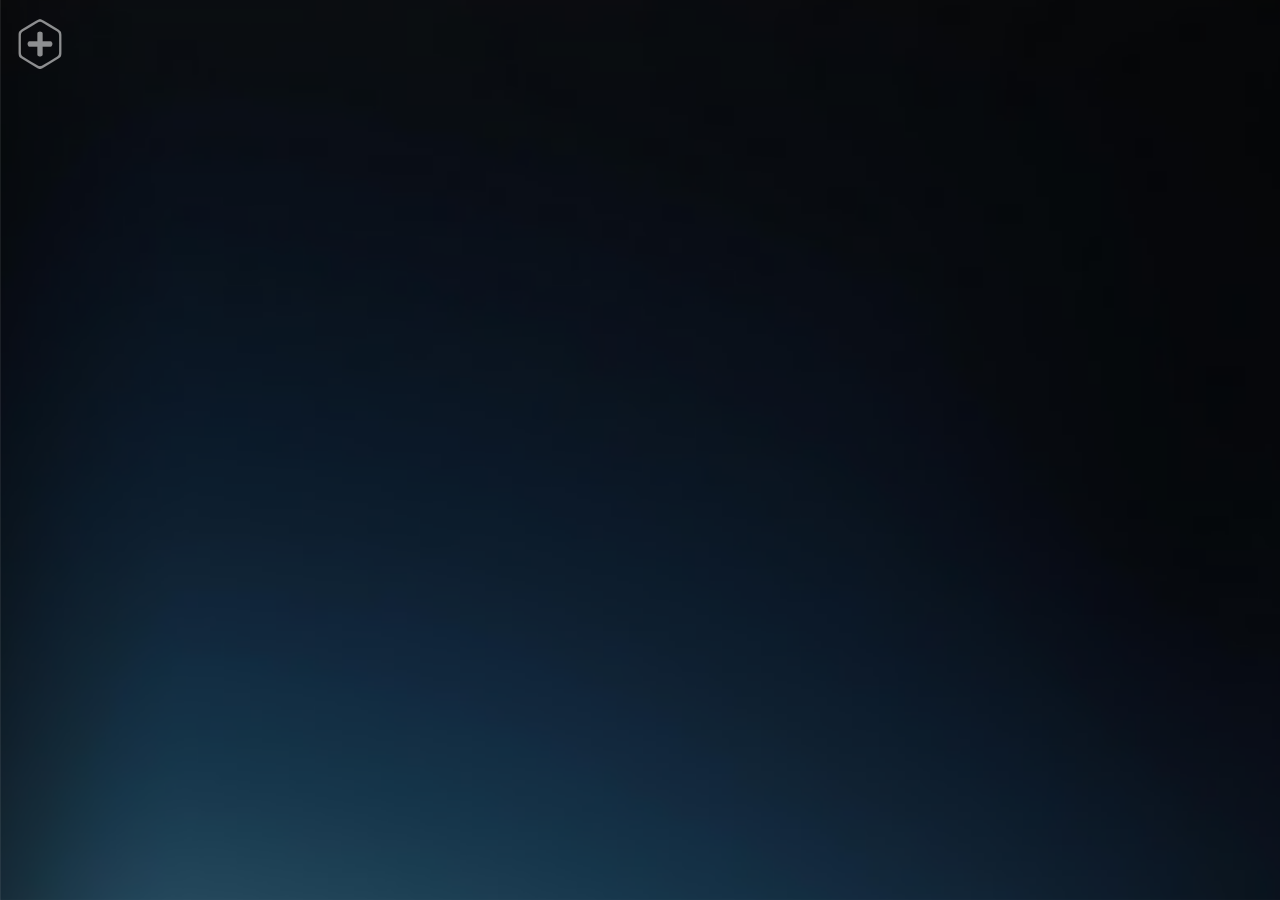
==== commit 806a8d83: "21° save" ====
--- a/espanol_index.html
+++ b/espanol_index.html
@@ -496,8 +496,7 @@
                         <div class="slider">
                             <div class="slider-wrapper">
                                 <img class="slide image01" src="/img/projects/web_desingB_01.png" alt="Project Image">
-                                <!-- <img class="slide image02" src="/img/projects/*******" alt="Project Image 2"> -->
-                                <!-- <img class="slide image03" src="/img/projects/*******" alt="Project Image 3"> -->
+                                <img class="slide image02" src="/img/projects/web_desingB_01.png" alt="Project Image">
                             </div>
                             <!-- Botones de navegación -->
                             <button class="prev" onclick="changeSlide(-1)">&#10094;</button>
@@ -566,6 +565,7 @@
                         <div class="slider">
                             <div class="slider-wrapper">
                                 <img class="slide image01" src="/img/projects/programing01.png" alt="Porject Image">
+                                <img class="slide image02" src="/img/projects/programing01.png" alt="Porject Image">
                             </div>
                             <!-- Botones de navegación -->
                             <button class="prev" onclick="changeSlide(-1)">&#10094;</button>
@@ -594,6 +594,7 @@
                         <div class="slider">
                             <div class="slider-wrapper">
                                 <img class="slide image01" src="/img/projects/programing02.png" alt="Porject Image">
+                                <img class="slide image02" src="/img/projects/programing02.png" alt="Porject Image">
                             </div>
                             <!-- Botones de navegación -->
                             <button class="prev" onclick="changeSlide(-1)">&#10094;</button>
@@ -622,6 +623,7 @@
                         <div class="slider">
                             <div class="slider-wrapper">
                                 <img class="slide image01" src="/img/projects/programing03.png" alt="Porject Image">
+                                <img class="slide image02" src="/img/projects/programing03.png" alt="Porject Image">
                             </div>
                             <!-- Botones de navegación -->
                             <button class="prev" onclick="changeSlide(-1)">&#10094;</button>
@@ -739,7 +741,7 @@
                         <div class="slider">
                             <div class="slider-wrapper">
                                 <img class="slide image01" src="/img/projects/desingD_01.png" alt="Porject Image">
-
+                                <img class="slide image02" src="/img/projects/desingD_01.png" alt="Porject Image">
                             </div>
                             <!-- Botones de navegación -->
                             <button class="prev" onclick="changeSlide(-1)">&#10094;</button>
@@ -858,7 +860,7 @@
                         <div class="slider">
                             <div class="slider-wrapper">
                                 <img class="slide image01" src="/img/projects/othersB_01.png" alt="Porject Image">
-
+                                <img class="slide image02" src="/img/projects/othersB_01.png" alt="Porject Image">
                             </div>
                             <!-- Botones de navegación -->
                             <button class="prev" onclick="changeSlide(-1)">&#10094;</button>
--- a/css/styles.css
+++ b/css/styles.css
@@ -231,18 +231,18 @@
 
 /*! ------------------------------------  BARRA SCROLL / CONTACT  -------------------------------------- */
 
-.contactContent::-webkit-scrollbar {
+.keepInTouch::-webkit-scrollbar {
     background-color: #2a273100;
     width: 5px;
 }
 
-.contactContent::-webkit-scrollbar-thumb {
+.keepInTouch::-webkit-scrollbar-thumb {
     background-color: #3d3d5856;
     width: 5px;
     border-radius: 5px;
 }
 
-.contactContent::-webkit-scrollbar-thumb:hover {
+.keepInTouch::-webkit-scrollbar-thumb:hover {
     background-color: #a9ac16;
 }
 
@@ -375,11 +375,78 @@
 overflow-y: hidden;
 }
 
+.column {
+    opacity: 0;
+    scale: 0;
+}
+
+.a {
+    animation-name: AcolumnAni;
+    animation-duration: 0.7s;
+    animation-fill-mode: forwards;
+    animation-delay: 0.25s;
+}
+
+@keyframes AcolumnAni {
+    0% {opacity: 0; scale: 0;}
+    100% {opacity: 1; scale: 1;}
+}
+
+.b {
+    animation-name: BcolumnAni;
+    animation-duration: 0.7s;
+    animation-fill-mode: forwards;
+    animation-delay: 0.5s;
+}
+
+@keyframes BcolumnAni {
+    0% {opacity: 0; scale: 0;}
+    100% {opacity: 1; scale: 1;}
+}
+
+.c {
+    animation-name: CcolumnAni;
+    animation-duration: 0.7s;
+    animation-fill-mode: forwards;
+    animation-delay: 0.75s;
+}
+
+@keyframes CcolumnAni {
+    0% {opacity: 0; scale: 0;}
+    100% {opacity: 1; scale: 1;}
+}
+
+.d {
+    animation-name: DcolumnAni;
+    animation-duration: 0.7s;
+    animation-fill-mode: forwards;
+    animation-delay: 1s;
+}
+
+@keyframes DcolumnAni {
+    0% {opacity: 0; scale: 0;}
+    100% {opacity: 1; scale: 1;}
+}
+
+.column .content {
+    display: none;
+    opacity: 0;
+    transition: opacity 0.5s ease;
+}
+
+.column.expanded .content,
+.column.expanded_vertical .content {
+    display: grid;
+    opacity: 1;
+    transition: opacity 0.5s ease;
+}
+
 /*? -----------------------------------------------------------------------------------------------------------*/
 /*? ---------------------------------------- QUERYS MOOD TELEFONO ---------------------------------------------*/
 /*? -----------------------------------------------------------------------------------------------------------*/
 
 @media (max-width: 767px) {
+    
     .container {
         display: flex;
         flex-direction: column;
@@ -387,6 +454,9 @@
         justify-content: center;
         align-items: center;
         width: 100%;
+        margin-top: 4rem;
+        margin-bottom: 2rem;
+        height: 100%;
         max-width: 100%;
         margin-left: auto;
         margin-right: auto;
@@ -411,20 +481,51 @@
         color: #fff;
         text-transform: uppercase;
         box-shadow: 0 10px 30px rgba(0, 0, 0, 0.918);
-        transition: all 0.3s ease;
+        transition: height 0.3s ease;
         overflow: hidden;
         flex-direction: column;
         filter: blur(0.55px);
+        transition: height 0.5s ease;
     }
 
     .column:hover {
-        border-top: solid 1.8px #6accd0;
-        border-right: solid 1.8px #6accd0;
-        border-left: solid 1.8px #0f6165;
-        border-bottom: solid 1.8px #0f6165;
-        box-shadow: 3px -1px 18px #14221f;
+        border-top: solid 1px #6accd0;
+        border-right: solid 1px #6accd0;
+        border-left: solid 1px #0f6165;
+        border-bottom: solid 1px #0f6165;
+        box-shadow: 3px -1px 1px #14221f;
         filter: blur(0.30px);
     }
+
+    .content {
+        display: block;
+        opacity: 0;
+        transition: opacity 0.3s ease;
+
+        width: 90%;
+        position: absolute;
+        bottom: 1rem;
+        padding-left: 0.5rem;
+        padding-right: 0.5rem;
+
+        max-height: 82%; /* Ajusta la altura máxima para prevenir el colapso */
+        overflow-y: auto; /* Activa el scroll solo cuando sea necesario */
+    }
+
+    /*! ------------------------------ CLASE PARA EXPANSIÓN EN VERTICAL -------------------------------------------*/
+    .column.expanded_vertical {
+        width: 80%;
+        height: 60vh;
+        transition: height 0.5s ease;
+    }
+    /*! -----------------------------------------------------------------------------------------------------------*/
+
+
+    .column.expanded_vertical .content {
+        display: grid;
+        opacity: 1;
+    }
+
 
     .clickable-area {
         cursor: pointer;
@@ -442,8 +543,15 @@
         width: 40px;
         height: 43px;
         left: 3px;
-        filter: drop-shadow(0px 0px 1.5px rgba(241, 240, 240, 0.575));
+        filter: drop-shadow(0px 0px 2px rgba(241, 240, 240, 0.575));
         opacity: 0.3;
+    }
+
+    .column.expanded_vertical .bar_frame_left {
+        position: absolute;
+        top: 3px;
+        left: 3px;
+        transform: none;
     }
 
     .bar_frame_middle {
@@ -453,8 +561,14 @@
         height: 43px;
         margin-left: auto;
         margin-right: auto;
-        filter: drop-shadow(0px 0px 1.5px rgba(241, 240, 240, 0.575));
+        filter: drop-shadow(0px 0px 2px rgba(241, 240, 240, 0.575));
         opacity: 0.3;
+    }
+
+    .column.expanded_vertical .bar_frame_middle {
+        position: absolute;
+        top: 3px;
+        transform: none;
     }
 
     .bar_frame_right {
@@ -463,8 +577,15 @@
         width: 40px;
         height: 43px;
         right: 3px;
-        filter: drop-shadow(0px 0px 1.5px rgba(241, 240, 240, 0.575));
+        filter: drop-shadow(0px 0px 2px rgba(241, 240, 240, 0.575));
         opacity: 0.3;
+    }
+
+    .column.expanded_vertical .bar_frame_right {
+        position: absolute;
+        top: 3px;
+        right: 3px;
+        transform: none;
     }
 
     .bar_frame-tablet {
@@ -474,9 +595,9 @@
     .bar_frame-pc {
         display: none;
     }
-    
+
     .bar_text {
-        font-size: 14px;
+        font-size: 13.5px;
         font-weight: 500;
         font-family: Arial, Helvetica, sans-serif;
         letter-spacing: 2px;
@@ -494,8 +615,8 @@
     }
 
     .column:hover .bar_text {
-        font-size: 15px;
-        letter-spacing: 20px;
+        font-size: 14px;
+        letter-spacing: 17px;
         color: #ffffff;
         text-shadow: 0px 0px 12px rgba(164, 233, 218, 0.945);
         -webkit-text-stroke: 0.2px rgb(125, 238, 229);
@@ -541,31 +662,6 @@
         text-shadow: 0px 0px 10px rgba(164, 233, 218, 0.9);
     }
 
-    .content {
-        display: block;
-        opacity: 0;
-        transition: opacity 0.3s ease;
-
-        width: 520px;
-        right: 10px;
-        position: absolute;
-        max-height: 90%;
-        /* Se ajusta al tamaño máximo del contenedor padre */
-        overflow-y: auto;
-        /* Activa el scroll solo cuando sea necesario */
-        box-sizing: border-box;
-        /* Incluye el padding en el tamaño total */
-    }
-
-    .column.expanded {
-        width: 600px;
-        transition: width 0.3s ease;
-    }
-
-    .column.expanded .content {
-        display: grid;
-        opacity: 1;
-    }
 
     .sectionTitle {
 
@@ -607,15 +703,15 @@
 
     .profileContent {
         display: grid;
-        grid-template-columns: 0.1rem 35px 0.4rem 150px 0.7rem 2px 0.7rem auto 0.5rem;
-        grid-template-rows: 1rem 198px 1rem 40px 40px 40px 1rem;
+        grid-template-columns: 35px 1rem auto;
+        grid-template-rows: 1rem auto 2rem 40px 40px 40px 1rem auto 1rem;
 
         overflow: auto;
     }
 
     .personalPhoto {
         width: 100%;
-        grid-column: 2 / 5;
+        grid-column: 1 / 4;
         grid-row: 2 / 3;
         border-radius: 13px;
         border: 3px solid rgba(241, 235, 235, 0.336);
@@ -625,8 +721,8 @@
 
     .profileInfo {
         width: 100%;
-        grid-column: 8 / 9;
-        grid-row: 2 / 9;
+        grid-column: 1 / 4;
+        grid-row: 8;
 
         display: grid;
         grid-template-columns: 20% 20% 20% 20% 20%;
@@ -749,13 +845,7 @@
     }
 
     .divisorBar {
-        grid-column: 6 /7;
-        grid-row: 2 / 9;
-
-        width: 100%;
-        height: 100%;
-        background-color: rgba(255, 255, 254, 0.473);
-        border-radius: 2px;
+        display: none;
     }
 
     .profileIcon {
@@ -770,7 +860,7 @@
     }
 
     .profile-text {
-        font-size: 15px;
+        font-size: 18px;
         font-family: alumniFont;
         font-weight: 450;
         color: rgb(255, 255, 255);
@@ -780,34 +870,34 @@
     }
 
     .iD-icon {
-        grid-column: 2;
+        grid-column: 1;
         grid-row: 4;
 
         filter: drop-shadow(0px 5px 8px #000000);
     }
 
     .iD-text {
-        grid-column: 4;
+        grid-column: 3;
         grid-row: 4;
     }
 
     .birthday-icon {
-        grid-column: 2;
+        grid-column: 1;
         grid-row: 5;
     }
 
     .birthday-text {
-        grid-column: 4;
+        grid-column: 3;
         grid-row: 5;
     }
 
     .nationality-icon {
-        grid-column: 2;
+        grid-column: 1;
         grid-row: 6;
     }
 
     .nationality-text {
-        grid-column: 4;
+        grid-column: 3;
         grid-row: 6;
     }
 
@@ -827,8 +917,8 @@
 
     .SkillsContent {
         display: grid;
-        grid-template-columns: 0.1rem auto 1rem;
-        grid-template-rows: 1rem auto 1rem;
+        grid-template-columns: 100%;
+        grid-template-rows: auto auto auto auto;
         height: auto;
 
         overflow-x: hidden;
@@ -843,15 +933,15 @@
         grid-row: 2;
 
         display: grid;
-        grid-template-columns: 0.5rem 47% 47% 1rem;
-        grid-template-rows: 40px 0.5rem 160px 160px 160px 2rem;
+        grid-template-columns: auto;
+        grid-template-rows: 40px 0.5rem 160px 160px 160px 160px 160px 160px 2rem;
 
         overflow: visible;
         overflow-x: hidden;
     }
 
     .educationTitle {
-        grid-column: 2 / 7;
+        grid-column: 1;
         grid-row: 1;
         line-height: 40px;
     }
@@ -872,33 +962,33 @@
     }
 
     .SQL {
-        grid-column: 2;
+        grid-column: 1;
         grid-row: 3;
     }
 
     .JS {
-        grid-column: 3;
-        grid-row: 3;
+        grid-column: 1;
+        grid-row: 4;
     }
 
     .DW {
-        grid-column: 2;
-        grid-row: 4;
+        grid-column: 1;
+        grid-row: 5;
     }
 
     .uni {
-        grid-column: 3;
-        grid-row: 4;
+        grid-column: 1;
+        grid-row: 6;
     }
 
     .DW2 {
-        grid-column: 2;
-        grid-row: 5;
+        grid-column: 1;
+        grid-row: 7;
     }
 
     .HS {
-        grid-column: 3;
-        grid-row: 5;
+        grid-column: 1;
+        grid-row: 8;
     }
 
     .educationFrame {
@@ -1000,38 +1090,38 @@
     .idioms {
         width: 100%;
 
-        grid-column: 2 / 3;
-        grid-row: 4;
-        display: grid;
-        grid-template-columns: 0.5rem 47% 47% 1rem;
-        grid-template-rows: 40px 0.5rem 168px 168px 2rem;
+        grid-column: 2 /3;
+        grid-row: 3;
+        display: grid;
+        grid-template-columns: auto;
+        grid-template-rows: 40px 0.5rem 168px 168px 168px 2rem;
 
         overflow: visible;
         overflow-x: hidden;
     }
 
     .idiomsTitle {
-        grid-column: 2 / 7;
+        grid-column: 1;
         grid-row: 1;
         line-height: 40px;
     }
 
     .english_1 {
-        grid-column: 2;
+        grid-column: 1;
         grid-row: 3;
     }
 
     .english_2 {
-        grid-column: 3;
-        grid-row: 3;
+        grid-column: 1;
+        grid-row: 4;
     }
 
     .englishLevels {
         width: 100%;
         height: 100%;
 
-        grid-column: 2;
-        grid-row: 4;
+        grid-column: 1;
+        grid-row: 5;
         display: grid;
         grid-template-columns: auto;
         grid-template-rows: 1rem auto auto auto 1rem;
@@ -1127,17 +1217,17 @@
         width: 100%;
 
         grid-column: 2 / 3;
-        grid-row: 6;
-        display: grid;
-        grid-template-columns: 0.5rem 47% 47% 1rem;
-        grid-template-rows: 40px 1rem 65px 65px 65px 65px 65px 2rem;
+        grid-row: 4;
+        display: grid;
+        grid-template-columns: auto;
+        grid-template-rows: 40px 1rem 65px 65px 65px 65px 65px 65px 65px 65px 65px 2rem;
 
         overflow: visible;
         overflow-x: hidden;
     }
 
     .programsTitle {
-        grid-column: 2 / 7;
+        grid-column: 1;
         grid-row: 1;
         line-height: 40px;
     }
@@ -1190,67 +1280,67 @@
     }
 
     .vsCode {
-        grid-column: 2;
+        grid-column: 1;
         grid-row: 3;
     }
 
     .SQL_program {
-        grid-column: 3;
-        grid-row: 3;
+        grid-column: 1;
+        grid-row: 4;
     }
 
     .ecxel {
-        grid-column: 2;
-        grid-row: 4;
+        grid-column: 1;
+        grid-row: 5;
     }
 
     .corel {
-        grid-column: 3;
-        grid-row: 4;
+        grid-column: 1;
+        grid-row: 6;
     }
 
     .photoShop {
-        grid-column: 2;
+        grid-column: 1;
+        grid-row: 7;
+    }
+
+    .autoCad {
+        grid-column: 1;
+        grid-row: 8;
+    }
+
+    .word {
+        grid-column: 1;
+        grid-row: 9;
+    }
+
+    .pPoint {
+        grid-column: 1;
+        grid-row: 10;
+    }
+
+    .vPad {
+        grid-column: 1;
+        grid-row: 11;
+    }
+
+    /*!! --------------------------------------- TECHNICAL SKILLS ------------------------------------------ */
+
+    .technicalSkills {
+        width: 100%;
+
+        grid-column: 2 / 3;
         grid-row: 5;
-    }
-
-    .autoCad {
-        grid-column: 3;
-        grid-row: 5;
-    }
-
-    .word {
-        grid-column: 2;
-        grid-row: 6;
-    }
-
-    .pPoint {
-        grid-column: 3;
-        grid-row: 6;
-    }
-
-    .vPad {
-        grid-column: 2;
-        grid-row: 7;
-    }
-
-    /*!! --------------------------------------- TECHNICAL SKILLS ------------------------------------------ */
-
-    .technicalSkills {
-        width: 100%;
-
-        grid-column: 2 / 3;
-        grid-row: 8;
-        display: grid;
-        grid-template-columns: 0.5rem 47% 47% 1rem;
-        grid-template-rows: 40px 1rem 65px 65px 65px 2rem auto 1rem;
+        display: grid;
+        grid-template-columns: auto;
+        grid-template-rows: 40px 1rem 65px 65px 65px 65px 65px 65px 2rem auto 1rem;
 
         overflow: visible;
         overflow-x: hidden;
     }
 
     .technicalTitle {
-        grid-column: 2 / 7;
+        grid-column: 1;
         grid-row: 1;
         line-height: 40px;
     }
@@ -1303,38 +1393,38 @@
     }
 
     .html {
-        grid-column: 2;
+        grid-column: 1;
         grid-row: 3;
     }
 
     .css {
-        grid-column: 3;
-        grid-row: 3;
+        grid-column: 1;
+        grid-row: 4;
     }
 
     .js {
-        grid-column: 2;
-        grid-row: 4;
+        grid-column: 1;
+        grid-row: 5;
     }
 
     .sass {
-        grid-column: 3;
-        grid-row: 4;
+        grid-column: 1;
+        grid-row: 6;
     }
 
     .git {
-        grid-column: 2;
-        grid-row: 5;
+        grid-column: 1;
+        grid-row: 7;
     }
 
     .gpt {
-        grid-column: 3;
-        grid-row: 5;
+        grid-column: 1;
+        grid-row: 8;
     }
 
     .technicalText {
-        grid-column: 2 / 7;
-        grid-row: 7;
+        grid-column: 1;
+        grid-row: 10;
 
         font-size: 18px;
         font-family: alumniFont;
@@ -1352,16 +1442,17 @@
     .projectsContent {
 
         display: grid;
-        grid-template-columns: 0.1rem auto 0.1rem;
+        grid-template-columns: 100%;
         grid-template-rows: 1rem auto auto auto auto 1rem;
 
         overflow: auto;
+        overflow-y: auto;
     }
 
     /* Botones de navegación */
     .prev, .next {
         position: absolute;
-        top: 115px;
+        top: 13vw;
         background-color: rgba(0, 0, 0, 0);
         color: white;
         text-shadow: 0px 0px 8px black;
@@ -1381,13 +1472,14 @@
 
     .project_FrameTipe {
         width: 100%;
-        grid-column: 2 / 3;
-        grid-row: 2;
-
-        display: grid;
-        grid-template-columns: 1rem 450px 25px 1rem;
-        grid-template-rows: 35px 1rem 271px 1rem auto auto auto 1rem 1rem 1rem;
-        overflow-y: hidden;
+        height: auto;
+        grid-column: 1;
+        grid-row: 2 / 3;
+
+        display: grid;
+        grid-template-columns: 0.3rem auto 25px 0.3rem;
+        grid-template-rows: 35px 1rem 38vw 1rem auto auto auto 1rem 1rem 1rem;
+        overflow-y: auto;
         overflow-x: hidden;  
     }
 
@@ -1403,17 +1495,26 @@
 
     .slider {
         grid-column: 2 / 4;
-        grid-row: 2;
+        grid-row: 3 / 4;
+        width: 100%;
+        height: auto;
         position: relative;
     }
 
     .slide {
-        width: 476px;
+        width: 100%;
+        height: auto;
         position: absolute;
         transition: opacity 0.5s ease-in-out; /* Transición de opacidad suave */
         filter: drop-shadow(0px 0px 6px black);
     }
 
+    .slider img {
+        width: 100%;
+        height: auto;
+        display: block; /* Evita que las imágenes tengan márgenes adicionales */
+    }
+
     .slide:first-child {
         opacity: 1; /* Asegura que la primera imagen sea visible al cargar la página */
     }
@@ -1423,8 +1524,8 @@
     }
 
     .project_text_01 {
-        font-size: 21px;
-        line-height: 35px;
+        font-size: 18px;
+        line-height: 20px;
         grid-column: 2 / 3;
         grid-row: 1;
     }
@@ -1492,34 +1593,34 @@
 
     .web_desing {
         width: 100%;
-        grid-column: 2 / 3;
+        grid-column: 1 / 2;
         grid-row: 2;
 
         display: grid;
-        grid-template-columns: 0.1rem auto 1rem;
+        grid-template-columns: auto;
         grid-template-rows: 40px 0.5rem auto auto auto 3rem;
 
         overflow-x: hidden;
     }
 
     .web_desing_title {
-        grid-column: 2;
+        grid-column: 1;
         grid-row: 1;
         line-height: 40px;
     }
 
     .web_desing01 {
-        grid-column: 2;
+        grid-column: 1;
         grid-row: 3;
     }
 
     .web_desing02 {
-        grid-column: 2;
+        grid-column: 1;
         grid-row: 4;
     }
 
     .web_desing03 {
-        grid-column: 2;
+        grid-column: 1;
         grid-row: 5;
     }
 
@@ -1528,34 +1629,34 @@
     .programing {
         width: 100%;
         height: 100%;
-        grid-column: 2 / 3;
-        grid-row: 3;
-
-        display: grid;
-        grid-template-columns: 0.1rem auto 1rem;
+        grid-column: 1;
+        grid-row: 3;
+
+        display: grid;
+        grid-template-columns: auto;
         grid-template-rows: 40px 0.5rem auto auto auto 3rem;
 
         overflow-x: hidden;
     }
 
     .programing_title {
-        grid-column: 2;
+        grid-column: 1;
         grid-row: 1;
         line-height: 40px;
     }
 
     .programin01 {
-        grid-column: 2;
+        grid-column: 1;
         grid-row: 3;
     }
 
     .programin02 {
-        grid-column: 2;
+        grid-column: 1;
         grid-row: 4;
     }
 
     .programin03 {
-        grid-column: 2;
+        grid-column: 1;
         grid-row: 5;
     }
 
@@ -1564,44 +1665,44 @@
     .desing {
         width: 100%;
         height: 100%;
-        grid-column: 2 / 3;
-        grid-row: 4;
-
-        display: grid;
-        grid-template-columns: 0.1rem auto 1rem;
+        grid-column: 1;
+        grid-row: 4;
+
+        display: grid;
+        grid-template-columns: auto;
         grid-template-rows: 40px 0.5rem auto auto auto auto auto 3rem;
 
         overflow-x: hidden;
     }
 
     .desing_title {
-        grid-column: 2;
+        grid-column: 1;
         grid-row: 1;
         line-height: 40px;
     }
 
     .desing01 {
-        grid-column: 2;
+        grid-column: 1;
         grid-row: 3;
     }
 
     .desing02 {
-        grid-column: 2;
+        grid-column: 1;
         grid-row: 4;
     }
 
     .desing03 {
-        grid-column: 2;
+        grid-column: 1;
         grid-row: 5;
     }
 
     .desing04 {
-        grid-column: 2;
+        grid-column: 1;
         grid-row: 6;
     }
 
     .desing05 {
-        grid-column: 2;
+        grid-column: 1;
         grid-row: 7;
     }
 
@@ -1610,39 +1711,39 @@
     .others {
         width: 100%;
         height: 100%;
-        grid-column: 2 / 3;
+        grid-column: 1;
         grid-row: 5;
 
         display: grid;
-        grid-template-columns: 0.1rem auto 1rem;
+        grid-template-columns: auto;
         grid-template-rows: 40px 0.5rem auto auto auto auto auto 3rem;
 
         overflow-x: hidden;
     }
 
     .others_title {
-        grid-column: 2;
+        grid-column: 1;
         grid-row: 1;
         line-height: 40px;
     }
 
     .others01 {
-        grid-column: 2;
+        grid-column: 1;
         grid-row: 3;
     }
 
     .others02 {
-        grid-column: 2;
+        grid-column: 1;
         grid-row: 4;
     }
 
     .others03 {
-        grid-column: 2;
+        grid-column: 1;
         grid-row: 5;
     }
 
     .others04 {
-        grid-column: 2;
+        grid-column: 1;
         grid-row: 6;
     }
 
@@ -1653,7 +1754,7 @@
     .contactContent {
         height: 100%;
         display: grid;
-        grid-template-columns: 0.1rem auto 1rem;
+        grid-template-columns: auto;
         grid-template-rows: 1rem auto 1rem;
 
         overflow: hidden;
@@ -1662,35 +1763,36 @@
     .keepInTouch {
         width: 100%;
 
-        grid-column: 2 / 3;
+        grid-column: 1 / 1;
         grid-row: 2;
 
         display: grid;
-        grid-template-columns: 1rem 1rem 35px 0.7rem 35px 0.7rem 35px auto auto 1rem 235px 1rem;  /*! <<<<  ACA!!! 150+15+150 = 315*/
-        grid-template-rows: 40px 5rem 30px 0.7rem 30px 0.7rem 30px 0.7rem 30px 0.7rem 30px 0.8rem 30px 1rem;
+        grid-template-columns: 1rem 35px 0.7rem 35px 0.7rem 35px auto;  /*! <<<<  ACA!!! 150+15+150 = 315*/
+        grid-template-rows: 40px 1rem auto 2rem 30px 0.7rem 30px 0.7rem 30px 2rem 30px 1rem 30px 1rem;
 
         overflow-x: hidden;
+        overflow-y: auto;
     }
 
     .contact_title {
-        grid-column: 2 / 10;
+        grid-column: 1 / 8;
         grid-row: 1;
         line-height: 40px;
         text-shadow: 3px -2px 10px black;
         font-size: 29px;
         color: rgb(240, 239, 239);
-        font-weight: 600;
+        font-weight: 400;
     }
 
     .contact_form {
         width: 100%;
         height: 100%;
 
-        grid-column: 11 / 12;
-        grid-row: 3 / 14;
-
-        display: grid;
-        grid-template-columns: 110px 15px 110px;  /*! <<<<  LA SUMA DE ESTAS TRES COLUMNAS ES LA QUE VA ARRIBA EN "keepInTouch"*/
+        grid-column: 1 / 8;
+        grid-row: 3 / 4;
+
+        display: grid;
+        grid-template-columns: 30vw 15px 30vw;  /*! <<<<  LA SUMA DE ESTAS TRES COLUMNAS ES LA QUE VA ARRIBA EN "keepInTouch"*/
         grid-template-rows: 30px 0.7rem 30px 0.7rem 30px 0.7rem 30px 0.7rem 30px 0.8rem 30px 
     }
 
@@ -1726,16 +1828,7 @@
     }
 
     .dotted_line_contact {
-        height: 100%;
-
-        grid-column: 9 / 10;
-        grid-row: 3 / 14;
-
-        top: 0;
-        bottom: 0;
-        left: 0;
-        right: 0;
-        margin: auto;
+        display: none;
     }
 
     .button {
@@ -1779,18 +1872,18 @@
     }
 
     .location_icon {
-        grid-column: 3 / 4;
-        grid-row: 3 / 4;
+        grid-column: 2;
+        grid-row: 5;
     }
 
     .phone_icon {
-        grid-column: 3 / 4;
-        grid-row: 5 / 6;
+        grid-column: 2;
+        grid-row: 7;
     }
 
     .email_icon {
-        grid-column: 3 / 4;
-        grid-row: 7 / 8;
+        grid-column: 2;
+        grid-row: 9;
     }
 
     .connect_icon {
@@ -1805,18 +1898,18 @@
     }
 
     .ws_link_icon {
-        grid-column: 7 / 8;
-        grid-row: 13 / 14;
+        grid-column: 2;
+        grid-row: 13;
     }
 
     .in_link_icon {
-        grid-column: 3 / 4;
-        grid-row: 13 / 14;
+        grid-column: 4;
+        grid-row: 13;
     }
 
     .ig_link_icon {
-        grid-column: 5 / 6;
-        grid-row: 13 / 14;
+        grid-column: 6;
+        grid-row: 13;
     }
 
     .connect_icon:hover {
@@ -1827,7 +1920,7 @@
         font-size: 15px;
         font-family: alumniFont;
         color: white;
-        font-weight: 550;
+        font-weight: 450;
         text-align: left;
         letter-spacing: 0.1em;
 
@@ -1835,26 +1928,27 @@
     }
 
     .contact_text01 {
-        grid-column: 5 / 10;
-        grid-row: 3 / 4;
+        grid-column: 4 / 8;
+        grid-row: 5;
     }
 
     .contact_text02 {
-        grid-column: 5 / 10;
-        grid-row: 5 / 6;
+        grid-column: 4 / 8;
+        grid-row: 7;
     }
 
     .contact_text03 {
-        grid-column: 5 / 10;
-        grid-row: 7 / 8;
+        grid-column: 4 / 8;
+        grid-row: 9;
     }
 
     .connect {
         font-size: 20px;
-        font-weight: 600;
+        font-weight: 500;
+        color: white;
         margin-left: 0;
-        grid-column: 3 / 9;
-        grid-row: 11 / 12;
+        grid-column: 1 / 8;
+        grid-row: 11;
     }
 
 }
@@ -3144,7 +3238,7 @@
         text-shadow: 3px -2px 10px black;
         font-size: 29px;
         color: rgb(240, 239, 239);
-        font-weight: 600;
+        font-weight: 450;
     }
 
     .contact_form {
@@ -3191,6 +3285,7 @@
     }
 
     .dotted_line_contact {
+        display: inline;
         height: 100%;
 
         grid-column: 9 / 10;
@@ -3210,7 +3305,7 @@
         font-family: kincrevFont;
         font-size: 15px;
         color: rgb(226, 226, 226);
-        font-weight: 500;
+        font-weight: 600;
         text-align: center;
         filter: drop-shadow(0px 0px 10px rgba(0, 0, 0, 0.603));
         transition: 0.5s;
@@ -3292,7 +3387,7 @@
         font-size: 15px;
         font-family: alumniFont;
         color: white;
-        font-weight: 550;
+        font-weight: 450;
         text-align: left;
         letter-spacing: 0.1em;
 
@@ -3316,7 +3411,8 @@
 
     .connect {
         font-size: 20px;
-        font-weight: 600;
+        font-weight: 500;
+        color: white;
         margin-left: 0;
         grid-column: 3 / 9;
         grid-row: 11 / 12;
@@ -4648,7 +4744,7 @@
         text-shadow: 3px -2px 10px black;
         font-size: 32px;
         color: rgb(240, 239, 239);
-        font-weight: 600;
+        font-weight: 450;
     }
 
     .contact_form {
@@ -4695,6 +4791,7 @@
     }
 
     .dotted_line_contact {
+        display: inline;
         height: 100%;
 
         grid-column: 9 / 10;
@@ -4797,7 +4894,7 @@
         font-size: 17px;
         font-family: alumniFont;
         color: white;
-        font-weight: 550;
+        font-weight: 40;
         text-align: left;
         letter-spacing: 0.1em;
 
@@ -4821,7 +4918,8 @@
 
     .connect {
         font-size: 20px;
-        font-weight: 600;
+        font-weight: 500;
+        color: white;
         margin-left: 0;
         grid-column: 3 / 9;
         grid-row: 11 / 12;
